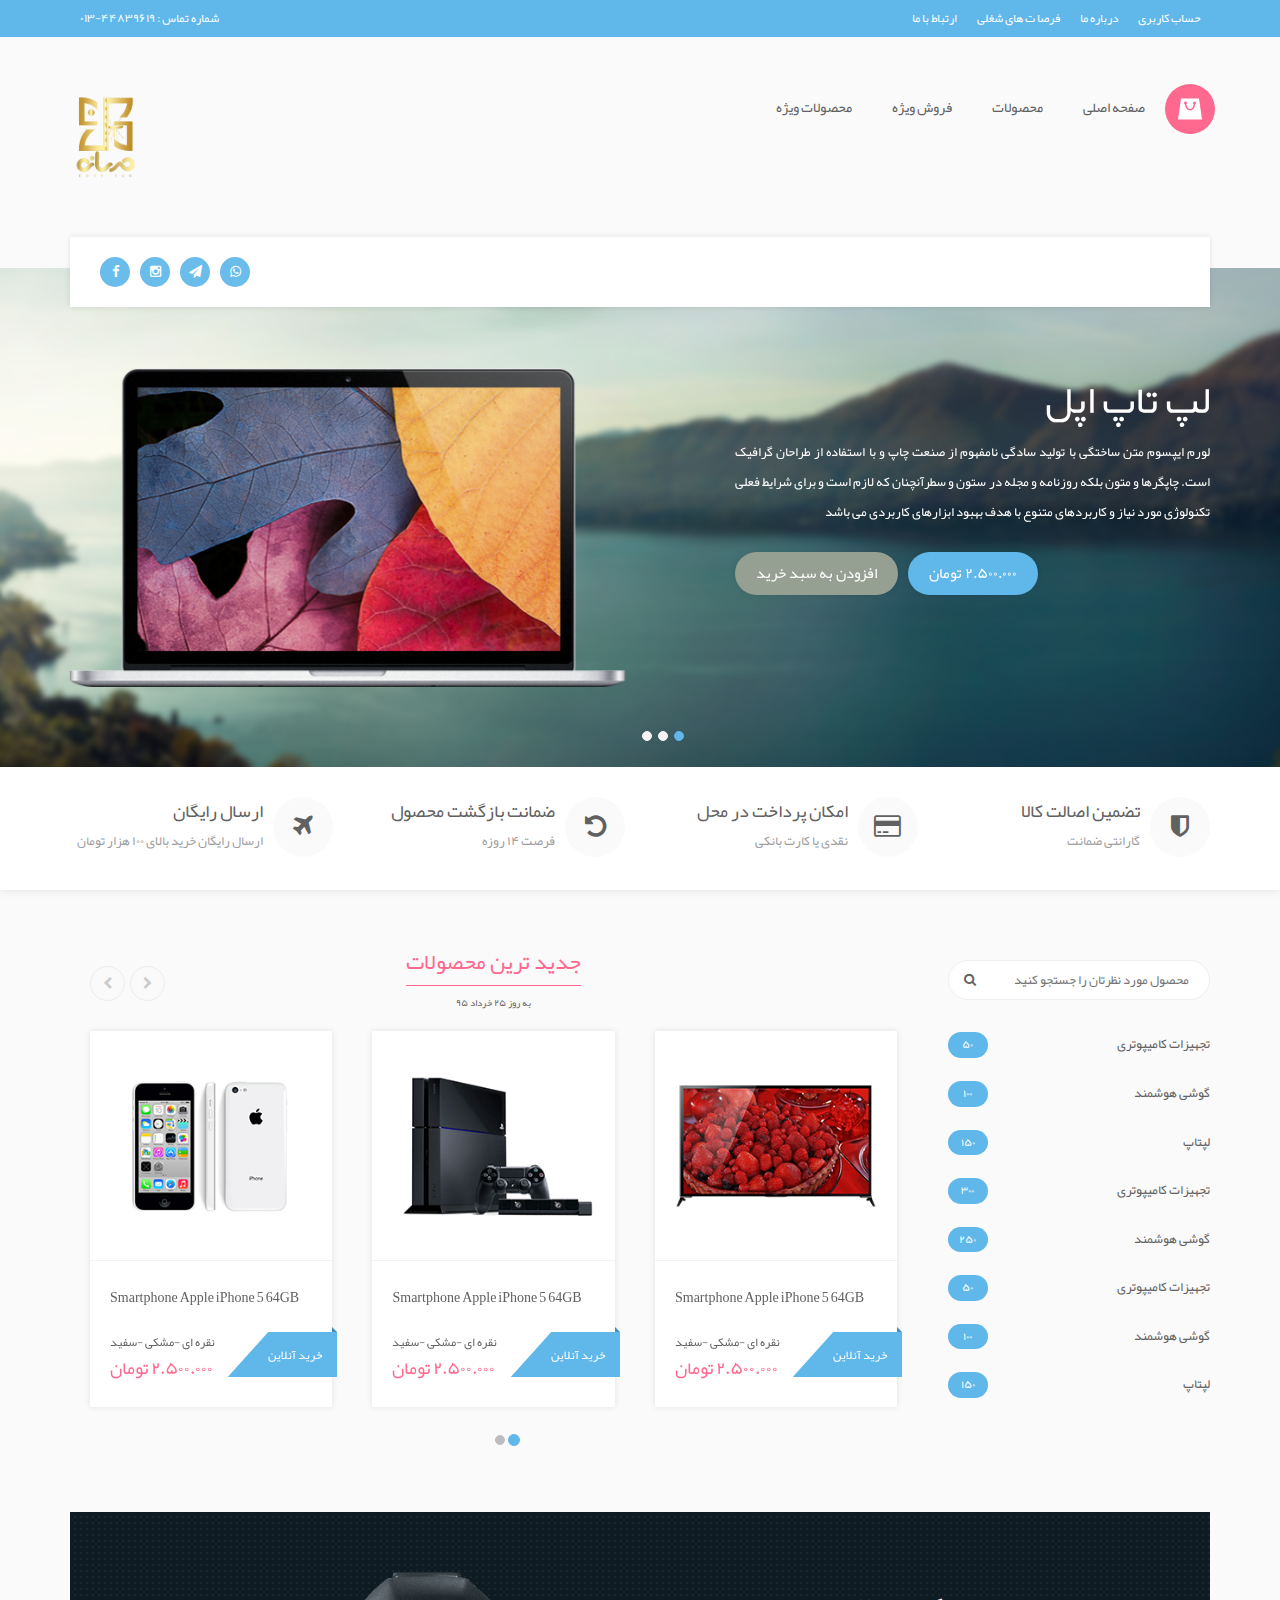
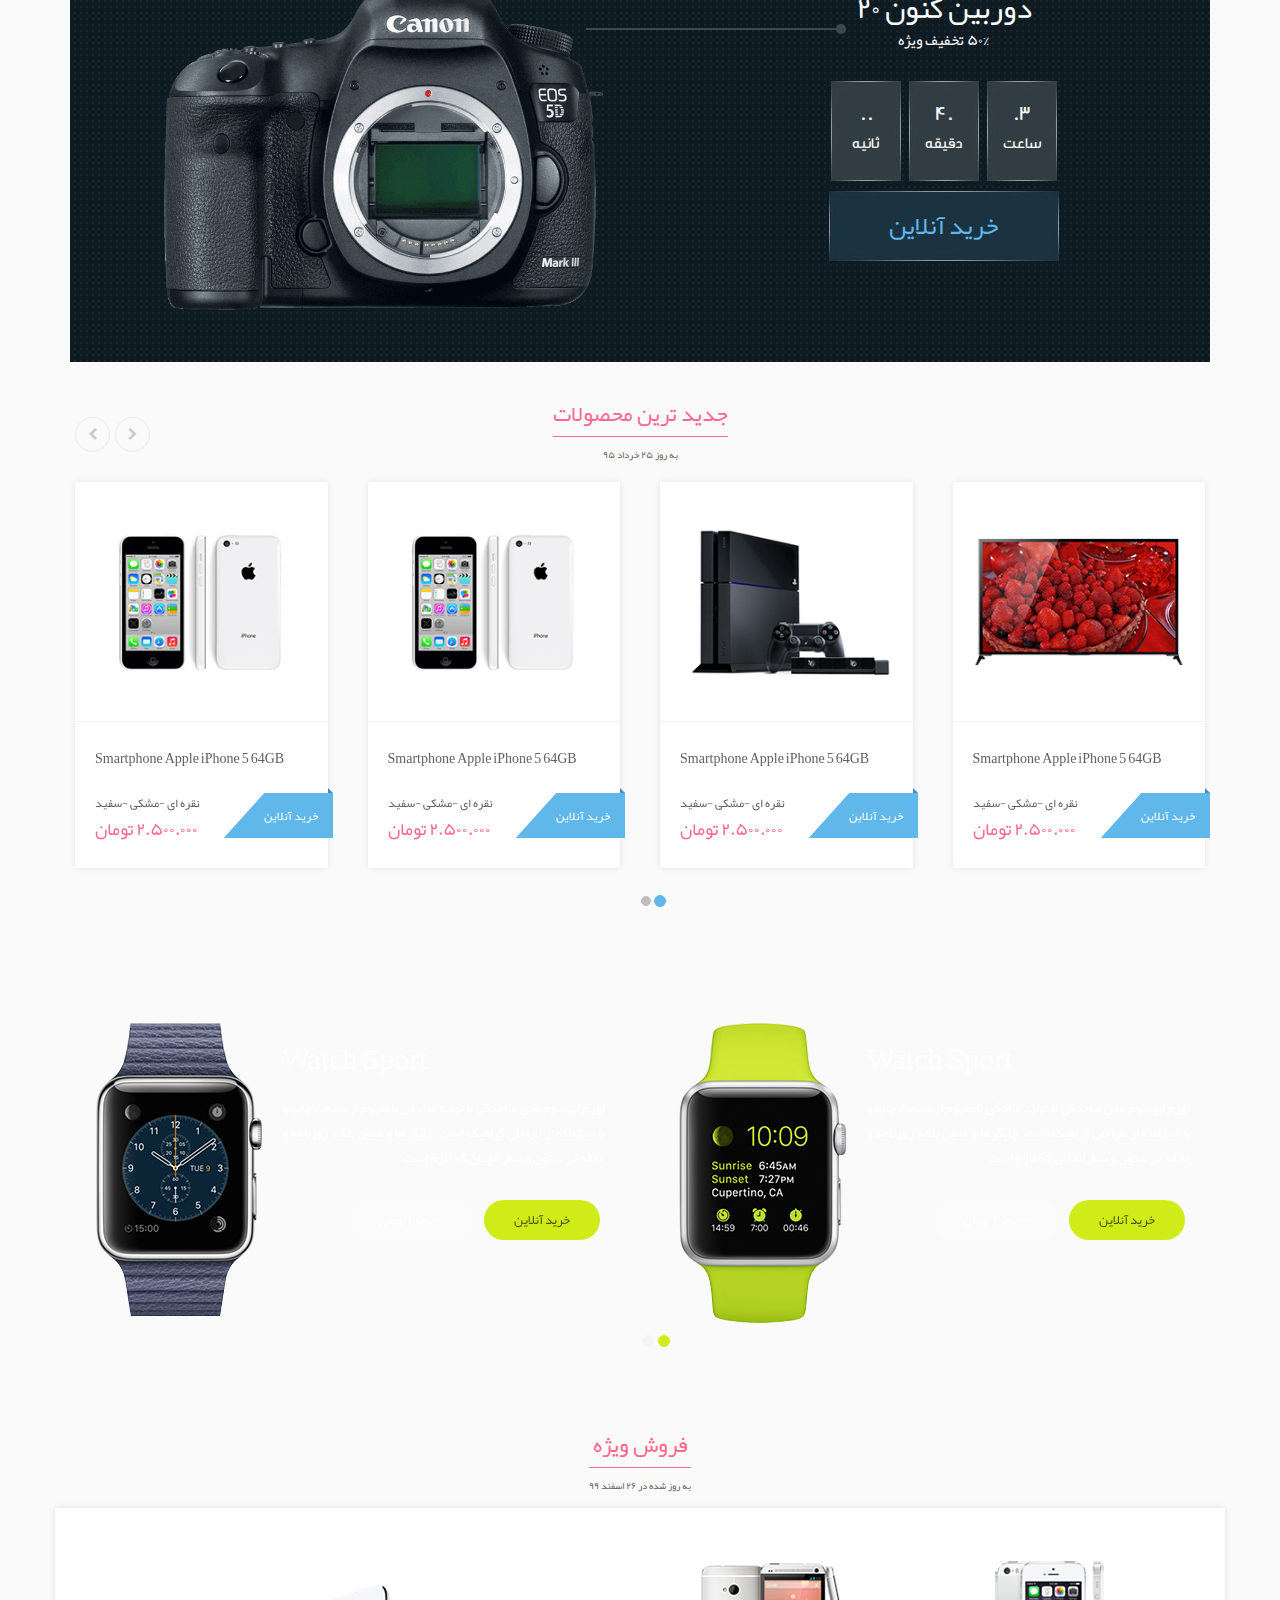
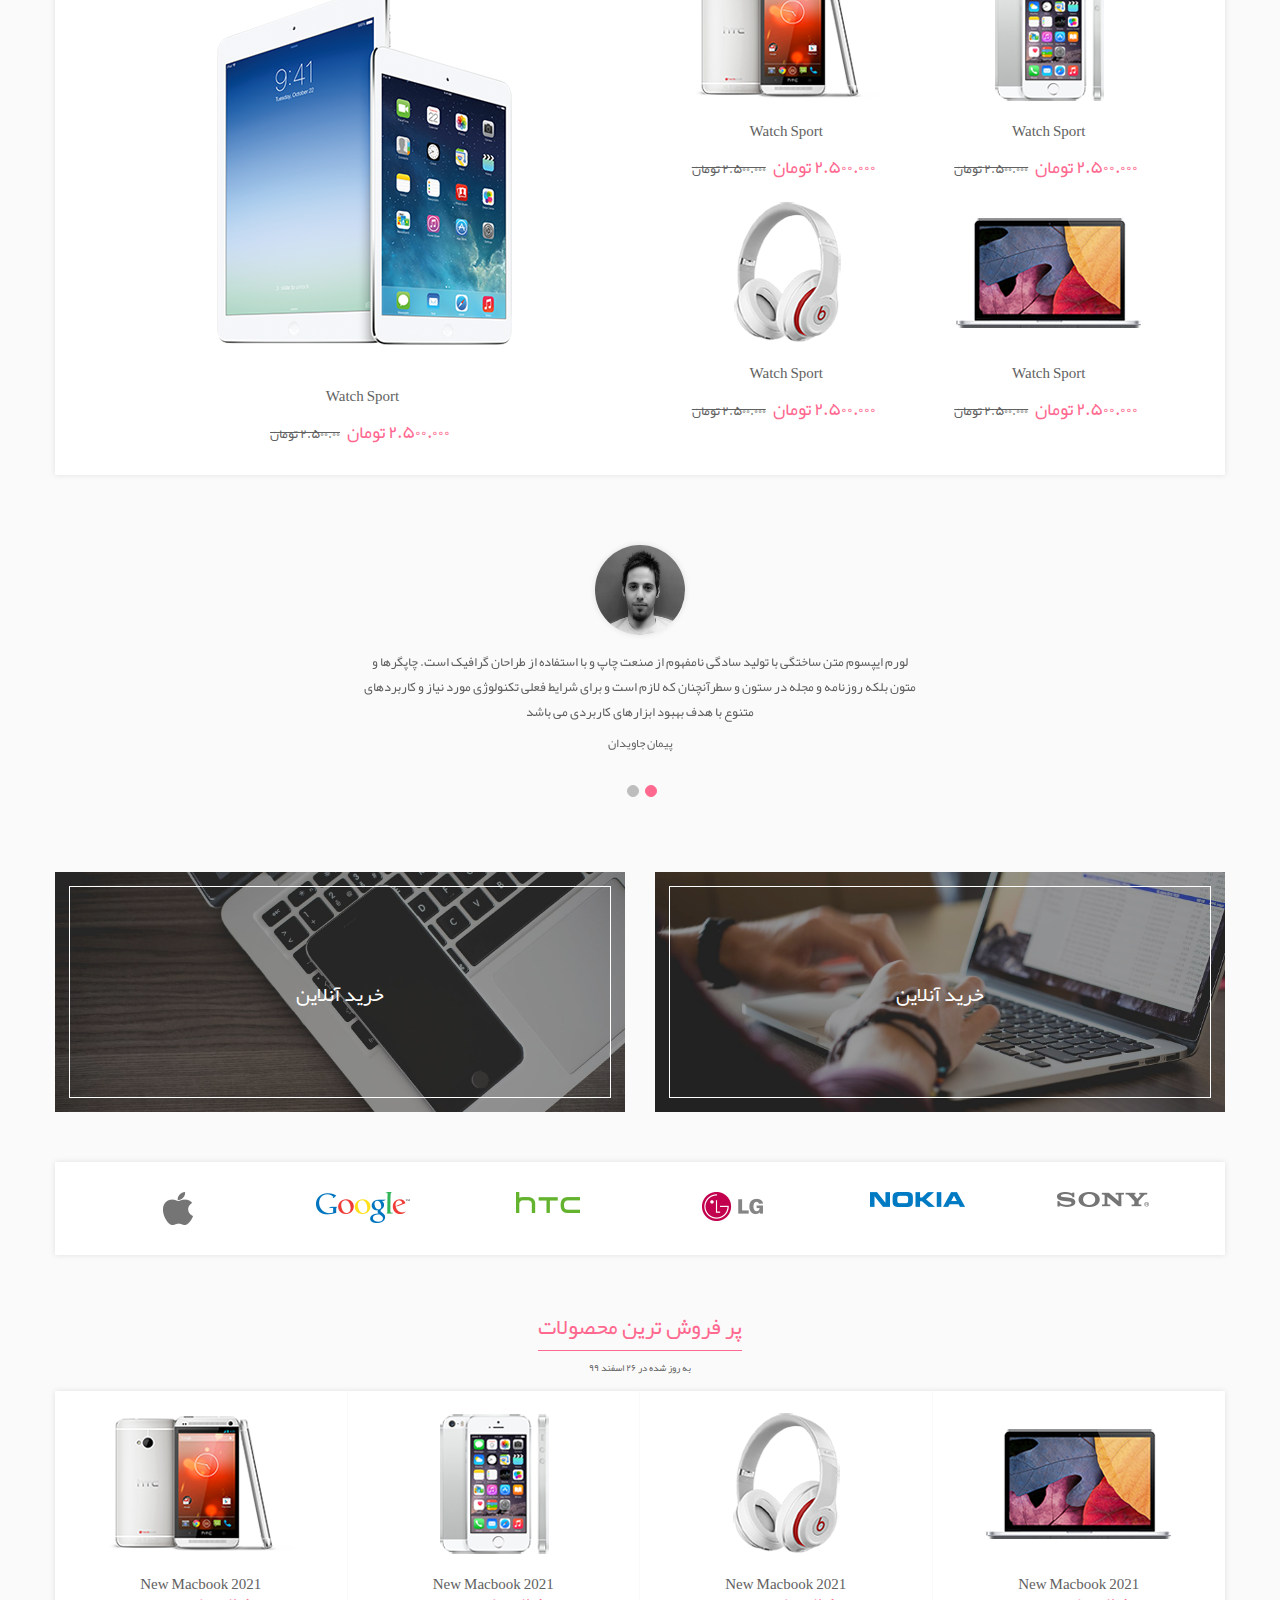
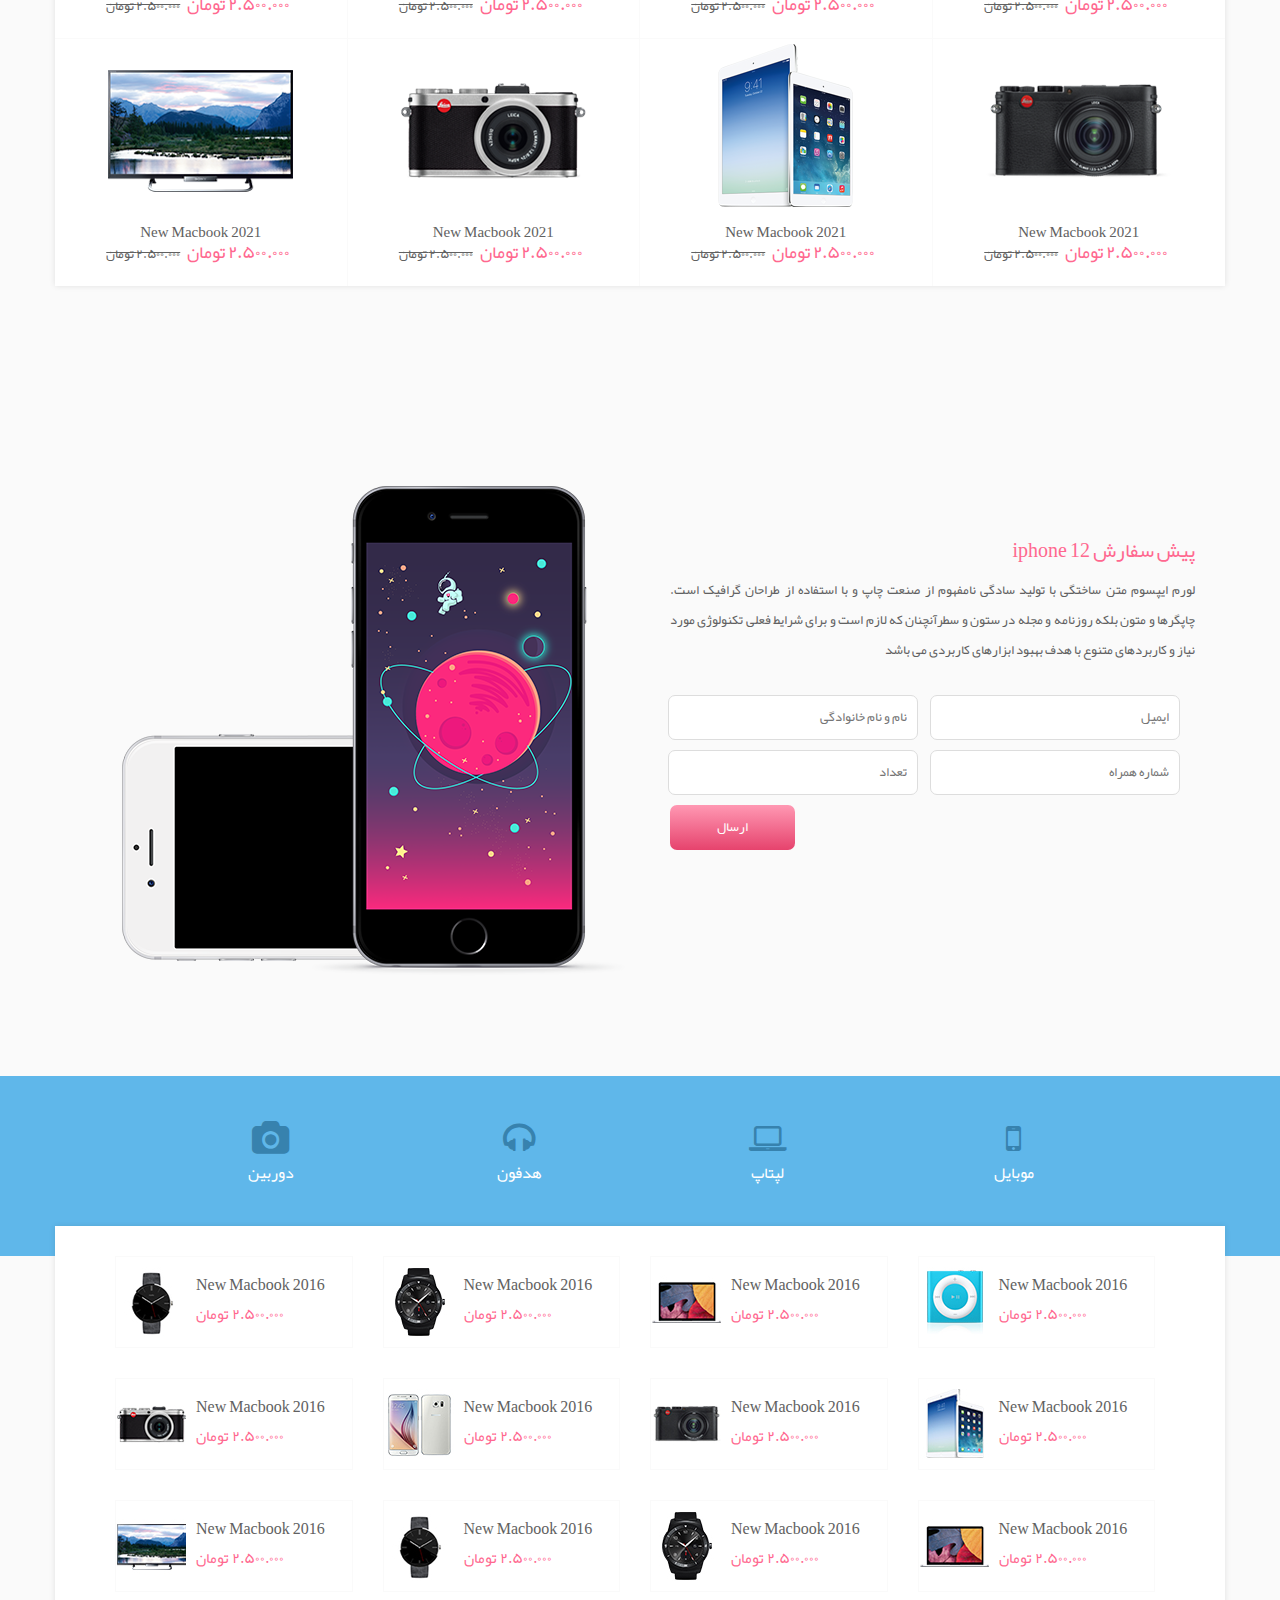
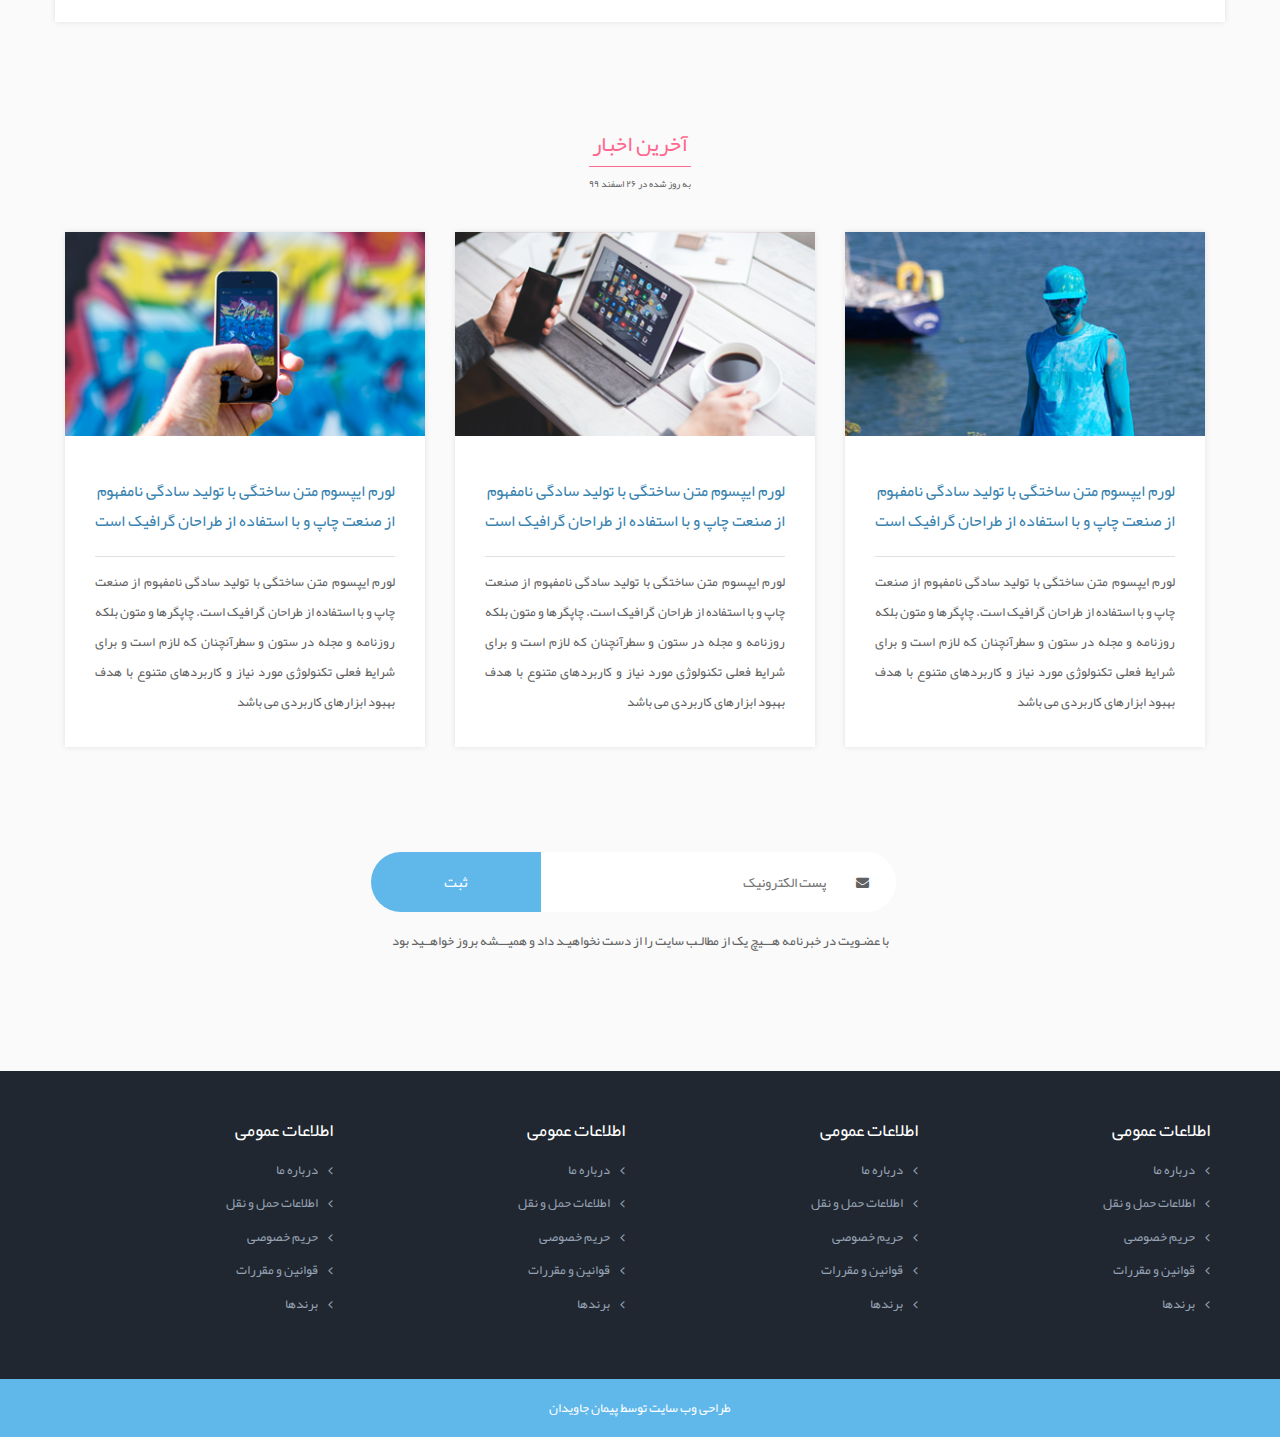
==== index.html @ 88cca3d1 "add footer" ====
<!DOCTYPE html>
<html lang="fa">
<head>
    <meta charset="UTF-8">
    <title>Doorsun Magnet</title>
    <link rel="stylesheet" href="css/bootstrap.min.css">
    <link rel="stylesheet" href="css/font-awesome.min.css">
    <link rel="stylesheet" href="style.css">
</head>
<body>
<header>
    <!-- Header-Top Start-->
    <div class="header-top">
        <div class="container">
            <div class="row">
                <div class="col-md-6">
                    <ul class="pull-left">
                        <li><a href="#"> شماره تماس : ۴۴۸۳۹۶۱۹-۰۱۳</a></li>
                    </ul>
                </div>
                <div class="col-md-6">
                    <ul>
                        <li><a href="#">حساب کاربری</a></li>
                        <li><a href="#">درباره ما</a></li>
                        <li><a href="#">فرصا ت های شغلی</a></li>
                        <li><a href="#">ارتباط با ما</a></li>
                    </ul>
                </div>
            </div>
        </div>
    </div>
    <!-- Header-Top End-->
    <!-- Header-main Start -->
    <div class="clearfix"></div>
    <div class="header-main">
        <div class="container">
            <div class="row">
                <a href="#" class="logo"><img src="images/logo1.png" width="100" alt="logo"></a>
                <nav>
                    <ul>
                        <li><a href="#">صفحه اصلی</a></li>
                        <li><a href="#">محصولات</a>
                            <ul class="shadow-around">
                                <li><a href="#">لپ تاپ و کتابخوان</a></li>
                                <li><a href="#">لوازم اداری</a></li>
                                <li><a href="#">دوربین دیجیتالی</a></li>
                                <li><a href="#">کامپیوتر و تجهیزات اداری</a></li>
                                <li><a href="#">صوتی و تصویری</a></li>
                            </ul>
                        </li>
                        <li><a href="#">فروش ویژه</a></li>
                        <li><a href="#">محصولات ویژه</a></li>
                    </ul>
                    <a href="#" class="open-cart"></a>
                    <div class="table-responsive cart">
                        <table class="table shadow-around">
                            <tbody>
                            <tr class="table-body">
                                <td>
                                    <figure>
                                        <img src="images/cart-img-1.png" alt="">
                                    </figure>
                                </td>
                                <td>
                                    <h6>Macbook 2021</h6>
                                </td>
                                <td>
											<span class="cart-price">
												۲,۵۰۰,۰۰۰ تومان
											</span>
                                </td>
                                <td>
                                    <a href="#"><i class="fa fa-trash-o"></i></a>
                                </td>
                            </tr>
                            <tr class="table-body">
                                <td>
                                    <figure>
                                        <img src="images/cart-img-2.png" alt="">
                                    </figure>
                                </td>
                                <td>
                                    <h6>Macbook 2021</h6>
                                </td>
                                <td>
											<span class="cart-price">
												۲,۵۰۰,۰۰۰ تومان
											</span>
                                </td>
                                <td>
                                    <a href="#"><i class="fa fa-trash-o"></i></a>
                                </td>
                            </tr>
                            <tr class="table-body">
                                <td>قیمت کل : <span class="pink">۲,۵۰۰,۰۰۰ تومان</span></td>
                                <td></td>
                                <td></td>
                                <td><a href="#" class="btn btn-cart">تسویه حساب</a></td>
                            </tr>
                            </tbody>
                        </table>
                    </div>
                </nav>
            </div>
        </div>
    </div>
    <div class="clearfix"></div>
    <!-- Header-main End -->
    <!-- Header-Bottom Start -->
    <div class="container">
        <div class="header-bottom shadow-around">
            <div class="col-md-6">
                <ul class="social">
                    <li><a href="#"><i class="fa fa-facebook"></i></a></li>
                    <li><a href="#"><i class="fa fa-instagram"></i></a></li>
                    <li><a href="#"><i class="fa fa-send"></i></a></li>
                    <li><a href="#"><i class="fa fa-whatsapp"></i></a></li>
                </ul>
            </div>
            <div class="col-md-6"></div>
        </div>
    </div>
    <!-- Header-Bottom End -->
</header>
<div class="clearfix"></div>
<!-- Slider Start -->
<section id="slider">
    <div class="slider">
        <div id="myCarousel" class="carousel slide" data-ride="carousel">
            <ol class="carousel-indicators">
                <li data-target="#myCarousel" data-slide-to="0" class="active"></li>
                <li data-target="#myCarousel" data-slide-to="1"></li>
                <li data-target="#myCarousel" data-slide-to="2"></li>
            </ol>
            <div class="container">
                <div class="row">
                    <div class="carousel-inner" role="listbox">
                        <div class="item active">
                            <div class="col-md-6">
                                <img src="images/slider/home1-slider1.png" class="img-responsive" alt="">
                            </div>
                            <div class="col-md-6">
                                <div class="slide-content">
                                    <h1>لپ تاپ اپل</h1>
                                    <p>لورم ایپسوم متن ساختگی با تولید سادگی نامفهوم از صنعت چاپ و با استفاده از طراحان
                                        گرافیک است. چاپگرها و متون بلکه روزنامه و مجله در ستون و سطرآنچنان که لازم است و
                                        برای شرایط فعلی تکنولوژی مورد نیاز و کاربردهای متنوع با هدف بهبود ابزارهای
                                        کاربردی می باشد</p>
                                    <a href="#" class="btn btn-gray shadow-around">افزودن به سبد خرید</a>
                                    <a href="#" class="btn btn-blue shadow-around">۲.۵۰۰.۰۰۰ تومان</a>
                                </div>
                            </div>
                        </div>
                        <div class="item">
                            <div class="col-md-6">
                                <img src="images/slider/home1-slider2.png" class="img-responsive" alt="">
                            </div>
                            <div class="col-md-6">
                                <div class="slide-content">
                                    <h1>لپ تاپ اپل</h1>
                                    <p>لورم ایپسوم متن ساختگی با تولید سادگی نامفهوم از صنعت چاپ و با استفاده از طراحان
                                        گرافیک است. چاپگرها و متون بلکه روزنامه و مجله در ستون و سطرآنچنان که لازم است و
                                        برای شرایط فعلی تکنولوژی مورد نیاز و کاربردهای متنوع با هدف بهبود ابزارهای
                                        کاربردی می باشد</p>
                                    <a href="#" class="btn btn-gray shadow-around">افزودن به سبد خرید</a>
                                    <a href="#" class="btn btn-blue shadow-around">۲.۵۰۰.۰۰۰ تومان</a>
                                </div>
                            </div>
                        </div>
                        <div class="item">
                            <div class="col-md-6">
                                <img src="images/slider/home1-slider3.png" class="img-responsive" alt="">
                            </div>
                            <div class="col-md-6">
                                <div class="slide-content">
                                    <h1>لپ تاپ اپل</h1>
                                    <p>لورم ایپسوم متن ساختگی با تولید سادگی نامفهوم از صنعت چاپ و با استفاده از طراحان
                                        گرافیک است. چاپگرها و متون بلکه روزنامه و مجله در ستون و سطرآنچنان که لازم است و
                                        برای شرایط فعلی تکنولوژی مورد نیاز و کاربردهای متنوع با هدف بهبود ابزارهای
                                        کاربردی می باشد</p>
                                    <a href="#" class="btn btn-gray shadow-around">افزودن به سبد خرید</a>
                                    <a href="#" class="btn btn-blue shadow-around">۲.۵۰۰.۰۰۰ تومان</a>
                                </div>
                            </div>
                        </div>
                    </div>
                </div>
            </div>
        </div>
    </div>
</section>
<div class="clearfix"></div>
<!-- Slider End -->
<!-- Services Start -->

<section id="services">
    <div class="services shadow-bottom">
        <div class="container">
            <div class="row">
                <div class="col-md-3"><i class="fa fa-plane"></i>
                    <div class="content">
                        <h4>ارسال رایگان</h4>
                        <p>ارسال رایگان خرید بالای ۱۰۰ هزار تومان </p>
                    </div>
                </div>
                <div class="col-md-3"><i class="fa fa-undo"></i>
                    <div class="content">
                        <h4>ضمانت بازگشت محصول</h4>
                        <p>فرصت ۱۴ روزه</p>
                    </div>
                </div>
                <div class="col-md-3"><i class="fa fa-credit-card"></i>
                    <div class="content">
                        <h4>امکان پرداخت در محل</h4>
                        <p>نقدی یا کارت بانکی</p>
                    </div>
                </div>
                <div class="col-md-3"><i class="fa fa-shield"></i>
                    <div class="content">
                        <h4>تضمین اصالت کالا</h4>
                        <p>گارانتی ضمانت</p>
                    </div>
                </div>
            </div>
        </div>
    </div>
</section>
<div class="clearfix"></div>

<!-- Services End -->

<!-- New product Start -->

<section id="new-product">
    <div class="new-product">
        <div class="container">
            <div class="row">
                <div class="col-md-9">
                    <div class="title">
                        <h2>جدید ترین محصولات</h2>
                        <sub>به روز ۲۵ خرداد ۹۵</sub>
                    </div>
                    <div id="myCarousel-second" class="carousel slide" data-ride="carousel">
                        <ol class="carousel-indicators">
                            <li data-target="#myCarousel-second" data-slide-to="0" class="active"></li>
                            <li data-target="#myCarousel-second" data-slide-to="1"></li>
                        </ol>
                        <div class="carousel-inner" role="listbox">
                            <div class="item active">
                                <div class="col-md-4">
                                    <div class="product shadow-around">
                                        <figure>
                                            <a href="#"><img src="images/news-img-1.png" alt="" class="img-responsive"></a>
                                            <figcaption>
                                                <ul>
                                                    <li><a href="#"><i class="fa fa-heart"></i></a></li>
                                                    <li><a href="#"><i class="fa fa-user"></i></a></li>
                                                </ul>
                                            </figcaption>
                                        </figure>
                                        <div class="product-content">
                                            <h2><a href="#">Smartphone Apple iPhone 5 64GB</a></h2>
                                            <div class="color-op">
                                                <ul>
                                                    <li><a href="#"> سفید</a></li>
                                                    <li><a href="#"> مشکی</a></li>
                                                    <li><a href="#"> نقره ای</a></li>
                                                </ul>
                                            </div>
                                            <span class="price">۲.۵۰۰.۰۰۰ تومان</span>
                                            <a href="#" class="product-buy">خرید آنلاین</a>
                                        </div>
                                    </div>
                                </div>
                                <div class="col-md-4">
                                    <div class="product shadow-around">
                                        <figure>
                                            <a href="#"><img src="images/news-img-2.png" alt="" class="img-responsive"></a>
                                            <figcaption>
                                                <ul>
                                                    <li><a href="#"><i class="fa fa-heart"></i></a></li>
                                                    <li><a href="#"><i class="fa fa-user"></i></a></li>
                                                </ul>
                                            </figcaption>
                                        </figure>
                                        <div class="product-content">
                                            <h2><a href="#">Smartphone Apple iPhone 5 64GB</a></h2>
                                            <div class="color-op">
                                                <ul>
                                                    <li><a href="#"> سفید</a></li>
                                                    <li><a href="#"> مشکی</a></li>
                                                    <li><a href="#"> نقره ای</a></li>
                                                </ul>
                                            </div>
                                            <span class="price">۲.۵۰۰.۰۰۰ تومان</span>
                                            <a href="#" class="product-buy">خرید آنلاین</a>
                                        </div>
                                    </div>
                                </div>
                                <div class="col-md-4">
                                    <div class="product shadow-around">
                                        <figure>
                                            <a href="#"><img src="images/news-img-3.png" alt="" class="img-responsive"></a>
                                            <figcaption>
                                                <ul>
                                                    <li><a href="#"><i class="fa fa-heart"></i></a></li>
                                                    <li><a href="#"><i class="fa fa-user"></i></a></li>
                                                </ul>
                                            </figcaption>
                                        </figure>
                                        <div class="product-content">
                                            <h2><a href="#">Smartphone Apple iPhone 5 64GB</a></h2>
                                            <div class="color-op">
                                                <ul>
                                                    <li><a href="#"> سفید</a></li>
                                                    <li><a href="#"> مشکی</a></li>
                                                    <li><a href="#"> نقره ای</a></li>
                                                </ul>
                                            </div>
                                            <span class="price">۲.۵۰۰.۰۰۰ تومان</span>
                                            <a href="#" class="product-buy">خرید آنلاین</a>
                                        </div>
                                    </div>
                                </div>
                            </div>
                            <div class="item">
                                <div class="col-md-4">
                                    <div class="product shadow-around">
                                        <figure>
                                            <a href="#"><img src="images/news-img-1.png" alt="" class="img-responsive"></a>
                                            <figcaption>
                                                <ul>
                                                    <li><a href="#"><i class="fa fa-heart"></i></a></li>
                                                    <li><a href="#"><i class="fa fa-user"></i></a></li>
                                                </ul>
                                            </figcaption>
                                        </figure>
                                        <div class="product-content">
                                            <h2><a href="#">Smartphone Apple iPhone 5 64GB</a></h2>
                                            <div class="color-op">
                                                <ul>
                                                    <li><a href="#"> سفید</a></li>
                                                    <li><a href="#"> مشکی</a></li>
                                                    <li><a href="#"> نقره ای</a></li>
                                                </ul>
                                            </div>
                                            <span class="price">۲.۵۰۰.۰۰۰ تومان</span>
                                            <a href="#" class="product-buy">خرید آنلاین</a>
                                        </div>
                                    </div>
                                </div>
                                <div class="col-md-4">
                                    <div class="product shadow-around">
                                        <figure>
                                            <a href="#"><img src="images/news-img-2.png" alt="" class="img-responsive"></a>
                                            <figcaption>
                                                <ul>
                                                    <li><a href="#"><i class="fa fa-heart"></i></a></li>
                                                    <li><a href="#"><i class="fa fa-user"></i></a></li>
                                                </ul>
                                            </figcaption>
                                        </figure>
                                        <div class="product-content">
                                            <h2><a href="#">Smartphone Apple iPhone 5 64GB</a></h2>
                                            <div class="color-op">
                                                <ul>
                                                    <li><a href="#"> سفید</a></li>
                                                    <li><a href="#"> مشکی</a></li>
                                                    <li><a href="#"> نقره ای</a></li>
                                                </ul>
                                            </div>
                                            <span class="price">۲.۵۰۰.۰۰۰ تومان</span>
                                            <a href="#" class="product-buy">خرید آنلاین</a>
                                        </div>
                                    </div>
                                </div>
                                <div class="col-md-4">
                                    <div class="product shadow-around">
                                        <figure>
                                            <a href="#"><img src="images/news-img-3.png" alt="" class="img-responsive"></a>
                                            <figcaption>
                                                <ul>
                                                    <li><a href="#"><i class="fa fa-heart"></i></a></li>
                                                    <li><a href="#"><i class="fa fa-user"></i></a></li>
                                                </ul>
                                            </figcaption>
                                        </figure>
                                        <div class="product-content">
                                            <h2><a href="#">Smartphone Apple iPhone 5 64GB</a></h2>
                                            <div class="color-op">
                                                <ul>
                                                    <li><a href="#"> سفید</a></li>
                                                    <li><a href="#"> مشکی</a></li>
                                                    <li><a href="#"> نقره ای</a></li>
                                                </ul>
                                            </div>
                                            <span class="price">۲.۵۰۰.۰۰۰ تومان</span>
                                            <a href="#" class="product-buy">خرید آنلاین</a>
                                        </div>
                                    </div>
                                </div>
                            </div>
                        </div>
                        <a class="left carousel-control left-arrow" href="#myCarousel-second" role="button"
                           data-slide="prev">
                            <span class="fa fa-chevron-left" aria-hidden="true"></span>
                            <span class="sr-only">Previous</span>
                        </a>
                        <a class="right carousel-control right-arrow" href="#myCarousel-second" role="button"
                           data-slide="next">
                            <span class="fa fa-chevron-right" aria-hidden="true"></span>
                            <span class="sr-only">Next</span>
                        </a>
                    </div>
                </div>
                <div class="col-md-3">
                    <div class="quick-access">
                        <form action="" class="search-form">
                            <input type="text" placeholder="محصول مورد نظرتان را جستجو کنید">
                            <button type="submit"><i class="fa fa-search"></i></button>
                        </form>
                        <ul>
                            <li><a href="#"><span>۵۰</span> تجهیزات کامیپوتری</a></li>
                            <li><a href="#"><span>۱۰۰</span>گوشی هوشمند</a></li>
                            <li><a href="#"><span>۱۵۰</span>لپتاپ</a></li>
                            <li><a href="#"><span>۳۰۰</span>تجهیزات کامیپوتری</a></li>
                            <li><a href="#"><span>۲۵۰</span>گوشی هوشمند</a></li>
                            <li><a href="#"><span>۵۰</span> تجهیزات کامیپوتری</a></li>
                            <li><a href="#"><span>۱۰۰</span>گوشی هوشمند</a></li>
                            <li><a href="#"><span>۱۵۰</span>لپتاپ</a></li>
                        </ul>
                    </div>
                </div>
            </div>
        </div>
    </div>
</section>
<div class="clearfix"></div>

<!-- New product End -->

<!-- Sale timeout Start -->

<div class="container">
    <section class="sale-timeout">
        <div class="sale-inner">
            <div class="sale-timeout-content">
                <h2>دوربین کنون ۲۰</h2>
                <span>۵۰% تخفیف ویژه</span>
                <div class="sale-timeout-counter" data-minutes-left="220">

                </div>
                <a href="#">خرید آنلاین</a>
            </div>
            <figure>
                <img src="images/camera-full.png" alt="">
            </figure>
        </div>
    </section>
</div>
<div class="clearfix"></div>

<!-- Sale timeout End -->

<!-- New product-second Start -->

<section id="new-product-second">
    <div class="new-product">
        <div class="container">
            <div class="row">
                <div class="title">
                    <h2>جدید ترین محصولات</h2>
                    <sub>به روز ۲۵ خرداد ۹۵</sub>
                </div>
                <div id="myCarousel-third" class="carousel slide" data-ride="carousel">
                    <ol class="carousel-indicators">
                        <li data-target="#myCarousel-third" data-slide-to="0" class="active"></li>
                        <li data-target="#myCarousel-third" data-slide-to="1"></li>
                    </ol>
                    <div class="carousel-inner" role="listbox">
                        <div class="item active">
                            <div class="col-md-3">
                                <div class="product shadow-around">
                                    <figure>
                                        <a href="#"><img src="images/news-img-1.png" alt="" class="img-responsive"></a>
                                        <figcaption>
                                            <ul>
                                                <li><a href="#"><i class="fa fa-heart"></i></a></li>
                                                <li><a href="#"><i class="fa fa-user"></i></a></li>
                                            </ul>
                                        </figcaption>
                                    </figure>
                                    <div class="product-content">
                                        <h2><a href="#">Smartphone Apple iPhone 5 64GB</a></h2>
                                        <div class="color-op">
                                            <ul>
                                                <li><a href="#"> سفید</a></li>
                                                <li><a href="#"> مشکی</a></li>
                                                <li><a href="#"> نقره ای</a></li>
                                            </ul>
                                        </div>
                                        <span class="price">۲.۵۰۰.۰۰۰ تومان</span>
                                        <a href="#" class="product-buy">خرید آنلاین</a>
                                    </div>
                                </div>
                            </div>
                            <div class="col-md-3">
                                <div class="product shadow-around">
                                    <figure>
                                        <a href="#"><img src="images/news-img-1.png" alt="" class="img-responsive"></a>
                                        <figcaption>
                                            <ul>
                                                <li><a href="#"><i class="fa fa-heart"></i></a></li>
                                                <li><a href="#"><i class="fa fa-user"></i></a></li>
                                            </ul>
                                        </figcaption>
                                    </figure>
                                    <div class="product-content">
                                        <h2><a href="#">Smartphone Apple iPhone 5 64GB</a></h2>
                                        <div class="color-op">
                                            <ul>
                                                <li><a href="#"> سفید</a></li>
                                                <li><a href="#"> مشکی</a></li>
                                                <li><a href="#"> نقره ای</a></li>
                                            </ul>
                                        </div>
                                        <span class="price">۲.۵۰۰.۰۰۰ تومان</span>
                                        <a href="#" class="product-buy">خرید آنلاین</a>
                                    </div>
                                </div>
                            </div>
                            <div class="col-md-3">
                                <div class="product shadow-around">
                                    <figure>
                                        <a href="#"><img src="images/news-img-2.png" alt="" class="img-responsive"></a>
                                        <figcaption>
                                            <ul>
                                                <li><a href="#"><i class="fa fa-heart"></i></a></li>
                                                <li><a href="#"><i class="fa fa-user"></i></a></li>
                                            </ul>
                                        </figcaption>
                                    </figure>
                                    <div class="product-content">
                                        <h2><a href="#">Smartphone Apple iPhone 5 64GB</a></h2>
                                        <div class="color-op">
                                            <ul>
                                                <li><a href="#"> سفید</a></li>
                                                <li><a href="#"> مشکی</a></li>
                                                <li><a href="#"> نقره ای</a></li>
                                            </ul>
                                        </div>
                                        <span class="price">۲.۵۰۰.۰۰۰ تومان</span>
                                        <a href="#" class="product-buy">خرید آنلاین</a>
                                    </div>
                                </div>
                            </div>
                            <div class="col-md-3">
                                <div class="product shadow-around">
                                    <figure>
                                        <a href="#"><img src="images/news-img-3.png" alt="" class="img-responsive"></a>
                                        <figcaption>
                                            <ul>
                                                <li><a href="#"><i class="fa fa-heart"></i></a></li>
                                                <li><a href="#"><i class="fa fa-user"></i></a></li>
                                            </ul>
                                        </figcaption>
                                    </figure>
                                    <div class="product-content">
                                        <h2><a href="#">Smartphone Apple iPhone 5 64GB</a></h2>
                                        <div class="color-op">
                                            <ul>
                                                <li><a href="#"> سفید</a></li>
                                                <li><a href="#"> مشکی</a></li>
                                                <li><a href="#"> نقره ای</a></li>
                                            </ul>
                                        </div>
                                        <span class="price">۲.۵۰۰.۰۰۰ تومان</span>
                                        <a href="#" class="product-buy">خرید آنلاین</a>
                                    </div>
                                </div>
                            </div>
                        </div>
                        <div class="item">
                            <div class="col-md-3">
                                <div class="product shadow-around">
                                    <figure>
                                        <a href="#"><img src="images/news-img-1.png" alt="" class="img-responsive"></a>
                                        <figcaption>
                                            <ul>
                                                <li><a href="#"><i class="fa fa-heart"></i></a></li>
                                                <li><a href="#"><i class="fa fa-user"></i></a></li>
                                            </ul>
                                        </figcaption>
                                    </figure>
                                    <div class="product-content">
                                        <h2><a href="#">Smartphone Apple iPhone 5 64GB</a></h2>
                                        <div class="color-op">
                                            <ul>
                                                <li><a href="#"> سفید</a></li>
                                                <li><a href="#"> مشکی</a></li>
                                                <li><a href="#"> نقره ای</a></li>
                                            </ul>
                                        </div>
                                        <span class="price">۲.۵۰۰.۰۰۰ تومان</span>
                                        <a href="#" class="product-buy">خرید آنلاین</a>
                                    </div>
                                </div>
                            </div>
                            <div class="col-md-3">
                                <div class="product shadow-around">
                                    <figure>
                                        <a href="#"><img src="images/news-img-2.png" alt="" class="img-responsive"></a>
                                        <figcaption>
                                            <ul>
                                                <li><a href="#"><i class="fa fa-heart"></i></a></li>
                                                <li><a href="#"><i class="fa fa-user"></i></a></li>
                                            </ul>
                                        </figcaption>
                                    </figure>
                                    <div class="product-content">
                                        <h2><a href="#">Smartphone Apple iPhone 5 64GB</a></h2>
                                        <div class="color-op">
                                            <ul>
                                                <li><a href="#"> سفید</a></li>
                                                <li><a href="#"> مشکی</a></li>
                                                <li><a href="#"> نقره ای</a></li>
                                            </ul>
                                        </div>
                                        <span class="price">۲.۵۰۰.۰۰۰ تومان</span>
                                        <a href="#" class="product-buy">خرید آنلاین</a>
                                    </div>
                                </div>
                            </div>
                            <div class="col-md-3">
                                <div class="product shadow-around">
                                    <figure>
                                        <a href="#"><img src="images/news-img-3.png" alt="" class="img-responsive"></a>
                                        <figcaption>
                                            <ul>
                                                <li><a href="#"><i class="fa fa-heart"></i></a></li>
                                                <li><a href="#"><i class="fa fa-user"></i></a></li>
                                            </ul>
                                        </figcaption>
                                    </figure>
                                    <div class="product-content">
                                        <h2><a href="#">Smartphone Apple iPhone 5 64GB</a></h2>
                                        <div class="color-op">
                                            <ul>
                                                <li><a href="#"> سفید</a></li>
                                                <li><a href="#"> مشکی</a></li>
                                                <li><a href="#"> نقره ای</a></li>
                                            </ul>
                                        </div>
                                        <span class="price">۲.۵۰۰.۰۰۰ تومان</span>
                                        <a href="#" class="product-buy">خرید آنلاین</a>
                                    </div>
                                </div>
                            </div>
                            <div class="col-md-3">
                                <div class="product shadow-around">
                                    <figure>
                                        <a href="#"><img src="images/news-img-3.png" alt="" class="img-responsive"></a>
                                        <figcaption>
                                            <ul>
                                                <li><a href="#"><i class="fa fa-heart"></i></a></li>
                                                <li><a href="#"><i class="fa fa-user"></i></a></li>
                                            </ul>
                                        </figcaption>
                                    </figure>
                                    <div class="product-content">
                                        <h2><a href="#">Smartphone Apple iPhone 5 64GB</a></h2>
                                        <div class="color-op">
                                            <ul>
                                                <li><a href="#"> سفید</a></li>
                                                <li><a href="#"> مشکی</a></li>
                                                <li><a href="#"> نقره ای</a></li>
                                            </ul>
                                        </div>
                                        <span class="price">۲.۵۰۰.۰۰۰ تومان</span>
                                        <a href="#" class="product-buy">خرید آنلاین</a>
                                    </div>
                                </div>
                            </div>
                        </div>
                    </div>
                    <a class="left carousel-control left-arrow" href="#myCarousel-third" role="button"
                       data-slide="prev">
                        <span class="fa fa-chevron-left" aria-hidden="true"></span>
                        <span class="sr-only">Previous</span>
                    </a>
                    <a class="right carousel-control right-arrow" href="#myCarousel-third" role="button"
                       data-slide="next">
                        <span class="fa fa-chevron-right" aria-hidden="true"></span>
                        <span class="sr-only">Next</span>
                    </a>
                </div>
            </div>
        </div>
    </div>
</section>
<div class="clearfix"></div>

<!-- New product-second End -->

<!--Special-offers Start-->

<section class="special-offers">
    <div class="special-offers">
        <div class="container">
            <div class="row">
                <div id="myCarousel-fourth" class="carousel slide" data-ride="carousel">
                    <ol class="carousel-indicators">
                        <li data-target="#myCarousel-fourth" data-slide-to="0" class="active"></li>
                        <li data-target="#myCarousel-fourth" data-slide-to="1"></li>
                    </ol>
                    <div class="carousel-inner" role="listbox">
                        <div class="item active">
                            <div class="col-md-6">
                                <div class="offer">
                                    <div class="col-md-8 no-padding offer-content">
                                        <h2>Watch Sport</h2>
                                        <p>
                                            لورم ایپسوم متن ساختگی با تولید سادگی نامفهوم از صنعت چاپ و با استفاده از
                                            طراحان گرافیک است. چاپگرها و متون بلکه روزنامه و مجله در ستون و سطرآنچنان که
                                            لازم است
                                        </p>
                                        <ul>
                                            <li><a href="#" class="btn-green">خرید آنلاین</a></li>
                                            <li><a href="#" class="btn-white">۲۵۰.۰۰۰ تومان</a></li>
                                        </ul>
                                    </div>
                                    <figure class="col-md-4 no-padding">
                                        <img src="images/slider/watch-1.png" alt="">
                                    </figure>
                                </div>
                            </div>
                            <div class="col-md-6">
                                <div class="offer">
                                    <div class="col-md-8 no-padding offer-content">
                                        <h2>Watch Sport</h2>
                                        <p>
                                            لورم ایپسوم متن ساختگی با تولید سادگی نامفهوم از صنعت چاپ و با استفاده از
                                            طراحان گرافیک است. چاپگرها و متون بلکه روزنامه و مجله در ستون و سطرآنچنان که
                                            لازم است
                                        </p>
                                        <ul>
                                            <li><a href="#" class="btn-green">خرید آنلاین</a></li>
                                            <li><a href="#" class="btn-white">۲۵۰.۰۰۰ تومان</a></li>
                                        </ul>
                                    </div>
                                    <figure class="col-md-4 no-padding">
                                        <img src="images/slider/watch-2.png" alt="">
                                    </figure>
                                </div>
                            </div>
                        </div>
                        <div class="item">
                            <div class="col-md-6">
                                <div class="offer">
                                    <div class="col-md-8 no-padding offer-content">
                                        <h2>Watch Sport</h2>
                                        <p>
                                            لورم ایپسوم متن ساختگی با تولید سادگی نامفهوم از صنعت چاپ و با استفاده از
                                            طراحان گرافیک است. چاپگرها و متون بلکه روزنامه و مجله در ستون و سطرآنچنان که
                                            لازم است
                                        </p>
                                        <ul>
                                            <li><a href="#" class="btn-green">خرید آنلاین</a></li>
                                            <li><a href="#" class="btn-white">۲۵۰.۰۰۰ تومان</a></li>
                                        </ul>
                                    </div>
                                    <figure class="col-md-4 no-padding">
                                        <img src="images/slider/watch-1.png" alt="">
                                    </figure>
                                </div>
                            </div>
                            <div class="col-md-6">
                                <div class="offer">
                                    <div class="col-md-8 no-padding offer-content">
                                        <h2>Watch Sport</h2>
                                        <p>
                                            لورم ایپسوم متن ساختگی با تولید سادگی نامفهوم از صنعت چاپ و با استفاده از
                                            طراحان گرافیک است. چاپگرها و متون بلکه روزنامه و مجله در ستون و سطرآنچنان که
                                            لازم است
                                        </p>
                                        <ul>
                                            <li><a href="#" class="btn-green">خرید آنلاین</a></li>
                                            <li><a href="#" class="btn-white">۲۵۰.۰۰۰ تومان</a></li>
                                        </ul>
                                    </div>
                                    <figure class="col-md-4 no-padding">
                                        <img src="images/slider/watch-2.png" alt="">
                                    </figure>
                                </div>
                            </div>
                        </div>
                    </div>
                </div>
            </div>
        </div>
    </div>
</section>
<div class="clearfix"></div>

<!--Special-offers End-->

<!--Sales Start-->

<section id="sales">
    <div class="container">
        <div class="row">
            <div class="title">
                <h2>فروش ویژه</h2>
                <sub>به روز شده در ۲۶ اسفند ۹۹</sub>
            </div>
            <div class="sales shadow-around">
                <div class="col-md-6">
                    <div class="sales-item">
                        <figure>
                            <img src="images/sales/1.png" alt="">
                        </figure>
                        <figcaption>
                            <a href="#" class="btn btn-blue">خرید آنلاین</a>
                        </figcaption>
                        <h2><a href="#">Watch Sport</a></h2>
                        <span>۲.۵۰۰.۰۰۰ تومان</span>
                        <del>۲.۵۰۰.۰۰ تومان</del>
                    </div>
                </div>
                <div class="col-md-6">
                    <div class="col-md-6 no-padding">
                        <div class="sales-item">
                            <figure>
                                <img src="images/sales/2.png" alt="">
                            </figure>
                            <figcaption>
                                <a href="#" class="btn btn-blue">خرید آنلاین</a>
                            </figcaption>
                            <h2><a href="#">Watch Sport</a></h2>
                            <span>۲.۵۰۰.۰۰۰ تومان</span>
                            <del>۲.۵۰۰.۰۰۰ تومان</del>
                        </div>
                    </div>
                    <div class="col-md-6 no-padding">
                        <div class="sales-item">
                            <figure>
                                <img src="images/sales/3.png" alt="">
                            </figure>
                            <figcaption>
                                <a href="#" class="btn btn-blue">خرید آنلاین</a>
                            </figcaption>
                            <h2><a href="#">Watch Sport</a></h2>
                            <span>۲.۵۰۰.۰۰۰ تومان</span>
                            <del>۲.۵۰۰.۰۰۰ تومان</del>
                        </div>
                    </div>
                    <div class="col-md-6 no-padding">
                        <div class="sales-item">
                            <figure>
                                <img src="images/sales/4.png" alt="">
                            </figure>
                            <figcaption>
                                <a href="#" class="btn btn-blue">خرید آنلاین</a>
                            </figcaption>
                            <h2><a href="#">Watch Sport</a></h2>
                            <span>۲.۵۰۰.۰۰۰ تومان</span>
                            <del>۲.۵۰۰.۰۰۰ تومان</del>
                        </div>
                    </div>
                    <div class="col-md-6 no-padding">
                        <div class="sales-item">
                            <figure>
                                <img src="images/sales/5.png" alt="">
                            </figure>
                            <figcaption>
                                <a href="#" class="btn btn-blue">خرید آنلاین</a>
                            </figcaption>
                            <h2><a href="#">Watch Sport</a></h2>
                            <span>۲.۵۰۰.۰۰۰ تومان</span>
                            <del>۲.۵۰۰.۰۰۰ تومان</del>
                        </div>
                    </div>
                </div>
            </div>
        </div>
    </div>
</section>
<div class="clearfix"></div>

<!--Sales End-->

<!--Customers Start-->

<section id="customers">
    <div class="customers">
        <div class="container">
            <div class="row">
                <div id="myCarousel-fifth" class="carousel slide" data-ride="carousel">
                    <ol class="carousel-indicators">
                        <li data-target="#myCarousel-fifth" data-slide-to="0" class="active"></li>
                        <li data-target="#myCarousel-fifth" data-slide-to="1"></li>
                    </ol>
                    <div class="carousel-inner" role="listbox">
                        <div class="item active">
                            <div class="col-md-6 col-md-offset-3">
                                <div class="customers-item">
                                    <div class="customers-thumb">
                                        <img src="images/peyman.png" alt="" class="shadow-around">
                                    </div>
                                    <div class="customers-content">
                                        <p>
                                            لورم ایپسوم متن ساختگی با تولید سادگی نامفهوم از صنعت چاپ و با استفاده از
                                            طراحان گرافیک است. چاپگرها و متون بلکه روزنامه و مجله در ستون و سطرآنچنان که
                                            لازم است و برای شرایط فعلی تکنولوژی مورد نیاز و کاربردهای متنوع با هدف بهبود
                                            ابزارهای کاربردی می باشد
                                        </p>
                                    </div>
                                    <div class="customers-title">
                                        <span>پیمان جاویدان</span>
                                    </div>
                                </div>
                            </div>
                        </div>
                        <div class="item">
                            <div class="col-md-6 col-md-offset-3">
                                <div class="customers-item">
                                    <div class="customers-thumb">
                                        <img src="images/peyman.png" alt="" class="shadow-around">
                                    </div>
                                    <div class="customers-content">
                                        <p>
                                            لورم ایپسوم متن ساختگی با تولید سادگی نامفهوم از صنعت چاپ و با استفاده از
                                            طراحان گرافیک است. چاپگرها و متون بلکه روزنامه و مجله در ستون و سطرآنچنان که
                                            لازم است و برای شرایط فعلی تکنولوژی مورد نیاز و کاربردهای متنوع با هدف بهبود
                                            ابزارهای کاربردی می باشد
                                        </p>
                                    </div>
                                    <div class="customers-title">
                                        <span>پیمان جاویدان</span>
                                    </div>
                                </div>
                            </div>
                        </div>
                    </div>
                </div>
            </div>
        </div>
    </div>
</section>
<div class="clearfix"></div>
<!--Customers End-->

<!--Ads Start-->

<section id="ads">
    <div class="container">
        <div class="row">
            <div class="col-md-6 no-l-padding">
                <div class="ads-item">
                <a href="#">
                <div class="ads-content">
                    <span>خرید آنلاین</span>
                </div>
                    <img src="images/block/1.jpg" alt="" class="shadow-around">
                </a>
                </div>
            </div>
            <div class="col-md-6 no-r-padding">
                <div class="ads-item">
                    <a href="#">
                        <div class="ads-content">
                            <span>خرید آنلاین</span>
                        </div>
                        <img src="images/block/2.jpg" alt="" class="shadow-around">
                    </a>
                </div>
            </div>
        </div>
    </div>
</section>
<div class="clearfix"></div>
<!--Ads End-->

<!--Support Start-->

<section id="support">
    <div class="container">
        <div class="row">
            <div class="support shadow-around">
                <div class="col-md-2">
                    <a href="#"><img src="images/company/1.png" alt=""></a>
                </div>
                <div class="col-md-2">
                    <a href="#"><img src="images/company/2.png" alt=""></a>
                </div>
                <div class="col-md-2">
                    <a href="#"><img src="images/company/3.png" alt=""></a>
                </div>
                <div class="col-md-2">
                    <a href="#"><img src="images/company/4.png" alt=""></a>
                </div>
                <div class="col-md-2">
                    <a href="#"><img src="images/company/5.png" alt=""></a>
                </div>
                <div class="col-md-2">
                    <a href="#"><img src="images/company/6.png" alt=""></a>
                </div>
            </div>
        </div>
    </div>
</section>
<div class="clearfix"></div>
<!--Support End-->

<!--Best Seller Start-->

<section id="best-seller">
    <div class="container">
        <div class="row">
            <div class="title">
                <h2>پر فروش ترین محصولات</h2>
                <sub>به روز شده در ۲۶ اسفند ۹۹</sub>
            </div>
            <div class="best-seller shadow-around">
                <ul>
                    <li class="col-md-3 no-padding">
                        <div class="best-item">
                            <img src="images/sales/2.png" alt="">
                            <h2><a href="#">New Macbook 2021</a></h2>
                            <span>۲.۵۰۰.۰۰۰ تومان</span>
                            <del>۲.۵۰۰.۰۰۰ تومان</del>
                        </div>
                    </li>
                    <li class="col-md-3 no-padding">
                        <div class="best-item">
                            <img src="images/sales/3.png" alt="">
                            <h2><a href="#">New Macbook 2021</a></h2>
                            <span>۲.۵۰۰.۰۰۰ تومان</span>
                            <del>۲.۵۰۰.۰۰۰ تومان</del>
                        </div>
                    </li>
                    <li class="col-md-3 no-padding">
                        <div class="best-item">
                            <img src="images/sales/4.png" alt="">
                            <h2><a href="#">New Macbook 2021</a></h2>
                            <span>۲.۵۰۰.۰۰۰ تومان</span>
                            <del>۲.۵۰۰.۰۰۰ تومان</del>
                        </div>
                    </li>
                    <li class="col-md-3 no-padding">
                        <div class="best-item">
                            <img src="images/sales/5.png" alt="">
                            <h2><a href="#">New Macbook 2021</a></h2>
                            <span>۲.۵۰۰.۰۰۰ تومان</span>
                            <del>۲.۵۰۰.۰۰۰ تومان</del>
                        </div>
                    </li>
                    <li class="col-md-3 no-padding">
                        <div class="best-item">
                            <img src="images/sales/6.png" alt="">
                            <h2><a href="#">New Macbook 2021</a></h2>
                            <span>۲.۵۰۰.۰۰۰ تومان</span>
                            <del>۲.۵۰۰.۰۰۰ تومان</del>
                        </div>
                    </li>
                    <li class="col-md-3 no-padding">
                        <div class="best-item">
                            <img src="images/sales/7.png" alt="">
                            <h2><a href="#">New Macbook 2021</a></h2>
                            <span>۲.۵۰۰.۰۰۰ تومان</span>
                            <del>۲.۵۰۰.۰۰۰ تومان</del>
                        </div>
                    </li>
                    <li class="col-md-3 no-padding">
                        <div class="best-item">
                            <img src="images/sales/8.png" alt="">
                            <h2><a href="#">New Macbook 2021</a></h2>
                            <span>۲.۵۰۰.۰۰۰ تومان</span>
                            <del>۲.۵۰۰.۰۰۰ تومان</del>
                        </div>
                    </li>
                    <li class="col-md-3 no-padding">
                        <div class="best-item">
                            <img src="images/sales/9.png" alt="">
                            <h2><a href="#">New Macbook 2021</a></h2>
                            <span>۲.۵۰۰.۰۰۰ تومان</span>
                            <del>۲.۵۰۰.۰۰۰ تومان</del>
                        </div>
                    </li>
                </ul>
            </div>
        </div>
    </div>
</section>
<div class="clearfix"></div>
<!--Best Seller End-->


<!--Order Start-->

<section id="pre-order">
    <div class="container">
        <div class="row">
            <div class="pre-order">
                <div class="col-md-6">
                    <img src="images/iphone6.png" alt="">
                </div>
                <div class="col-md-6">
                    <div class="pre-order-content">
                        <div class="col-md-12">
                            <div class="pre-order-title">
                                پیش سفارش iphone 12
                            </div>
                            <p>
                                لورم ایپسوم متن ساختگی با تولید سادگی
                                نامفهوم از صنعت چاپ و با استفاده از طراحان
                                گرافیک است. چاپگرها و متون بلکه روزنامه و
                                مجله در ستون و سطرآنچنان که لازم است و برای
                                شرایط فعلی تکنولوژی مورد نیاز و کاربردهای
                                متنوع با هدف بهبود ابزارهای کاربردی می باشد
                            </p>
                            <form action="">
                                <p class="col-md-6">
                                    <input type="text" placeholder="نام و نام خانوادگی">
                                </p>
                                <p class="col-md-6">
                                    <input type="text" placeholder="ایمیل">
                                </p>
                                <p class="col-md-6">
                                    <input type="text" placeholder="تعداد">
                                </p>
                                <p class="col-md-6">
                                    <input type="text" placeholder="شماره همراه">
                                </p>
                                <p>
                                    <input type="submit" value="ارسال">
                                </p>
                            </form>
                        </div>
                    </div>
                </div>
            </div>
        </div>
    </div>
</section>
<div class="clearfix"></div>
<!--Order End-->

<!--Tab Slider Start-->

<section id="tab-slider">
    <div class="tab-slider">
        <div class="container">
            <div class="row">
                <ul class="nav nav-tabs">
                    <li class="active"><a href="#cat1" data-toggle="tab"><i class="fa fa-mobile"></i> موبایل</a></li>
                    <li><a href="#cat2" data-toggle="tab"><i class="fa fa-laptop"></i> لپتاپ</a></li>
                    <li><a href="#cat3" data-toggle="tab"><i class="fa fa-headphones"></i> هدفون</a></li>
                    <li><a href="#cat4" data-toggle="tab"><i class="fa fa-camera"></i> دوربین</a></li>
                </ul>
                <div class="tab-content shadow-around">
                    <div id="cat1" class="tab-pane fade in active">
                        <div class="col-md-3">
                            <div class="tab-item">
                                <figure>
                                    <img src="images/tab/1.jpg" alt="">
                                </figure>
                                <div class="tab-item-content">
                                    <h6>New Macbook 2016</h6>
                                    <span>۲.۵۰۰.۰۰۰ تومان</span>
                                </div>
                            </div>
                        </div>
                        <div class="col-md-3">
                            <div class="tab-item">
                                <figure>
                                    <img src="images/tab/2.jpg" alt="">
                                </figure>
                                <div class="tab-item-content">
                                    <h6>New Macbook 2016</h6>
                                    <span>۲.۵۰۰.۰۰۰ تومان</span>
                                </div>
                            </div>
                        </div>
                        <div class="col-md-3">
                            <div class="tab-item">
                                <figure>
                                    <img src="images/tab/3.jpg" alt="">
                                </figure>
                                <div class="tab-item-content">
                                    <h6>New Macbook 2016</h6>
                                    <span>۲.۵۰۰.۰۰۰ تومان</span>
                                </div>
                            </div>
                        </div>
                        <div class="col-md-3">
                            <div class="tab-item">
                                <figure>
                                    <img src="images/tab/4.jpg" alt="">
                                </figure>
                                <div class="tab-item-content">
                                    <h6>New Macbook 2016</h6>
                                    <span>۲.۵۰۰.۰۰۰ تومان</span>
                                </div>
                            </div>
                        </div>
                        <div class="col-md-3">
                            <div class="tab-item">
                                <figure>
                                    <img src="images/tab/5.jpg" alt="">
                                </figure>
                                <div class="tab-item-content">
                                    <h6>New Macbook 2016</h6>
                                    <span>۲.۵۰۰.۰۰۰ تومان</span>
                                </div>
                            </div>
                        </div>
                        <div class="col-md-3">
                            <div class="tab-item">
                                <figure>
                                    <img src="images/tab/6.jpg" alt="">
                                </figure>
                                <div class="tab-item-content">
                                    <h6>New Macbook 2016</h6>
                                    <span>۲.۵۰۰.۰۰۰ تومان</span>
                                </div>
                            </div>
                        </div>
                        <div class="col-md-3">
                            <div class="tab-item">
                                <figure>
                                    <img src="images/tab/7.jpg" alt="">
                                </figure>
                                <div class="tab-item-content">
                                    <h6>New Macbook 2016</h6>
                                    <span>۲.۵۰۰.۰۰۰ تومان</span>
                                </div>
                            </div>
                        </div>
                        <div class="col-md-3">
                            <div class="tab-item">
                                <figure>
                                    <img src="images/tab/8.jpg" alt="">
                                </figure>
                                <div class="tab-item-content">
                                    <h6>New Macbook 2016</h6>
                                    <span>۲.۵۰۰.۰۰۰ تومان</span>
                                </div>
                            </div>
                        </div>
                        <div class="col-md-3">
                            <div class="tab-item">
                                <figure>
                                    <img src="images/tab/9.jpg" alt="">
                                </figure>
                                <div class="tab-item-content">
                                    <h6>New Macbook 2016</h6>
                                    <span>۲.۵۰۰.۰۰۰ تومان</span>
                                </div>
                            </div>
                        </div>
                        <div class="col-md-3">
                            <div class="tab-item">
                                <figure>
                                    <img src="images/tab/1.jpg" alt="">
                                </figure>
                                <div class="tab-item-content">
                                    <h6>New Macbook 2016</h6>
                                    <span>۲.۵۰۰.۰۰۰ تومان</span>
                                </div>
                            </div>
                        </div>
                        <div class="col-md-3">
                            <div class="tab-item">
                                <figure>
                                    <img src="images/tab/2.jpg" alt="">
                                </figure>
                                <div class="tab-item-content">
                                    <h6>New Macbook 2016</h6>
                                    <span>۲.۵۰۰.۰۰۰ تومان</span>
                                </div>
                            </div>
                        </div>
                        <div class="col-md-3">
                            <div class="tab-item">
                                <figure>
                                    <img src="images/tab/3.jpg" alt="">
                                </figure>
                                <div class="tab-item-content">
                                    <h6>New Macbook 2016</h6>
                                    <span>۲.۵۰۰.۰۰۰ تومان</span>
                                </div>
                            </div>
                        </div>
                    </div>
                    <div id="cat2" class="tab-pane fade">
                        2
                    </div>
                    <div id="cat3" class="tab-pane fade">
                        <div class="col-md-3">
                            <div class="tab-item">
                                <figure>
                                    <img src="images/tab/1.jpg" alt="">
                                </figure>
                                <div class="tab-item-content">
                                    <h6>New Macbook 2016</h6>
                                    <span>۲.۵۰۰.۰۰۰ تومان</span>
                                </div>
                            </div>
                        </div>
                        <div class="col-md-3">
                            <div class="tab-item">
                                <figure>
                                    <img src="images/tab/2.jpg" alt="">
                                </figure>
                                <div class="tab-item-content">
                                    <h6>New Macbook 2016</h6>
                                    <span>۲.۵۰۰.۰۰۰ تومان</span>
                                </div>
                            </div>
                        </div>
                        <div class="col-md-3">
                            <div class="tab-item">
                                <figure>
                                    <img src="images/tab/3.jpg" alt="">
                                </figure>
                                <div class="tab-item-content">
                                    <h6>New Macbook 2016</h6>
                                    <span>۲.۵۰۰.۰۰۰ تومان</span>
                                </div>
                            </div>
                        </div>
                        <div class="col-md-3">
                            <div class="tab-item">
                                <figure>
                                    <img src="images/tab/4.jpg" alt="">
                                </figure>
                                <div class="tab-item-content">
                                    <h6>New Macbook 2016</h6>
                                    <span>۲.۵۰۰.۰۰۰ تومان</span>
                                </div>
                            </div>
                        </div>
                        <div class="col-md-3">
                            <div class="tab-item">
                                <figure>
                                    <img src="images/tab/5.jpg" alt="">
                                </figure>
                                <div class="tab-item-content">
                                    <h6>New Macbook 2016</h6>
                                    <span>۲.۵۰۰.۰۰۰ تومان</span>
                                </div>
                            </div>
                        </div>
                        <div class="col-md-3">
                            <div class="tab-item">
                                <figure>
                                    <img src="images/tab/6.jpg" alt="">
                                </figure>
                                <div class="tab-item-content">
                                    <h6>New Macbook 2016</h6>
                                    <span>۲.۵۰۰.۰۰۰ تومان</span>
                                </div>
                            </div>
                        </div>
                        <div class="col-md-3">
                            <div class="tab-item">
                                <figure>
                                    <img src="images/tab/7.jpg" alt="">
                                </figure>
                                <div class="tab-item-content">
                                    <h6>New Macbook 2016</h6>
                                    <span>۲.۵۰۰.۰۰۰ تومان</span>
                                </div>
                            </div>
                        </div>
                        <div class="col-md-3">
                            <div class="tab-item">
                                <figure>
                                    <img src="images/tab/8.jpg" alt="">
                                </figure>
                                <div class="tab-item-content">
                                    <h6>New Macbook 2016</h6>
                                    <span>۲.۵۰۰.۰۰۰ تومان</span>
                                </div>
                            </div>
                        </div>
                        <div class="col-md-3">
                            <div class="tab-item">
                                <figure>
                                    <img src="images/tab/9.jpg" alt="">
                                </figure>
                                <div class="tab-item-content">
                                    <h6>New Macbook 2016</h6>
                                    <span>۲.۵۰۰.۰۰۰ تومان</span>
                                </div>
                            </div>
                        </div>
                        <div class="col-md-3">
                            <div class="tab-item">
                                <figure>
                                    <img src="images/tab/1.jpg" alt="">
                                </figure>
                                <div class="tab-item-content">
                                    <h6>New Macbook 2016</h6>
                                    <span>۲.۵۰۰.۰۰۰ تومان</span>
                                </div>
                            </div>
                        </div>
                        <div class="col-md-3">
                            <div class="tab-item">
                                <figure>
                                    <img src="images/tab/2.jpg" alt="">
                                </figure>
                                <div class="tab-item-content">
                                    <h6>New Macbook 2016</h6>
                                    <span>۲.۵۰۰.۰۰۰ تومان</span>
                                </div>
                            </div>
                        </div>
                        <div class="col-md-3">
                            <div class="tab-item">
                                <figure>
                                    <img src="images/tab/3.jpg" alt="">
                                </figure>
                                <div class="tab-item-content">
                                    <h6>New Macbook 2016</h6>
                                    <span>۲.۵۰۰.۰۰۰ تومان</span>
                                </div>
                            </div>
                        </div>
                    </div>
                    <div id="cat4" class="tab-pane fade">
                        4
                    </div>
                </div>
            </div>
        </div>
    </div>
</section>
<div class="clearfix"></div>

<!--Tab Slider End-->

<!--Blog Start-->

<section id="blog">
    <div class="container">
        <div class="row">
            <div class="title">
                <h2>آخرین اخبار</h2>
                <sub>به روز شده در ۲۶ اسفند ۹۹</sub>
            </div>
            <div class="blog">
                <div class="col-md-4">
                    <article class="shadow-around">
                        <figure><img src="images/blog/1.png" alt=""></figure>
                        <div class="blog-content">
                            <header>
                                <h2><a href="#">لورم ایپسوم متن ساختگی با تولید سادگی نامفهوم از صنعت چاپ و با استفاده از طراحان گرافیک است</a></h2>
                            </header>
                            <p>
                                لورم ایپسوم متن ساختگی با تولید سادگی نامفهوم از صنعت چاپ و با استفاده از طراحان گرافیک است. چاپگرها و متون بلکه روزنامه و مجله در ستون و سطرآنچنان که لازم است و برای شرایط فعلی تکنولوژی مورد نیاز و کاربردهای متنوع با هدف بهبود ابزارهای کاربردی می باشد
                            </p>
                        </div>
                    </article>
                </div>
                <div class="col-md-4">
                    <article class="shadow-around">
                        <figure><img src="images/blog/3.png" alt=""></figure>
                        <div class="blog-content">
                            <header>
                                <h2><a href="#">لورم ایپسوم متن ساختگی با تولید سادگی نامفهوم از صنعت چاپ و با استفاده از طراحان گرافیک است</a></h2>
                            </header>
                            <p>
                                لورم ایپسوم متن ساختگی با تولید سادگی نامفهوم از صنعت چاپ و با استفاده از طراحان گرافیک است. چاپگرها و متون بلکه روزنامه و مجله در ستون و سطرآنچنان که لازم است و برای شرایط فعلی تکنولوژی مورد نیاز و کاربردهای متنوع با هدف بهبود ابزارهای کاربردی می باشد
                            </p>
                        </div>
                    </article>
                </div>
                <div class="col-md-4">
                    <article class="shadow-around">
                        <figure><img src="images/blog/2.jpg" alt=""></figure>
                        <div class="blog-content">
                            <header>
                                <h2><a href="#">لورم ایپسوم متن ساختگی با تولید سادگی نامفهوم از صنعت چاپ و با استفاده از طراحان گرافیک است</a></h2>
                            </header>
                            <p>
                                لورم ایپسوم متن ساختگی با تولید سادگی نامفهوم از صنعت چاپ و با استفاده از طراحان گرافیک است. چاپگرها و متون بلکه روزنامه و مجله در ستون و سطرآنچنان که لازم است و برای شرایط فعلی تکنولوژی مورد نیاز و کاربردهای متنوع با هدف بهبود ابزارهای کاربردی می باشد
                            </p>
                        </div>
                    </article>
                </div>
            </div>
        </div>
    </div>
</section>
<div class="clearfix"></div>
<!--Blog End-->


<!--Newsletter Start-->

<div id="newsletter">
    <div class="newsletter text-center">
        <form action="">
            <i class="fa fa-envelope"></i>
            <input type="text" placeholder="پست الکترونیک">
            <input type="submit" value="ثبت">
        </form>
        <p>با عضـویت در خبرنامه هـــیچ یک از مطالـب سایت را از دست نخواهیـد داد و همیـــشه بروز خواهــید بود</p>
    </div>
</div>
<div class="clearfix"></div>
<!--Newsletter End-->

<!--Footer Start-->

<footer>
    <div class="footer-content">
        <div class="container">
            <div class="row">
                <div class="col-md-3">
                    <h4>اطلاعات عمومی</h4>
                    <ul>
                        <li><a href="#">درباره ما</a></li>
                        <li><a href="#">اطلاعات حمل و نقل</a></li>
                        <li><a href="#">حریم خصوصی</a></li>
                        <li><a href="#">قوانین و مقررات</a></li>
                        <li><a href="#">برندها</a></li>
                    </ul>
                </div>
                <div class="col-md-3">
                    <h4>اطلاعات عمومی</h4>
                    <ul>
                        <li><a href="#">درباره ما</a></li>
                        <li><a href="#">اطلاعات حمل و نقل</a></li>
                        <li><a href="#">حریم خصوصی</a></li>
                        <li><a href="#">قوانین و مقررات</a></li>
                        <li><a href="#">برندها</a></li>
                    </ul>
                </div>
                <div class="col-md-3">
                    <h4>اطلاعات عمومی</h4>
                    <ul>
                        <li><a href="#">درباره ما</a></li>
                        <li><a href="#">اطلاعات حمل و نقل</a></li>
                        <li><a href="#">حریم خصوصی</a></li>
                        <li><a href="#">قوانین و مقررات</a></li>
                        <li><a href="#">برندها</a></li>
                    </ul>
                </div>
                <div class="col-md-3">
                    <h4>اطلاعات عمومی</h4>
                    <ul>
                        <li><a href="#">درباره ما</a></li>
                        <li><a href="#">اطلاعات حمل و نقل</a></li>
                        <li><a href="#">حریم خصوصی</a></li>
                        <li><a href="#">قوانین و مقررات</a></li>
                        <li><a href="#">برندها</a></li>
                    </ul>
                </div>
            </div>
        </div>
    </div>
    <div class="footer-bottom">
        <p>طراحی وب سایت توسط پیمان جاویدان</p>
    </div>
</footer>

<!--Footer End-->

<script src="js/jquery-1.12.2.min.js"></script>
<script src="js/jquery.simple.timer.js"></script>
<script src="js/index.js"></script>
<script src="js/bootstrap.min.js"></script>
</body>
</html>
---- style.css ----
@font-face{
    font-family: 'Peyman';
    src: url('fonts/WebYekan.woff') format('woff');
}

@font-face {
    font-family: 'dinar';
    src: url(fonts/dinar.woff) format("woff");
}

body{
    direction: rtl;
    font-family: 'Peyman','Myriad Pro','Tahoma';
    font-size: 13px;
    background: #fafafa;
    color:#616161;
}

:focus {
    outline: 0;
}


a,a:hover,a:active,a:focus,a:visited {
    color: #616161;
    text-decoration: none;
    transition: all .2s ease-in-out;
    -webkit-transition: all .2s ease-in-out;
    -moz-transition: all .2s ease-in-out;
    -o-transition: all .2s ease-in-out;
}



ul{
    margin: 0;
    padding: 0;
}
li{
    list-style: none;
}

img{
    max-width: 100%;
}

.shadow-around{
    box-shadow: 0 0 6px rgba(0,0,0,.1);
    -webkit-box-shadow: 0 0 6px rgba(0,0,0,.1);
    -moz-box-shadow: 0 0 6px rgba(0,0,0,.1);
    -o-box-shadow: 0 0 6px rgba(0,0,0,.1);
}

.shadow-bottom{
    -webkit-box-shadow: 0 0 10px rgba(0,0,0,.1);
    -moz-box-shadow: 0 0 10px rgba(0,0,0,.1);
    -o-box-shadow: 0 0 10px rgba(0,0,0,.1);
}

.title{
    display: table;
    margin: 0 auto;
    text-align: center;
    color: #ff688f;
}

.title h2{
    margin: 0;
    padding: 10px 0;
    font-size: 22px;
    border-bottom: 1px solid #ff688f;
}

.title sub{
    display: block;
    padding: 15px 0 25px;
    color: #616161;
}

.carousel-indicators{
    width: auto;
    margin: 0 auto;
    padding: 0;
}

.no-padding{
    padding: 0;
}

.no-l-padding{
    padding-left: 0;
}

.no-r-padding{
    padding-right: 0;
}

.btn-gray{
    border-radius: 300px;
    background: #96a092;
    color: #fff;
}

.btn-gray:hover{
    background: #5fb7ea;
    color: #fff;
}

.btn-blue{
    border-radius: 300px;
    background: #5fb7ea;
    color: #fff;
}

.btn-blue:hover{
    background: #ff688f;
    color: #fff;
}

.btn-green{
    min-width: 110px;
    padding: 7px 30px;
    border-radius: 300px;
    background: #cfec19;
    color: #485400;
}

.btn-green:hover{
    background: #cfec19;
    color: #485400;
}

.btn-white{
    min-width: 110px;
    padding: 7px 30px;
    border-radius: 300px;
    background: rgba(255,255,255,.3);
    color: #fff;
}

.btn-white:hover{
    color: #fff;
}

/* Header-Top Start */

.header-top{
    background: #5fb7ea;
}
.header-top ul li{
    float: right;
    display:inline-block;
}

.header-top ul li a{
    display: block;
    padding: 10px;
    font-size: 12px;
    color:#fff;
}

.header-top ul li a:hover{
    color:#476678;
}

/* Header-Top End */

/* Header-Main Star */
.header-main{
    padding: 50px 0;
}

.header-main .logo{
    float: left;
}

.header-main nav{
    position: relative;
}

.header-main ul{
    padding-right: 60px;
    z-index: 1000;
}

.header-main ul li{
    float: right;
    display:inline-block;
    position: relative;
}

.header-main ul li a{
    display: block;
    padding: 10px 20px 20px;
    font-size: 14px;
    color:#616161;
}

.header-main ul li ul{
    width: 250px;
    margin: 20px 0 0;
    padding: 0;
    opacity: 0;
    top: 100%;
    right: 0;
    visibility:hidden;
    position: absolute;
    background: #fff;
    -webkit-transition: all .2s ease-in-out;
    -moz-transition: all .2s ease-in-out;
    -o-transition: all .2s ease-in-out;
    /*-webkit-box-shadow: -1px 2px 3px rgba(0,0,0,.2);*/
    /*-moz-box-shadow: -1px 2px 3px rgba(0,0,0,.2);*/
    /*-o-box-shadow: -1px 2px 3px rgba(0,0,0,.2);*/

}

.header-main ul li ul::before{
    content: "";
    position: absolute;
    top: -10px;
    right: 15px;
    width: 10px;
    height: 10px;
    border-left: 10px solid transparent;
    border-right: 10px solid transparent;
    border-bottom: 10px solid #fff;
}

.header-main ul li:hover ul{
    margin: 0;
    opacity: 1;
    visibility:visible;
}

.header-main ul li ul li{
    width: 100%;
    float:none;
    display: block;
}

.header-main ul li ul li a{
    padding: 15px;
}

.header-main ul li ul li a:hover{
    background: #ff688f;
    color: #fff;
}

.header-main .open-cart{
    width: 50px;
    height: 50px;
    display: block;
    position: absolute;
    top: -3px;
    right: 10px;
    border-radius: 50%;
    background: #ff688f url("images/basic/cart.png")  no-repeat center center;
}

.header-main .cart{
    width: 800px;
    position: absolute;
    top: 60px;
    right: 0;
    overflow: visible;
    background: #fff;
    text-align: center;
    display: none;
    z-index: 100;
}

.header-main .active-cart{
    background: #ff688f url("images/basic/close.png") no-repeat center center;
}

.header-main .cart table{
    margin: 0;
}

.header-main .cart tr,.header-main .cart td{
    border-top: 0;
    border-bottom: 1px solid #eee;
    padding: 20px 5px;
    vertical-align: middle;
}

.header-main .cart h6{
    font-size: 14px;
    margin: 0;
}

.header-main .cart .cart-price{
    display: block;
    padding: 0 15px;
    font-size: 18px;
}

.header-main .cart a{
    color: #616161;
}

.header-main .cart .fa{
    font-size: 18px;
}

.header-main .cart .fa:hover{
    color: #ff688f;
}

.header-main .btn-cart{
    display: inline-block;
    font-size: 14px;
    padding: 10px 20px;
    background: #e8e8e8;
}

.header-main .cart .pink{
    color: #ff688f;
    font-size: 16px;
}

.header-main .btn-cart:hover{
    background: #ff688f;
    color: #fff;
}

/* Header-Main End */

/* Header-Bottom Start */

.header-bottom{
    width: 100%;
    display: inline-block;
    position: relative;
    padding: 20px 10px;
    background: #fff;
    z-index: 10;
}

.header-bottom .social{
    float: left;

}

.header-bottom .social li{
    float: left;
    display: inline-block;
}

.header-bottom .social li a{
    width: 30px;
    height: 30px;
    line-height: 30px;
    display: block;
    margin: 0 5px;
    background: #6abceb;
    color: #fff;
    border-radius: 50%;
    text-align: center;
}

.header-bottom .social li a:hover{
    background: #ff688f;
}

/* Header-Bottom End */

/*Slider Start*/

.slider{
    width: 100%;
    position: relative;
    margin: -45px 0 0;
    padding: 100px 0 80px;
    background: url("images/slider/home-slider.png");
    background-size: cover;
    background-position: center center;
    color: #fff;
}

.slider .slide-content{
    padding: 10px 0 0 80px;
}

.slider h1{
    margin: 0;
    margin-bottom: 15px;
    font-size: 40px;
    font-weight: 400;
    text-align: right;
}

.slider p{
    line-height: 30px;
    text-align: justify;
}

.slider .btn{
    float: left;
    padding: 10px 20px;
    font-size: 15px;
    margin: 15px 10px 0 0;
    color: #fff;
}

.slider .carousel-indicators{
    bottom: -60px;
    margin: 0 auto;
    padding: 0;
    width: auto;
}

.slider .carousel-indicators li{
    width: 10px;
    height: 10px;
    margin: 0 2px;
    background: #f4f4f4;
    border-color: #f4f4f4;
}

.slider .carousel-indicators .active{
    background: #5fb7ea;
    border-color: #5fb7ea;
}

/*Slider End*/

/*Services Start*/

.services {
    width: 100%;
    padding: 30px 0;
    background: #fff;
    margin-bottom: 50px;
}

.services .fa{
    width: 60px;
    height: 60px;
    float: right;
    margin-left: 10px;
    padding: 15px;
    font-size: 25px;
    border-radius: 50%;
    line-height: 30px;
    background: #fafafa;
    color: #616161;
    text-align: center;
}

.services .content{
    padding: 5px 0 0;
}

.services .content h4{
    margin-top: 0;
}

.services p{
    color: #9e9e9e;
}

/*Services End*/

/*New product Start*/

.new-product {
    margin-bottom: 100px;
}

.new-product .product {
    position: relative;
    background: #fff;
    margin: 5px;
    border-radius: 2px;
}

.new-product .product figure {
    border-bottom: 1px solid #f0f2f5;
    position: relative;
    height: auto;
    text-align: center;
}

.new-product .product figcaption {
    width: 100%;
    height: 100%;
    top: 0;
    left: 0;
    right: 0;
    position: absolute;
    background: rgba(255,255,255,.6);
    opacity: 0;
    visibility: hidden;
    transition: all .2s ease-in-out;
    -webkit-transition: all .2s ease-in-out;
    -moz-transition: all .2s ease-in-out;
    -o-transition: all .2s ease-in-out;
}

.new-product .product figure:hover figcaption {
    opacity: 1;
    visibility: visible;
}

.new-product .product figcaption ul {
    position: absolute;
    top: 45%;
    left: 0;
    right: 0;
}

.new-product .product figcaption ul li {
    display: inline-block;
}

.new-product .product figcaption ul li a {
    width: 40px;
    height: 40px;
    display: block;
    border-radius: 5px;
    color: #fff;
    line-height: 40px;
    background: #ff688f;
}

.new-product .product figcaption ul li a:hover {
    background: #5fb7ea;
}

.new-product .product .product-content {
    width: 100%;
    padding: 10px 20px 20px;
    font-size: 12px;
    text-align: left;
}

.new-product .product .product-content h2 {
    margin: 0;
    padding: 5px 0 20px;
    font-weight: 400;
}

.new-product .product .product-content h2 a {
    font-size: 14px;
}

.new-product .product .product-content .color-op {
    width: 100%;
    float: left;
    padding: 5px 0;
}

.new-product .product .product-content .color-op ul li {
    float: left;
}

.new-product .product .product-content .color-op ul li + li:after {
    content: " - ";
}

.new-product .product .product-content .price {
    color: #ff688f;
    font-size: 18px;
    padding: 5px 0;
    display: block;
    text-align: left;
}

.new-product .product .product-content a.product-buy {
    height: 45px;
    display: block;
    padding: 15px 15px 0 0;
    position: absolute;
    bottom: 30px;
    right: -5px;
    background: #5fb7ea;
    font-size: 12px;
    color: #fff;
    z-index: 10;
}

.new-product .product .product-content a.product-buy:before {
    content: "";
    position: absolute;
    width: 100%;
    height: 100%;
    top: 0;
    left: -20px;
    transform: skew(-42deg,0deg);
    -webkit-transform: skew(-42deg,0deg);
    -moz-transform: skew(-42deg,0deg);
    -o-transform: skew(-42deg,0deg);
    z-index: -1;
    background: inherit;
}

.new-product .product .product-content a.product-buy:after {
    content: "";
    width: 0;
    height: 0;
    position: absolute;
    top: -5px;
    right: 0;
    border-top: 5px solid transparent;
    border-bottom: 5px solid transparent;
    border-left: 5px solid #418fbc;
    z-index: -2;
}


.new-product .carousel-indicators{
    width: auto;
    margin: 0 auto;
    padding: 0;
    bottom: -40px;
}

.new-product .carousel-indicators li{
    background: #bdbdbd;
    border-color: #bdbdbd
}

.new-product .carousel-indicators li.active{
    background: #5fb7ea;
    border-color: #5fb7ea
}

.new-product .carousel-control.left,.new-product .carousel-control.right{
    background: transparent;
}

.new-product .carousel-control{
    top: -60px;
    left: 0;
    text-shadow:none;
}

.new-product .carousel-control.right{
    left: 20px;
    right: auto;
}

.new-product .left-arrow,.new-product .right-arrow{
    width: 35px;
    height: 35px;
    line-height: 35px;
    margin: 0 0 0 20px;
    border: 1px solid #dfdfdf;
    color: #9e9e9e;
    border-radius: 50%;
    font-size: 13px;
    text-align: center;
}

.new-product .right-arrow{
    margin: 0 0 0 40px;
}

/*New product End*/

/*Quick access Start*/

.quick-access {
    margin: 20px 0 0;
}

.quick-access ul {
    margin-top: 20px;
}

.quick-access ul li {
    width: 100%;
    position: relative;
    display: inline-block;
}

.quick-access ul li a {
    display: block;
    padding: 15px 0;
    font-size: 13px;
}

.quick-access ul li span {
    min-width: 40px;
    padding: 5px;
    position: absolute;
    top: 12px;
    left: 0;
    background: #5fb7ea;
    text-align: center;
    color: #fff;
    border-radius: 300px;
    font-size: 11px;
}

.quick-access ul li a:hover span {
    background: #ff688f;
}

.quick-access .search-form {
    position: relative;
}

.quick-access .search-form input[type="text"] {
    width: 100%;
    height: 40px;
    padding: 0 20px;
    background: #fff;
    border: 1px solid #eee;
    border-radius: 20px;
}

.quick-access .search-form button {
    width: 35px;
    height: 35px;
    position: absolute;
    bottom: 3px;
    left: 5px;
    border-radius: 20px;
    border: 0;
    background: transparent;
}


/*Quick access End*/

/*Sale timeout Start*/

.sale-timeout{
    width: 100%;
    height: 450px;
    margin-bottom: 30px;
    padding: 60px 0;
    position: relative;
    background: #0e1b23;
}

.sale-timeout:after{
    content: "";
    width: 100%;
    height: 100%;
    position: absolute;
    top: 0;
    left: 0;
    background: url("images/pattern.png");

}

.sale-timeout .sale-inner{
    position: relative;
    z-index: 100;
}

.sale-timeout .sale-inner figure{
    width: 55%;
    float: right;
    text-align: center;
}

.sale-timeout .sale-inner figure img{
    max-width: 70%;
}

.sale-timeout .sale-inner .sale-timeout-content{
    width: 45%;
    float: right;
    padding: 20px 20px 0 0;
    color: #fff;
    text-align: center;
}

.sale-timeout .sale-inner .sale-timeout-content h2{
    display: inline-block;
    margin: 0;
    padding: 0 20px 5px;
    position: relative;
    font-size: 30px;
}

.sale-timeout .sale-inner .sale-timeout-content h2:after{
    content: "";
    width: 10px;
    height: 10px;
    position: absolute;
    bottom: -4px;
    left: 0;
    border-radius: 50%;
    background: #3e494f;
}

.sale-timeout .sale-inner .sale-timeout-content h2:before{
    content: "";
    width: 250px;
    position: absolute;
    bottom: 0;
    right: 100%;
    border: 1px solid #3e494f;
}

.sale-timeout .sale-inner .sale-timeout-content span{
    display: block;
    font-size: 15px;
}

.sale-timeout .sale-inner .sale-timeout-content a{
    width: 230px;
    height: 70px;
    display: inline-block;
    margin-top: 10px;
    line-height: 70px;
    font-size: 25px;
    background: url("images/btn-bg.jpg") #1a3241;
    color: #5fb7ea;
}

.sale-timeout .sale-inner .sale-timeout-content .sale-timeout-counter{
    width: auto;
    display: table;
    margin: 30px auto 0;
}

.sale-timeout .sale-inner .sale-timeout-content .sale-timeout-counter > div{
    width: 70px;
    height: 100px;
    float: right;
    background: url(images/timer-bg.jpg);
    margin: 0 4px;
    padding: 17px 0;
    line-height: 30px;
    font-size: 20px;
    font-family: 'dinar'
}

.sale-timeout .sale-inner .sale-timeout-content .sale-timeout-counter div:last-child{
    display: none;
}
/*Sale timeout End*/

/*Special-offers Start*/

.special-offers{
    width: 100%;
    background: url("images/watch-bg.jpg");
    background-size: cover;
    background-attachment: fixed;
    margin-bottom: 50px;
}


.special-offers .offer{
    width: 100%;
    float: right;
    padding: 50px 20px;
    color: #fff;
}

.special-offers .offer .offer-content{
    float: right;
}


.special-offers .offer .offer-content h2{
    padding-left: 20px;
    text-align: left;
}

.special-offers .offer .offer-content p{
    padding: 10px 0 10px 20px;
    line-height: 25px;
    text-align: justify;
}

.special-offers .offer .offer-content ul{
    float: right;
    padding: 20px 0 0;
}

.special-offers .offer .offer-content ul li{
    float: right;
    padding: 0 5px;
}

.special-offers .offer figure{
    float: left;
}

.special-offers .carousel-indicators li{
    width: 12px;
    height: 12px;
    margin: 0 2px;
    border-color: #f4f4f4;
    background: #f4f4f4;
}

.special-offers .carousel-indicators .active{
    margin: 0 2px;
    border-color: #cfec19;
    background: #cfec19;
}

.special-offers .carousel-indicators{
    width: auto;
    display: table;
    margin: 0 auto;
    padding: 0;
}

/*Special-offers End*/

/*Sales Start*/

.sales{
    width: 100%;
    float: right;
    padding: 30px;
    background: #fff;
    text-align: center;
}

.sales .sales-item h2{
    position: relative;
    margin: 0 auto 15px;
    font-size: 15px;
    color: #616161;
    font-weight: normal;
}

.sales .sales-item{
    position: relative;
}

.sales .sales-item figcaption{
    width: 100%;
    height: 100%;
    position: absolute;
    top: 0;
    right: 0;
    left: 0;
    margin: 0 auto;
    background: rgba(255,255,255,.4);
    opacity: 0;
    visibility: hidden;
}

.sales .sales-item:hover figcaption{
    opacity: 1;
    visibility: visible;
}

.sales .sales-item figcaption a{
    width: 120px;
    margin: 0 auto;
    position: absolute;
    top: 50%;
    right: 0;
    left: 0;
    line-height: 25px;
    border-radius: 5px;
}

.sales .sales-item span{
    position: relative;
    padding: 0 5px;
    font-size: 18px;
    color: #ff688f;
}

.sales .sales-item .btn{
    color: #fff;
}


/*Sales End*/

/*Customers Start*/

.customers-item {
    padding: 70px 0;
    text-align: center;
}

.customers-item .customers-thumb img {
    width: 90px;
    height: 90px;
    border-radius: 50%;
}

.customers-item .customers-content {
    padding: 15px 0 0;
    line-height: 25px;
    text-align: center;
}

.customers-item .customers-title {
    font-size: 12px;
}

.customers .carousel-indicators {
    margin-left: -15px;
}

.customers .carousel-indicators li {
    width: 12px;
    height: 12px;
    margin: 0 2px;
    background: #bdbdbd;
    border-color: #bdbdbd;
}

.customers .carousel-indicators .active {
    margin: 0 2px;
    background: #ff688f;
    border-color: #ff688f;
}

/*Customers End*/

/*Ads Start*/

.ads-item{
    height: 240px;
    position: relative;
    overflow: hidden;
    margin: 50px auto;
}

.ads-item .ads-content{
    width: 100%;
    height: 100%;
    position: absolute;
    top: 0;
    left: 0;
    background: rgba(0,0,0,.4);
    outline: 1px solid #fff;
    outline-offset: -15px;
}

.ads-item .ads-content span{
    position: absolute;
    top: 45%;
    left: 0;
    right: 0;
    margin: 0 auto;
    font-size: 20px;
    color: #fff;
    text-align: center;
}

.ads-item:hover .ads-content{
    outline: 1px solid #5fb7ea;
}

.ads-item:hover span{
    color: #5fb7ea;
}

/*Ads End*/

/*Support Start*/

.support{
    width: 100%;
    float: right;
    padding: 30px;
    background: #fff;
    text-align: center;
    margin-bottom: 50px;
}


/*Support End*/

/*Best Seller Start*/

.best-seller{
    width: 100%;
    float: right;
    background: #fff;
    text-align: center;
    margin-bottom: 200px;
}

.best-seller .best-item{
    padding-bottom: 20px;
    border-right: 1px solid #fafafa;
    border-bottom: 1px solid #fafafa;
}

.best-seller li:nth-child(5) .best-item,.best-seller li:nth-child(6) .best-item,.best-seller li:nth-child(7) .best-item,.best-seller li:nth-child(8) .best-item{
    border-bottom: 0;
}

.best-seller li:nth-child(4) .best-item,.best-seller li:nth-child(8) .best-item{
    border-right: 0;
}

.best-seller .best-item h2{
    position: relative;
    margin: 0 auto;
    font-size: 15px;
    color: #616161;
    font-weight: normal;
}

.best-seller .best-item span{
    position: relative;
    padding: 0 5px;
    font-size: 18px;
    color: #ff688f;
}

/*Best Seller End*/


/*Order Start*/

.pre-order{
    width: 100%;
    float: right;
    margin-bottom: 100px;
}

.pre-order .pre-order-content{
    width: 100%;
    float: right;
    padding: 50px 0 0;
}

.pre-order .pre-order-content .pre-order-title{
    padding: 0 0 10px;
    font-size: 20px;
    color: #ff688f;
}

.pre-order .pre-order-content p{
    line-height: 30px;
    text-align: justify;
    color: #616161;
}

.pre-order .pre-order-content form{
    width: 100%;
    float: right;
    padding: 20px 0 0;
}

.pre-order .pre-order-content input{
    width: 250px;
    height: 45px;
    padding: 5px 10px;
    border-radius: 7px;
    background: #fff;
    border: 1px solid #ddd;
    transition: all .2s ease-in-out;
    -webkit-transition: all .2s ease-in-out;
    -moz-transition: all .2s ease-in-out;
    -o-transition: all .2s ease-in-out;
}

.pre-order .pre-order-content input:focus{
    border-color: #ff688f;
}

.pre-order .pre-order-content input[type="submit"],.pre-order .pre-order-content button{
    width: 125px;
    height: 45px;
    float: left;
    border: 0;
    color: #fff;
    border-radius: 7px;
    background-color: #fff;
    background-image: -webkit-linear-gradient(bottom,#e6436d,#ff98b3);
    background-image: -moz-linear-gradient(bottom,#e6436d,#ff98b3);
    background-image: -o-linear-gradient(bottom,#e6436d,#ff98b3);
    background-image: -ms-linear-gradient(bottom,#e6436d,#ff98b3);
    background-image: linear-gradient(to top,#e6436d,#ff98b3);
}

/*Order End*/

/*Tab Slider Start*/

.tab-slider {
    width: 100%;
    height: 300px;
    position: relative;
}

.tab-slider:before {
    content: "";
    width: 100%;
    height: 60%;
    position: absolute;
    top: 0;
    left: 0;
    background: #5fb7ea;
}

.tab-slider .nav-tabs {
    display: table;
    margin: 0 auto;
    border: 0;
}

.tab-slider .nav-tabs li {
    float: right;
    margin: 0;
    text-align: center;
}

.tab-slider .nav-tabs li.active,.tab-slider .nav-tabs li:hover,.nav-tabs>li.active>a,.nav-tabs>li.active>a:focus,.nav-tabs>li.active>a:hover {
    background: transparent;
    border-color: transparent;
    color: #fff;
}

.tab-slider .nav-tabs li a,.tab-slider .nav-tabs li a:active,.tab-slider .nav-tabs li a:focus {
    display: block;
    margin: 0;
    padding: 40px 100px;
    font-size: 16px;
    color: #fff;
    background: transparent;
    border-color: transparent;
}

.tab-slider .nav-tabs li a .fa {
    display: block;
    padding: 5px;
    font-size: 35px;
    color: #3782ae;
}

.tab-slider .tab-content {
    width: 100%;
    float: right;
    position: relative;
    margin-bottom: 100px;
    padding: 15px 50px;
    background: #fff;
}

.tab-slider .tab-content .tab-item {
    width: 100%;
    float: right;
    position: relative;
    padding: 10px 0;
    margin: 15px 5px;
    border: 1px solid #fafafa;
}

.tab-slider .tab-content .tab-item figure {
    float: left;
    padding-right: 10px;
}

.tab-slider .tab-content .tab-item .tab-item-content {
    float: left;
    text-align: left;
}

.tab-slider .tab-content .tab-item .tab-item-content h6 {
    margin: 0;
    padding: 10px 0;
    font-size: 16px;
}

.tab-slider .tab-content .tab-item .tab-item-content span {
    position: relative;
    padding: 0;
    font-size: 15px;
    color: #ff688f;
}


/*Tab Slider End*/

/*Blog Start*/

.blog {
    width: 100%;
    float: right;
    margin-bottom: 100px;
}

.blog article {
    width: 100%;
    background: #fff;
    margin: 25px 5px 5px;
    line-height: 25px;
}

.blog article .blog-content {
    padding: 20px 30px;
}

.blog article .blog-content header {
    margin-bottom: 10px;
    padding-bottom: 10px;
    border-bottom: 1px solid #e0e0e0;
}

.blog article .blog-content header h2 {
    font-size: 16px;
    line-height: 30px;
}

.blog article .blog-content header h2 a {
    color: #3782ae;
}

.blog article .blog-content p {
    line-height: 30px;
    text-align: justify;
}

/*Blog End*/

/*Newsletter Start*/


.newsletter {
    margin-bottom: 100px;
    position: relative;
}

.newsletter form {
    display: table;
    margin: 0 auto;
    position: relative;
}

.newsletter i {
    position: relative;
    top: 0;
    right: 40px;
}

.newsletter input[type="text"] {
    height: 60px;
    padding: 0 70px 0 300px;
    font-size: 14px;
    background: #fff;
    border-radius: 300px;
    border: 0;
    color: #ff688f;
}

.newsletter input[type="submit"],.newsletter button {
    width: 170px;
    height: 60px;
    position: absolute;
    top: 0;
    left: 0;
    font-size: 15px;
    background: #5fb7ea;
    color: #fff;
    border-radius: 30px 0 0 30px;
    border: 0;
    transition: all .2s ease-in-out;
    -webkit-transition: all .2s ease-in-out;
    -moz-transition: all .2s ease-in-out;
    -o-transition: all .2s ease-in-out;
}

.newsletter input[type="submit"]:hover,.newsletter button:hover {
    background: #ff688f;
}

.newsletter p {
    padding: 20px 0;
}

/*Newsletter End*/

/*Footer Start*/

.footer-content {
    width: 100%;
    float: right;
    padding: 50px 0;
    background: #202731;
    color: #96a2b3;
}

.footer-content h4 {
    margin: 0;
    color: #fff;
}

.footer-content ul {
    margin: 20px auto 0;
}

.footer-content ul li {
    display: block;
    margin-bottom: 15px;
    padding-right: 15px;
    position: relative;
}

.footer-content ul li:before {
    content: "\f104";
    font-family: "FontAwesome";
    position: absolute;
    width: 5px;
    height: 2px;
    top: 1px;
    right: 0;
}

.footer-content ul li a {
    color: #96a2b3;
}

.footer-content ul li a:hover {
    color: #ff688f;
}

.footer-bottom {
    width: 100%;
    float: right;
    padding: 20px 0;
    background: #5fb7ea;
    color: #fff;
    text-align: center;
}

.footer-bottom p {
    margin: 0;
}



/*Footer End*/
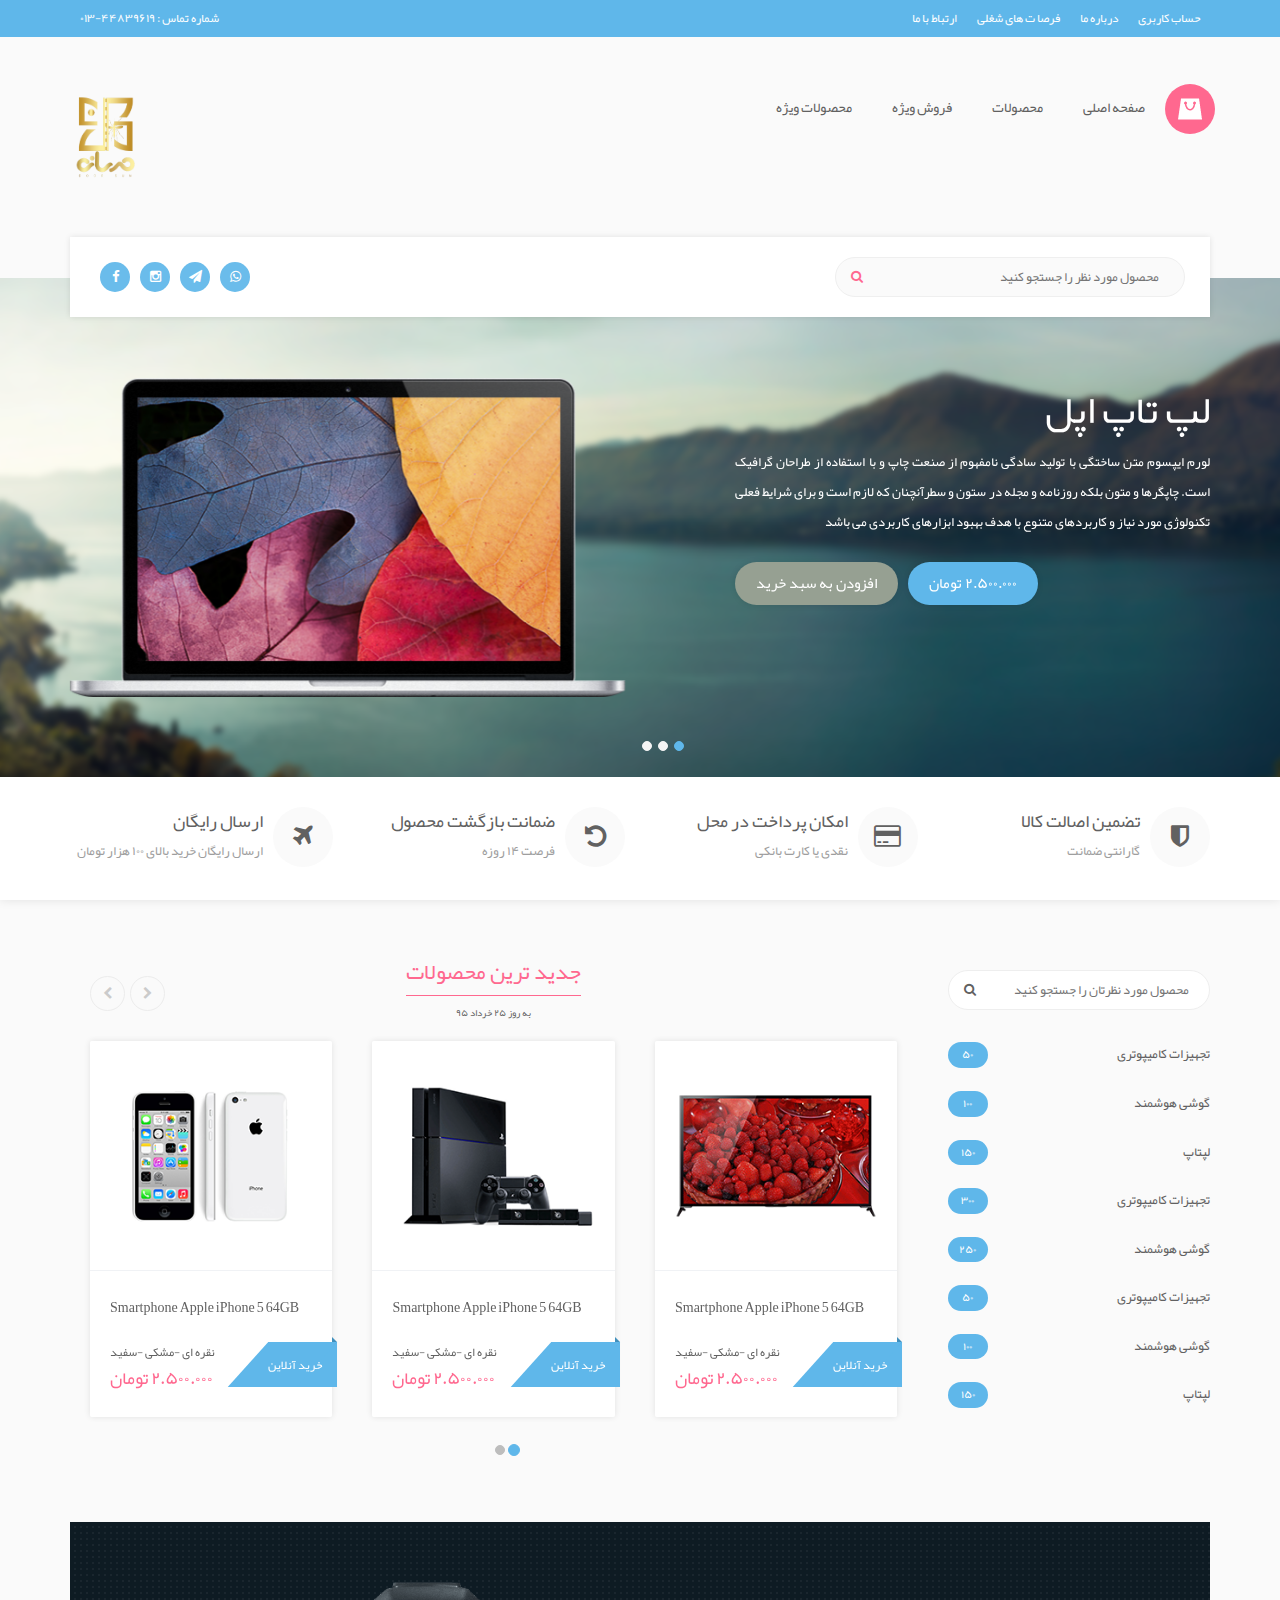
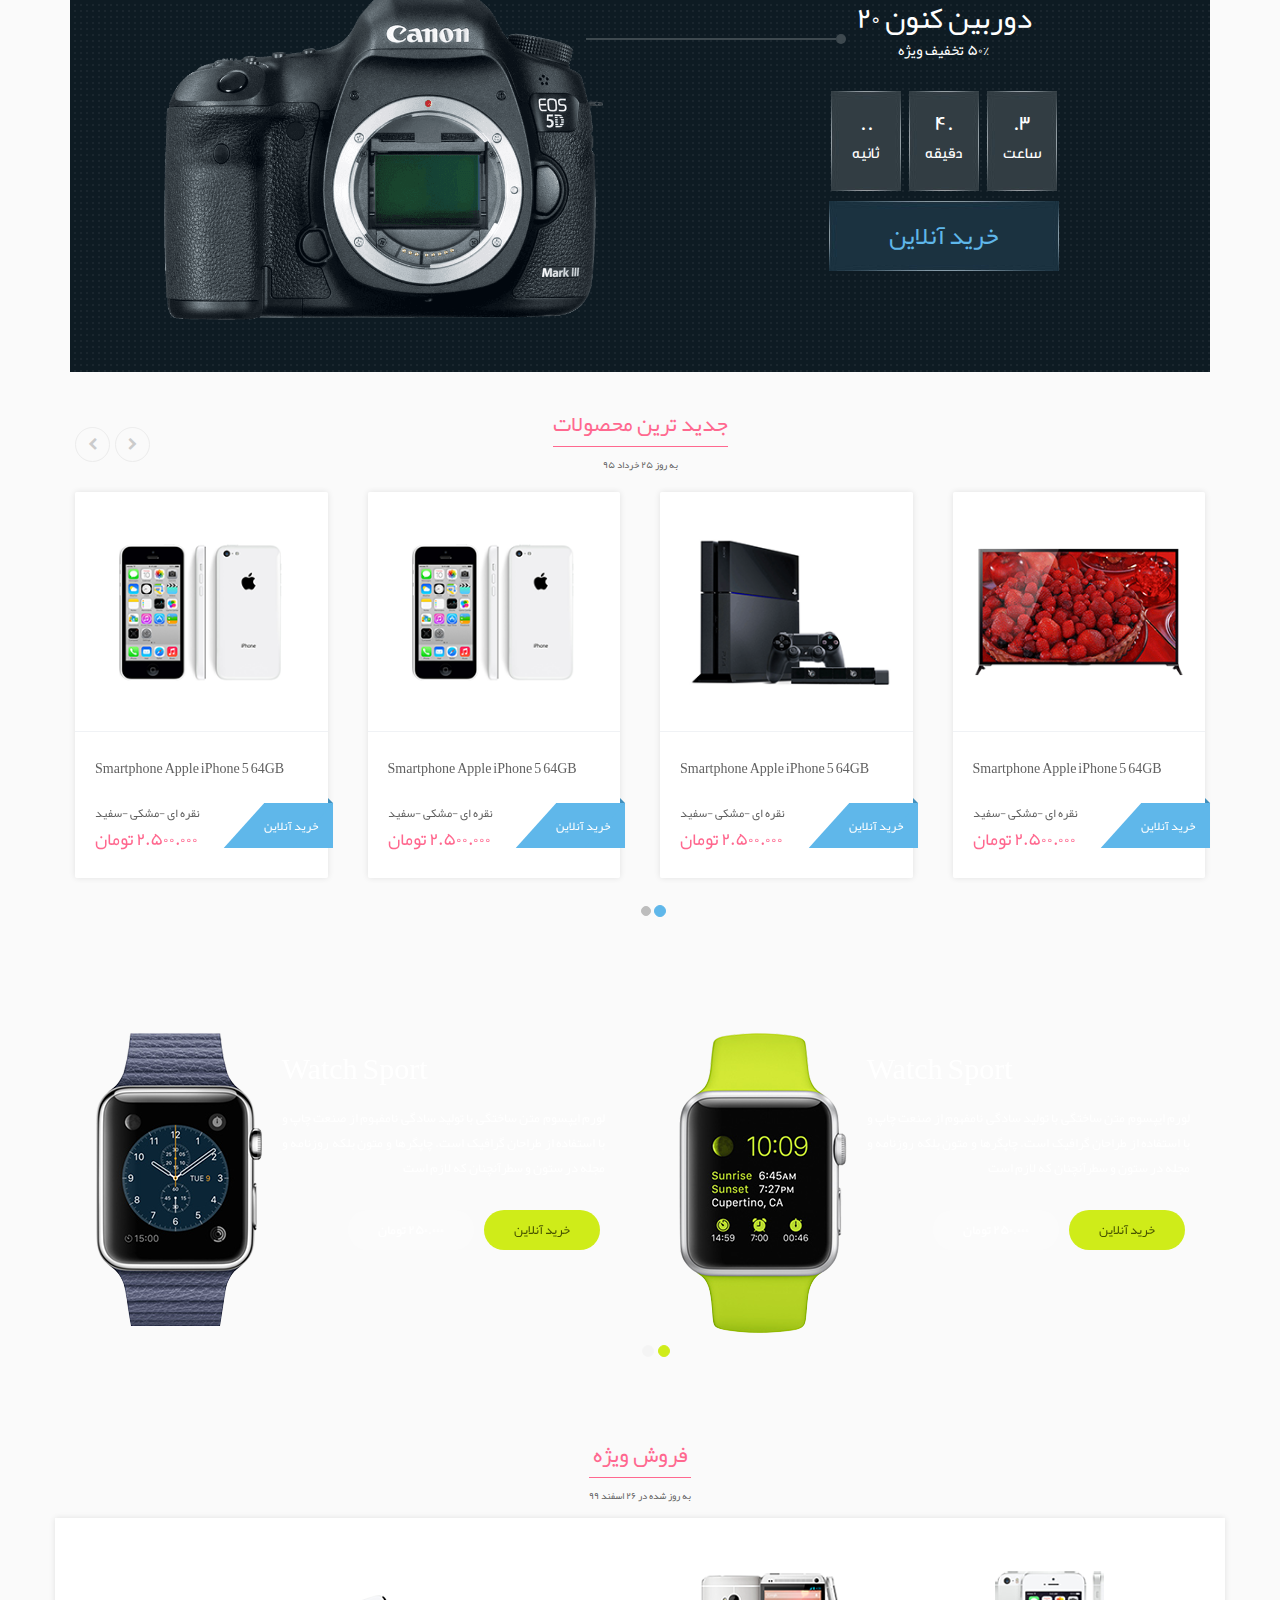
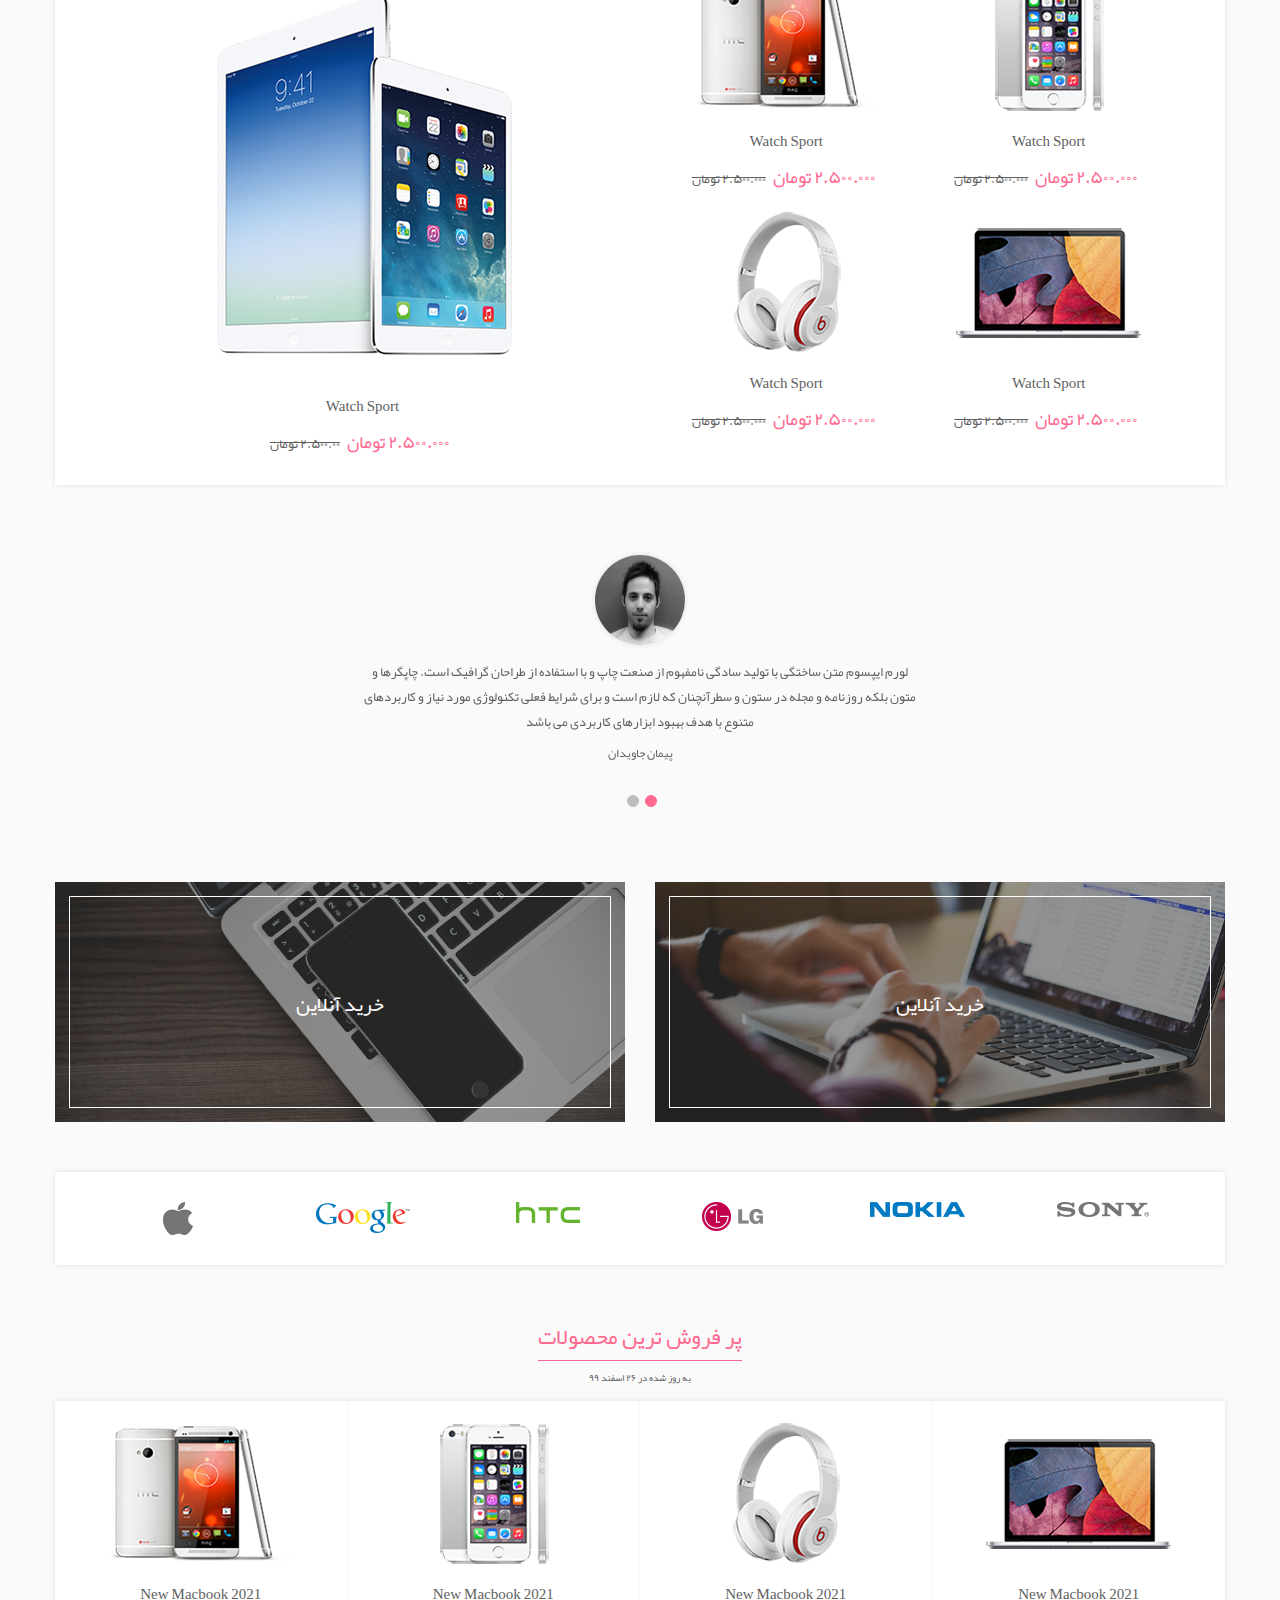
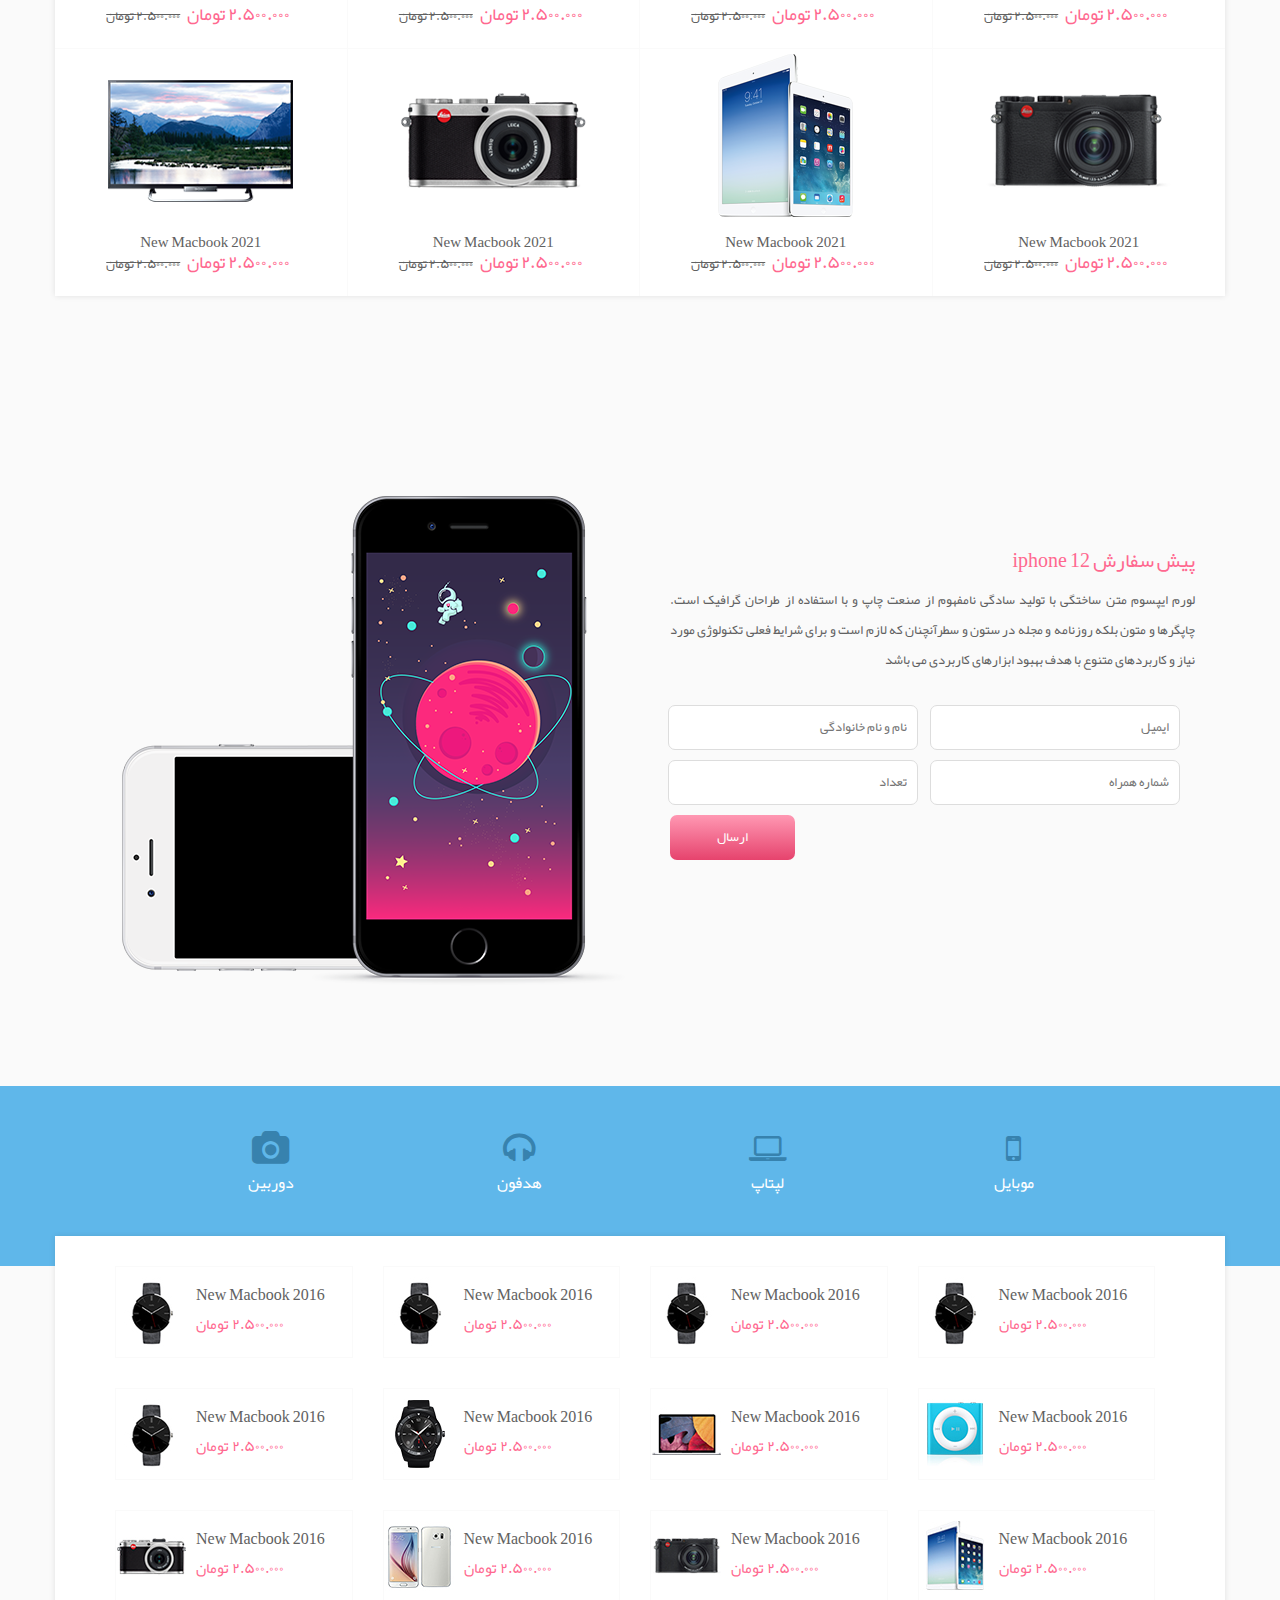
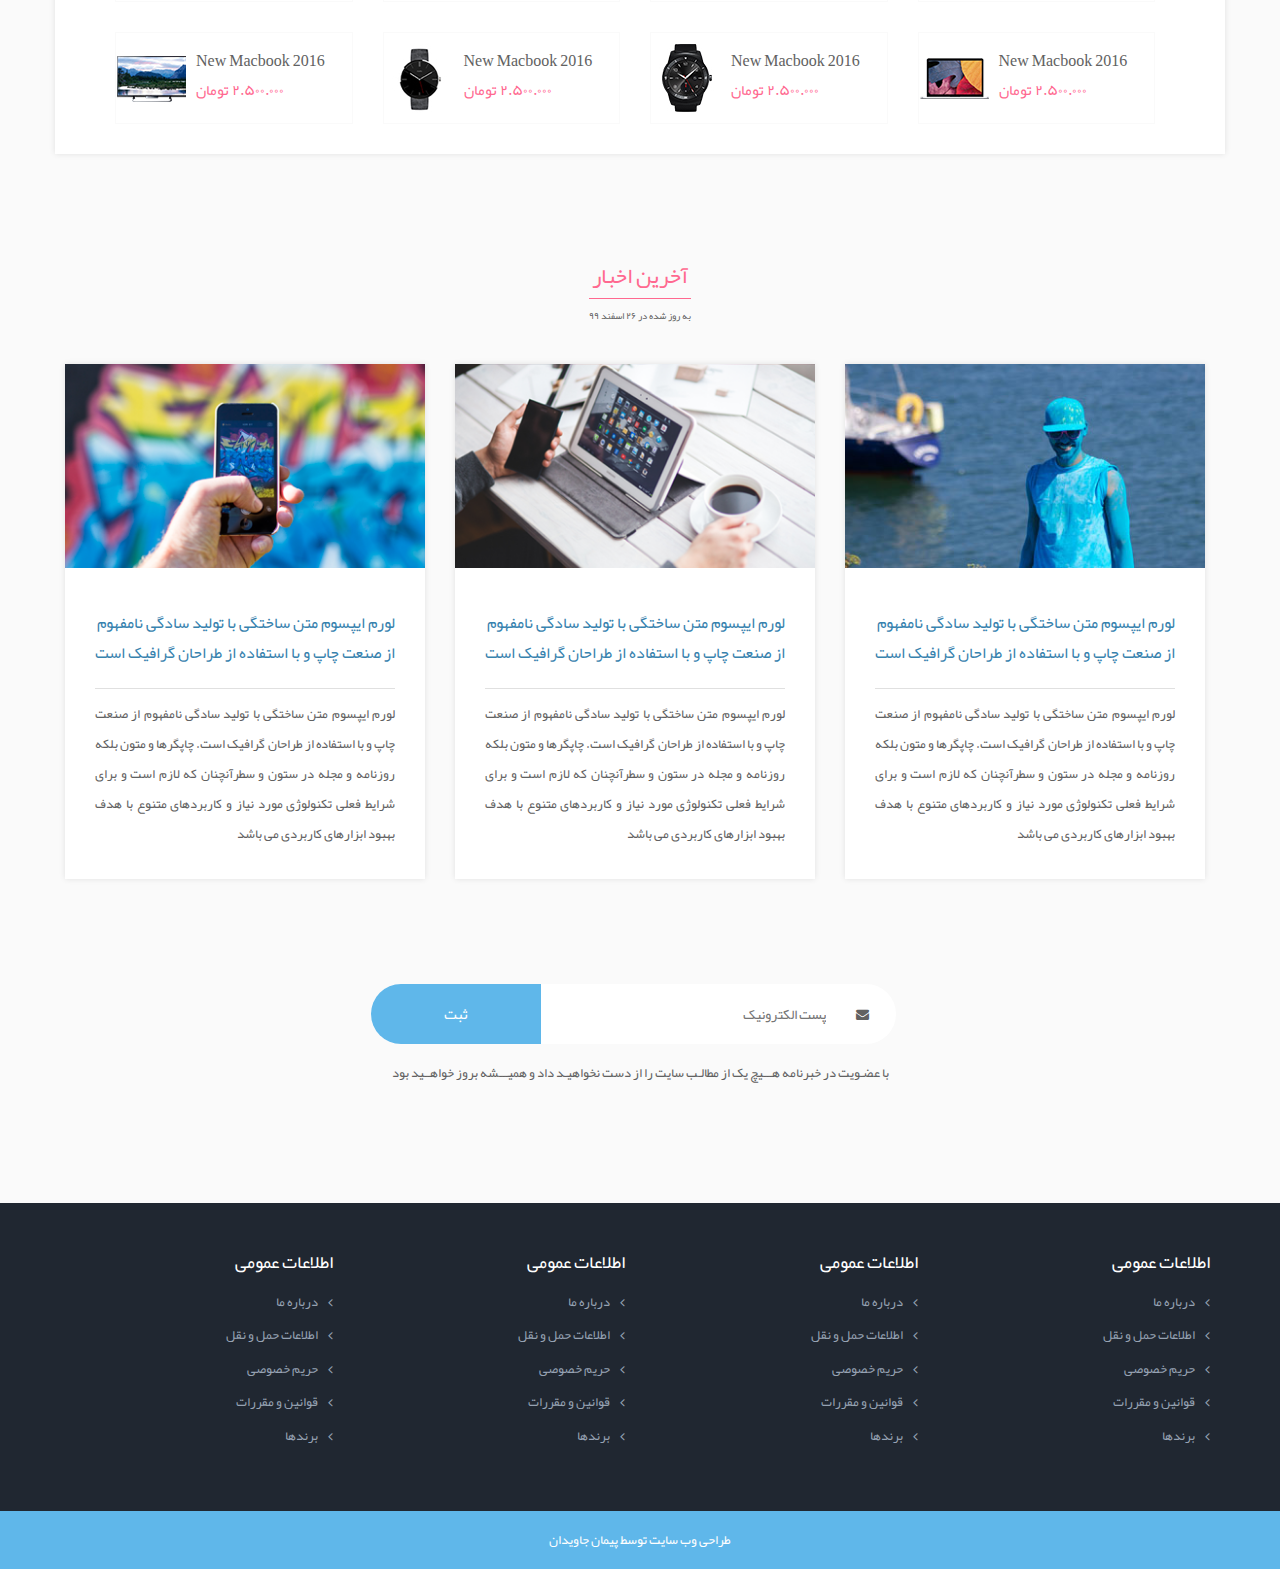
==== commit 10a8cb7b: "fix main page" ====
--- a/index.html
+++ b/index.html
@@ -117,7 +117,14 @@
                     <li><a href="#"><i class="fa fa-whatsapp"></i></a></li>
                 </ul>
             </div>
-            <div class="col-md-6"></div>
+            <div class="col-md-6">
+                <div class="search">
+                    <form action="">
+                        <input type="text" placeholder="محصول مورد نظر را جستجو کنید">
+                        <button><i class="fa fa-search"></i></button>
+                    </form>
+                </div>
+            </div>
         </div>
     </div>
     <!-- Header-Bottom End -->
@@ -957,12 +964,12 @@
         <div class="row">
             <div class="col-md-6 no-l-padding">
                 <div class="ads-item">
-                <a href="#">
-                <div class="ads-content">
-                    <span>خرید آنلاین</span>
-                </div>
-                    <img src="images/block/1.jpg" alt="" class="shadow-around">
-                </a>
+                    <a href="#">
+                        <div class="ads-content">
+                            <span>خرید آنلاین</span>
+                        </div>
+                        <img src="images/block/1.jpg" alt="" class="shadow-around">
+                    </a>
                 </div>
             </div>
             <div class="col-md-6 no-r-padding">
@@ -1174,6 +1181,50 @@
                         <div class="col-md-3">
                             <div class="tab-item">
                                 <figure>
+                                    <img src="images/tab/1.jpg" alt="">
+                                </figure>
+                                <div class="tab-item-content">
+                                    <h6>New Macbook 2016</h6>
+                                    <span>۲.۵۰۰.۰۰۰ تومان</span>
+                                </div>
+                            </div>
+                        </div>
+                        <div class="col-md-3">
+                            <div class="tab-item">
+                                <figure>
+                                    <img src="images/tab/1.jpg" alt="">
+                                </figure>
+                                <div class="tab-item-content">
+                                    <h6>New Macbook 2016</h6>
+                                    <span>۲.۵۰۰.۰۰۰ تومان</span>
+                                </div>
+                            </div>
+                        </div>
+                        <div class="col-md-3">
+                            <div class="tab-item">
+                                <figure>
+                                    <img src="images/tab/1.jpg" alt="">
+                                </figure>
+                                <div class="tab-item-content">
+                                    <h6>New Macbook 2016</h6>
+                                    <span>۲.۵۰۰.۰۰۰ تومان</span>
+                                </div>
+                            </div>
+                        </div>
+                        <div class="col-md-3">
+                            <div class="tab-item">
+                                <figure>
+                                    <img src="images/tab/1.jpg" alt="">
+                                </figure>
+                                <div class="tab-item-content">
+                                    <h6>New Macbook 2016</h6>
+                                    <span>۲.۵۰۰.۰۰۰ تومان</span>
+                                </div>
+                            </div>
+                        </div>
+                        <div class="col-md-3">
+                            <div class="tab-item">
+                                <figure>
                                     <img src="images/tab/2.jpg" alt="">
                                 </figure>
                                 <div class="tab-item-content">
@@ -1294,7 +1345,182 @@
                         </div>
                     </div>
                     <div id="cat2" class="tab-pane fade">
-                        2
+                        <div class="col-md-3">
+                            <div class="tab-item">
+                                <figure>
+                                    <img src="images/tab/1.jpg" alt="">
+                                </figure>
+                                <div class="tab-item-content">
+                                    <h6>New Macbook 2016</h6>
+                                    <span>۲.۵۰۰.۰۰۰ تومان</span>
+                                </div>
+                            </div>
+                        </div>
+                        <div class="col-md-3">
+                            <div class="tab-item">
+                                <figure>
+                                    <img src="images/tab/1.jpg" alt="">
+                                </figure>
+                                <div class="tab-item-content">
+                                    <h6>New Macbook 2016</h6>
+                                    <span>۲.۵۰۰.۰۰۰ تومان</span>
+                                </div>
+                            </div>
+                        </div>
+                        <div class="col-md-3">
+                            <div class="tab-item">
+                                <figure>
+                                    <img src="images/tab/1.jpg" alt="">
+                                </figure>
+                                <div class="tab-item-content">
+                                    <h6>New Macbook 2016</h6>
+                                    <span>۲.۵۰۰.۰۰۰ تومان</span>
+                                </div>
+                            </div>
+                        </div>
+                        <div class="col-md-3">
+                            <div class="tab-item">
+                                <figure>
+                                    <img src="images/tab/1.jpg" alt="">
+                                </figure>
+                                <div class="tab-item-content">
+                                    <h6>New Macbook 2016</h6>
+                                    <span>۲.۵۰۰.۰۰۰ تومان</span>
+                                </div>
+                            </div>
+                        </div>
+                        <div class="col-md-3">
+                            <div class="tab-item">
+                                <figure>
+                                    <img src="images/tab/1.jpg" alt="">
+                                </figure>
+                                <div class="tab-item-content">
+                                    <h6>New Macbook 2016</h6>
+                                    <span>۲.۵۰۰.۰۰۰ تومان</span>
+                                </div>
+                            </div>
+                        </div>
+                        <div class="col-md-3">
+                            <div class="tab-item">
+                                <figure>
+                                    <img src="images/tab/2.jpg" alt="">
+                                </figure>
+                                <div class="tab-item-content">
+                                    <h6>New Macbook 2016</h6>
+                                    <span>۲.۵۰۰.۰۰۰ تومان</span>
+                                </div>
+                            </div>
+                        </div>
+                        <div class="col-md-3">
+                            <div class="tab-item">
+                                <figure>
+                                    <img src="images/tab/3.jpg" alt="">
+                                </figure>
+                                <div class="tab-item-content">
+                                    <h6>New Macbook 2016</h6>
+                                    <span>۲.۵۰۰.۰۰۰ تومان</span>
+                                </div>
+                            </div>
+                        </div>
+                        <div class="col-md-3">
+                            <div class="tab-item">
+                                <figure>
+                                    <img src="images/tab/4.jpg" alt="">
+                                </figure>
+                                <div class="tab-item-content">
+                                    <h6>New Macbook 2016</h6>
+                                    <span>۲.۵۰۰.۰۰۰ تومان</span>
+                                </div>
+                            </div>
+                        </div>
+                        <div class="col-md-3">
+                            <div class="tab-item">
+                                <figure>
+                                    <img src="images/tab/5.jpg" alt="">
+                                </figure>
+                                <div class="tab-item-content">
+                                    <h6>New Macbook 2016</h6>
+                                    <span>۲.۵۰۰.۰۰۰ تومان</span>
+                                </div>
+                            </div>
+                        </div>
+                        <div class="col-md-3">
+                            <div class="tab-item">
+                                <figure>
+                                    <img src="images/tab/6.jpg" alt="">
+                                </figure>
+                                <div class="tab-item-content">
+                                    <h6>New Macbook 2016</h6>
+                                    <span>۲.۵۰۰.۰۰۰ تومان</span>
+                                </div>
+                            </div>
+                        </div>
+                        <div class="col-md-3">
+                            <div class="tab-item">
+                                <figure>
+                                    <img src="images/tab/7.jpg" alt="">
+                                </figure>
+                                <div class="tab-item-content">
+                                    <h6>New Macbook 2016</h6>
+                                    <span>۲.۵۰۰.۰۰۰ تومان</span>
+                                </div>
+                            </div>
+                        </div>
+                        <div class="col-md-3">
+                            <div class="tab-item">
+                                <figure>
+                                    <img src="images/tab/8.jpg" alt="">
+                                </figure>
+                                <div class="tab-item-content">
+                                    <h6>New Macbook 2016</h6>
+                                    <span>۲.۵۰۰.۰۰۰ تومان</span>
+                                </div>
+                            </div>
+                        </div>
+                        <div class="col-md-3">
+                            <div class="tab-item">
+                                <figure>
+                                    <img src="images/tab/9.jpg" alt="">
+                                </figure>
+                                <div class="tab-item-content">
+                                    <h6>New Macbook 2016</h6>
+                                    <span>۲.۵۰۰.۰۰۰ تومان</span>
+                                </div>
+                            </div>
+                        </div>
+                        <div class="col-md-3">
+                            <div class="tab-item">
+                                <figure>
+                                    <img src="images/tab/1.jpg" alt="">
+                                </figure>
+                                <div class="tab-item-content">
+                                    <h6>New Macbook 2016</h6>
+                                    <span>۲.۵۰۰.۰۰۰ تومان</span>
+                                </div>
+                            </div>
+                        </div>
+                        <div class="col-md-3">
+                            <div class="tab-item">
+                                <figure>
+                                    <img src="images/tab/2.jpg" alt="">
+                                </figure>
+                                <div class="tab-item-content">
+                                    <h6>New Macbook 2016</h6>
+                                    <span>۲.۵۰۰.۰۰۰ تومان</span>
+                                </div>
+                            </div>
+                        </div>
+                        <div class="col-md-3">
+                            <div class="tab-item">
+                                <figure>
+                                    <img src="images/tab/3.jpg" alt="">
+                                </figure>
+                                <div class="tab-item-content">
+                                    <h6>New Macbook 2016</h6>
+                                    <span>۲.۵۰۰.۰۰۰ تومان</span>
+                                </div>
+                            </div>
+                        </div>
                     </div>
                     <div id="cat3" class="tab-pane fade">
                         <div class="col-md-3">
@@ -1311,6 +1537,50 @@
                         <div class="col-md-3">
                             <div class="tab-item">
                                 <figure>
+                                    <img src="images/tab/1.jpg" alt="">
+                                </figure>
+                                <div class="tab-item-content">
+                                    <h6>New Macbook 2016</h6>
+                                    <span>۲.۵۰۰.۰۰۰ تومان</span>
+                                </div>
+                            </div>
+                        </div>
+                        <div class="col-md-3">
+                            <div class="tab-item">
+                                <figure>
+                                    <img src="images/tab/1.jpg" alt="">
+                                </figure>
+                                <div class="tab-item-content">
+                                    <h6>New Macbook 2016</h6>
+                                    <span>۲.۵۰۰.۰۰۰ تومان</span>
+                                </div>
+                            </div>
+                        </div>
+                        <div class="col-md-3">
+                            <div class="tab-item">
+                                <figure>
+                                    <img src="images/tab/1.jpg" alt="">
+                                </figure>
+                                <div class="tab-item-content">
+                                    <h6>New Macbook 2016</h6>
+                                    <span>۲.۵۰۰.۰۰۰ تومان</span>
+                                </div>
+                            </div>
+                        </div>
+                        <div class="col-md-3">
+                            <div class="tab-item">
+                                <figure>
+                                    <img src="images/tab/1.jpg" alt="">
+                                </figure>
+                                <div class="tab-item-content">
+                                    <h6>New Macbook 2016</h6>
+                                    <span>۲.۵۰۰.۰۰۰ تومان</span>
+                                </div>
+                            </div>
+                        </div>
+                        <div class="col-md-3">
+                            <div class="tab-item">
+                                <figure>
                                     <img src="images/tab/2.jpg" alt="">
                                 </figure>
                                 <div class="tab-item-content">
@@ -1431,7 +1701,182 @@
                         </div>
                     </div>
                     <div id="cat4" class="tab-pane fade">
-                        4
+                        <div class="col-md-3">
+                            <div class="tab-item">
+                                <figure>
+                                    <img src="images/tab/1.jpg" alt="">
+                                </figure>
+                                <div class="tab-item-content">
+                                    <h6>New Macbook 2016</h6>
+                                    <span>۲.۵۰۰.۰۰۰ تومان</span>
+                                </div>
+                            </div>
+                        </div>
+                        <div class="col-md-3">
+                            <div class="tab-item">
+                                <figure>
+                                    <img src="images/tab/1.jpg" alt="">
+                                </figure>
+                                <div class="tab-item-content">
+                                    <h6>New Macbook 2016</h6>
+                                    <span>۲.۵۰۰.۰۰۰ تومان</span>
+                                </div>
+                            </div>
+                        </div>
+                        <div class="col-md-3">
+                            <div class="tab-item">
+                                <figure>
+                                    <img src="images/tab/1.jpg" alt="">
+                                </figure>
+                                <div class="tab-item-content">
+                                    <h6>New Macbook 2016</h6>
+                                    <span>۲.۵۰۰.۰۰۰ تومان</span>
+                                </div>
+                            </div>
+                        </div>
+                        <div class="col-md-3">
+                            <div class="tab-item">
+                                <figure>
+                                    <img src="images/tab/1.jpg" alt="">
+                                </figure>
+                                <div class="tab-item-content">
+                                    <h6>New Macbook 2016</h6>
+                                    <span>۲.۵۰۰.۰۰۰ تومان</span>
+                                </div>
+                            </div>
+                        </div>
+                        <div class="col-md-3">
+                            <div class="tab-item">
+                                <figure>
+                                    <img src="images/tab/1.jpg" alt="">
+                                </figure>
+                                <div class="tab-item-content">
+                                    <h6>New Macbook 2016</h6>
+                                    <span>۲.۵۰۰.۰۰۰ تومان</span>
+                                </div>
+                            </div>
+                        </div>
+                        <div class="col-md-3">
+                            <div class="tab-item">
+                                <figure>
+                                    <img src="images/tab/2.jpg" alt="">
+                                </figure>
+                                <div class="tab-item-content">
+                                    <h6>New Macbook 2016</h6>
+                                    <span>۲.۵۰۰.۰۰۰ تومان</span>
+                                </div>
+                            </div>
+                        </div>
+                        <div class="col-md-3">
+                            <div class="tab-item">
+                                <figure>
+                                    <img src="images/tab/3.jpg" alt="">
+                                </figure>
+                                <div class="tab-item-content">
+                                    <h6>New Macbook 2016</h6>
+                                    <span>۲.۵۰۰.۰۰۰ تومان</span>
+                                </div>
+                            </div>
+                        </div>
+                        <div class="col-md-3">
+                            <div class="tab-item">
+                                <figure>
+                                    <img src="images/tab/4.jpg" alt="">
+                                </figure>
+                                <div class="tab-item-content">
+                                    <h6>New Macbook 2016</h6>
+                                    <span>۲.۵۰۰.۰۰۰ تومان</span>
+                                </div>
+                            </div>
+                        </div>
+                        <div class="col-md-3">
+                            <div class="tab-item">
+                                <figure>
+                                    <img src="images/tab/5.jpg" alt="">
+                                </figure>
+                                <div class="tab-item-content">
+                                    <h6>New Macbook 2016</h6>
+                                    <span>۲.۵۰۰.۰۰۰ تومان</span>
+                                </div>
+                            </div>
+                        </div>
+                        <div class="col-md-3">
+                            <div class="tab-item">
+                                <figure>
+                                    <img src="images/tab/6.jpg" alt="">
+                                </figure>
+                                <div class="tab-item-content">
+                                    <h6>New Macbook 2016</h6>
+                                    <span>۲.۵۰۰.۰۰۰ تومان</span>
+                                </div>
+                            </div>
+                        </div>
+                        <div class="col-md-3">
+                            <div class="tab-item">
+                                <figure>
+                                    <img src="images/tab/7.jpg" alt="">
+                                </figure>
+                                <div class="tab-item-content">
+                                    <h6>New Macbook 2016</h6>
+                                    <span>۲.۵۰۰.۰۰۰ تومان</span>
+                                </div>
+                            </div>
+                        </div>
+                        <div class="col-md-3">
+                            <div class="tab-item">
+                                <figure>
+                                    <img src="images/tab/8.jpg" alt="">
+                                </figure>
+                                <div class="tab-item-content">
+                                    <h6>New Macbook 2016</h6>
+                                    <span>۲.۵۰۰.۰۰۰ تومان</span>
+                                </div>
+                            </div>
+                        </div>
+                        <div class="col-md-3">
+                            <div class="tab-item">
+                                <figure>
+                                    <img src="images/tab/9.jpg" alt="">
+                                </figure>
+                                <div class="tab-item-content">
+                                    <h6>New Macbook 2016</h6>
+                                    <span>۲.۵۰۰.۰۰۰ تومان</span>
+                                </div>
+                            </div>
+                        </div>
+                        <div class="col-md-3">
+                            <div class="tab-item">
+                                <figure>
+                                    <img src="images/tab/1.jpg" alt="">
+                                </figure>
+                                <div class="tab-item-content">
+                                    <h6>New Macbook 2016</h6>
+                                    <span>۲.۵۰۰.۰۰۰ تومان</span>
+                                </div>
+                            </div>
+                        </div>
+                        <div class="col-md-3">
+                            <div class="tab-item">
+                                <figure>
+                                    <img src="images/tab/2.jpg" alt="">
+                                </figure>
+                                <div class="tab-item-content">
+                                    <h6>New Macbook 2016</h6>
+                                    <span>۲.۵۰۰.۰۰۰ تومان</span>
+                                </div>
+                            </div>
+                        </div>
+                        <div class="col-md-3">
+                            <div class="tab-item">
+                                <figure>
+                                    <img src="images/tab/3.jpg" alt="">
+                                </figure>
+                                <div class="tab-item-content">
+                                    <h6>New Macbook 2016</h6>
+                                    <span>۲.۵۰۰.۰۰۰ تومان</span>
+                                </div>
+                            </div>
+                        </div>
                     </div>
                 </div>
             </div>
@@ -1457,10 +1902,13 @@
                         <figure><img src="images/blog/1.png" alt=""></figure>
                         <div class="blog-content">
                             <header>
-                                <h2><a href="#">لورم ایپسوم متن ساختگی با تولید سادگی نامفهوم از صنعت چاپ و با استفاده از طراحان گرافیک است</a></h2>
+                                <h2><a href="#">لورم ایپسوم متن ساختگی با تولید سادگی نامفهوم از صنعت چاپ و با استفاده
+                                    از طراحان گرافیک است</a></h2>
                             </header>
                             <p>
-                                لورم ایپسوم متن ساختگی با تولید سادگی نامفهوم از صنعت چاپ و با استفاده از طراحان گرافیک است. چاپگرها و متون بلکه روزنامه و مجله در ستون و سطرآنچنان که لازم است و برای شرایط فعلی تکنولوژی مورد نیاز و کاربردهای متنوع با هدف بهبود ابزارهای کاربردی می باشد
+                                لورم ایپسوم متن ساختگی با تولید سادگی نامفهوم از صنعت چاپ و با استفاده از طراحان گرافیک
+                                است. چاپگرها و متون بلکه روزنامه و مجله در ستون و سطرآنچنان که لازم است و برای شرایط
+                                فعلی تکنولوژی مورد نیاز و کاربردهای متنوع با هدف بهبود ابزارهای کاربردی می باشد
                             </p>
                         </div>
                     </article>
@@ -1470,10 +1918,13 @@
                         <figure><img src="images/blog/3.png" alt=""></figure>
                         <div class="blog-content">
                             <header>
-                                <h2><a href="#">لورم ایپسوم متن ساختگی با تولید سادگی نامفهوم از صنعت چاپ و با استفاده از طراحان گرافیک است</a></h2>
+                                <h2><a href="#">لورم ایپسوم متن ساختگی با تولید سادگی نامفهوم از صنعت چاپ و با استفاده
+                                    از طراحان گرافیک است</a></h2>
                             </header>
                             <p>
-                                لورم ایپسوم متن ساختگی با تولید سادگی نامفهوم از صنعت چاپ و با استفاده از طراحان گرافیک است. چاپگرها و متون بلکه روزنامه و مجله در ستون و سطرآنچنان که لازم است و برای شرایط فعلی تکنولوژی مورد نیاز و کاربردهای متنوع با هدف بهبود ابزارهای کاربردی می باشد
+                                لورم ایپسوم متن ساختگی با تولید سادگی نامفهوم از صنعت چاپ و با استفاده از طراحان گرافیک
+                                است. چاپگرها و متون بلکه روزنامه و مجله در ستون و سطرآنچنان که لازم است و برای شرایط
+                                فعلی تکنولوژی مورد نیاز و کاربردهای متنوع با هدف بهبود ابزارهای کاربردی می باشد
                             </p>
                         </div>
                     </article>
@@ -1483,10 +1934,13 @@
                         <figure><img src="images/blog/2.jpg" alt=""></figure>
                         <div class="blog-content">
                             <header>
-                                <h2><a href="#">لورم ایپسوم متن ساختگی با تولید سادگی نامفهوم از صنعت چاپ و با استفاده از طراحان گرافیک است</a></h2>
+                                <h2><a href="#">لورم ایپسوم متن ساختگی با تولید سادگی نامفهوم از صنعت چاپ و با استفاده
+                                    از طراحان گرافیک است</a></h2>
                             </header>
                             <p>
-                                لورم ایپسوم متن ساختگی با تولید سادگی نامفهوم از صنعت چاپ و با استفاده از طراحان گرافیک است. چاپگرها و متون بلکه روزنامه و مجله در ستون و سطرآنچنان که لازم است و برای شرایط فعلی تکنولوژی مورد نیاز و کاربردهای متنوع با هدف بهبود ابزارهای کاربردی می باشد
+                                لورم ایپسوم متن ساختگی با تولید سادگی نامفهوم از صنعت چاپ و با استفاده از طراحان گرافیک
+                                است. چاپگرها و متون بلکه روزنامه و مجله در ستون و سطرآنچنان که لازم است و برای شرایط
+                                فعلی تکنولوژی مورد نیاز و کاربردهای متنوع با هدف بهبود ابزارهای کاربردی می باشد
                             </p>
                         </div>
                     </article>
--- a/style.css
+++ b/style.css
@@ -194,6 +194,10 @@
     padding: 10px 20px 20px;
     font-size: 14px;
     color:#616161;
+}
+
+.header-main ul li a:hover{
+    color: #ff688f;
 }
 
 .header-main ul li ul{
@@ -354,7 +358,7 @@
     height: 30px;
     line-height: 30px;
     display: block;
-    margin: 0 5px;
+    margin: 5px;
     background: #6abceb;
     color: #fff;
     border-radius: 50%;
@@ -363,6 +367,31 @@
 
 .header-bottom .social li a:hover{
     background: #ff688f;
+}
+
+.header-bottom .search{
+    width: 350px;
+    float: right;
+    position: relative;
+}
+
+.header-bottom .search input[type="text"],.header-bottom .search input[type="search"]{
+    width: 100%;
+    height: 40px;
+    padding: 0 25px 0 45px;
+    background: #fafafa;
+    border: 1px solid #efefef;
+    line-height: 40px;
+    border-radius: 300px;
+}
+
+.header-bottom .search button{
+    position: absolute;
+    top: 10px;
+    left: 10px;
+    background: transparent;
+    border: 0;
+    color: #ff688f;
 }
 
 /* Header-Bottom End */
@@ -1211,7 +1240,7 @@
     text-align: center;
 }
 
-.tab-slider .nav-tabs li.active,.tab-slider .nav-tabs li:hover,.nav-tabs>li.active>a,.nav-tabs>li.active>a:focus,.nav-tabs>li.active>a:hover {
+.tab-slider .nav-tabs li.active,.tab-slider .nav-tabs li:hover,.tab-slider .nav-tabs>li.active>a,.tab-slider .nav-tabs>li.active>a:focus,.tab-slider .nav-tabs>li.active>a:hover {
     background: transparent;
     border-color: transparent;
     color: #fff;
@@ -1435,6 +1464,8 @@
 
 
 
+
+
 /*Footer End*/
 
 
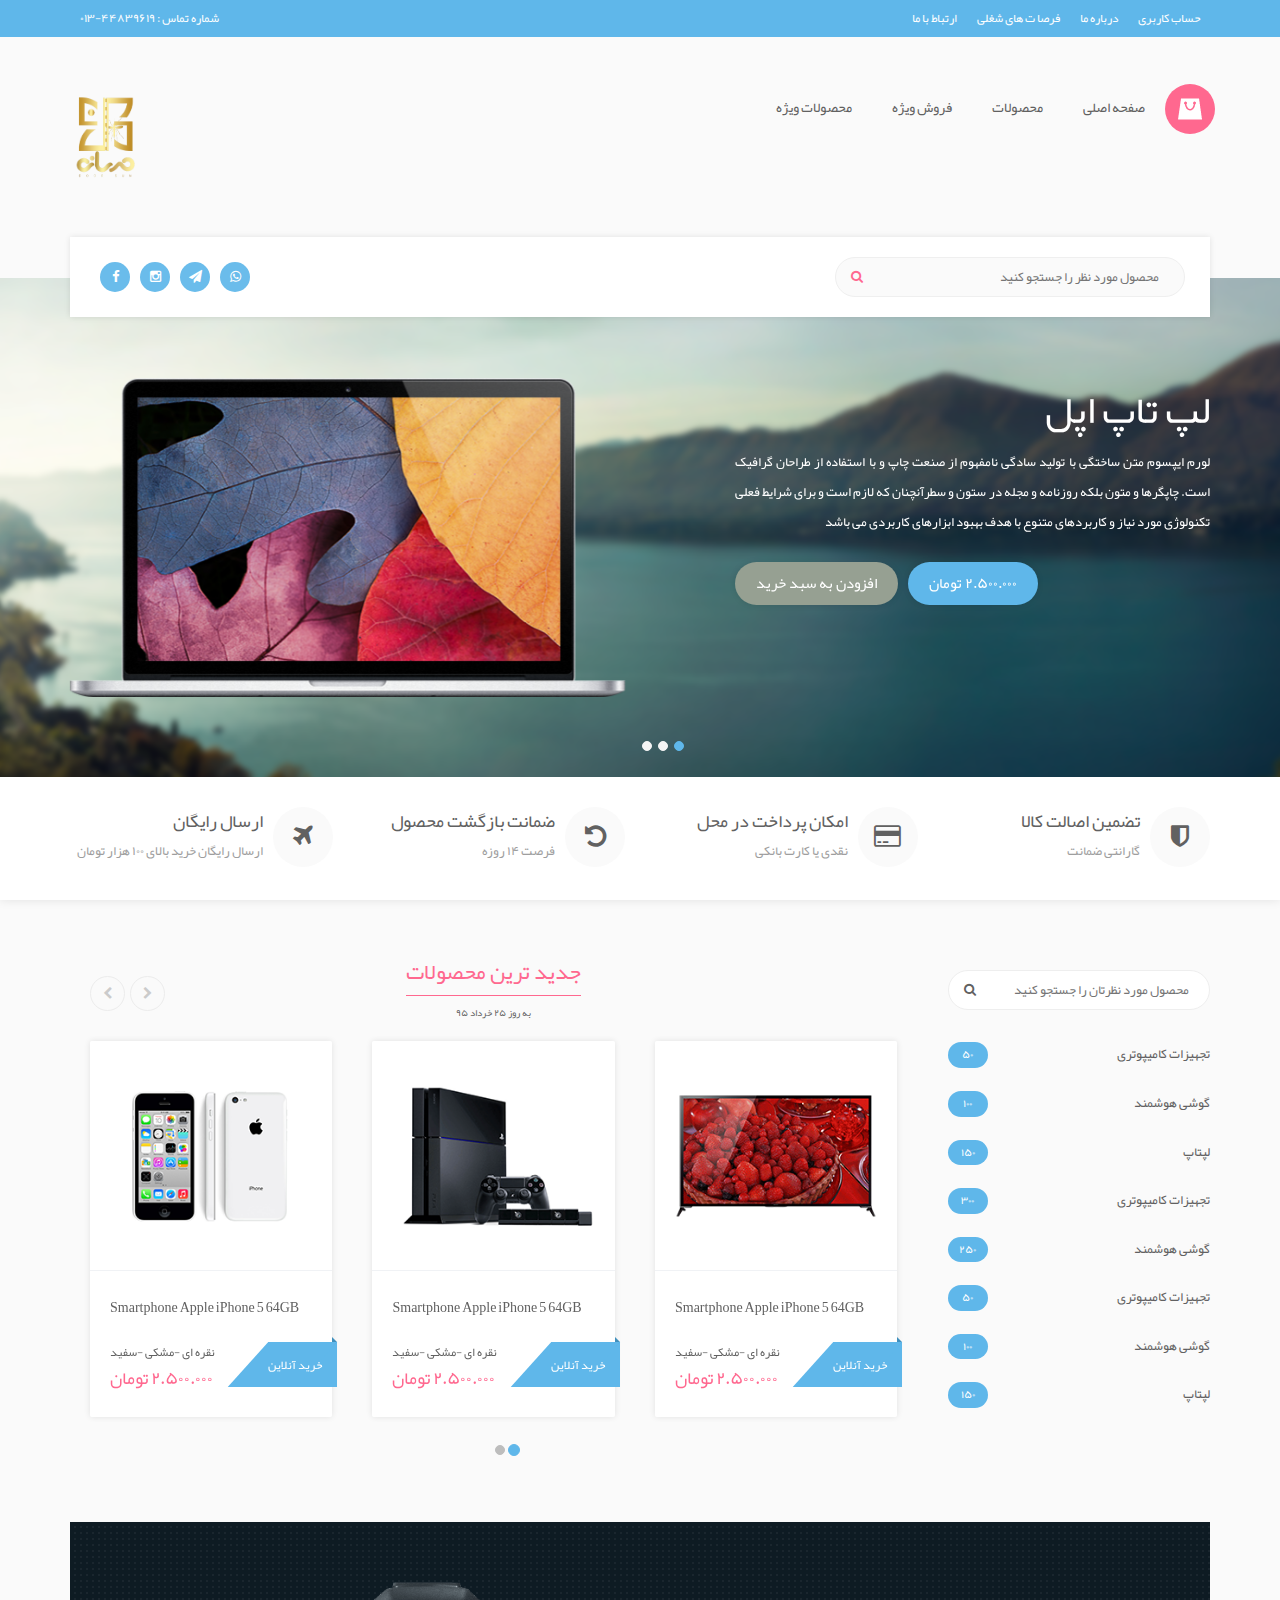
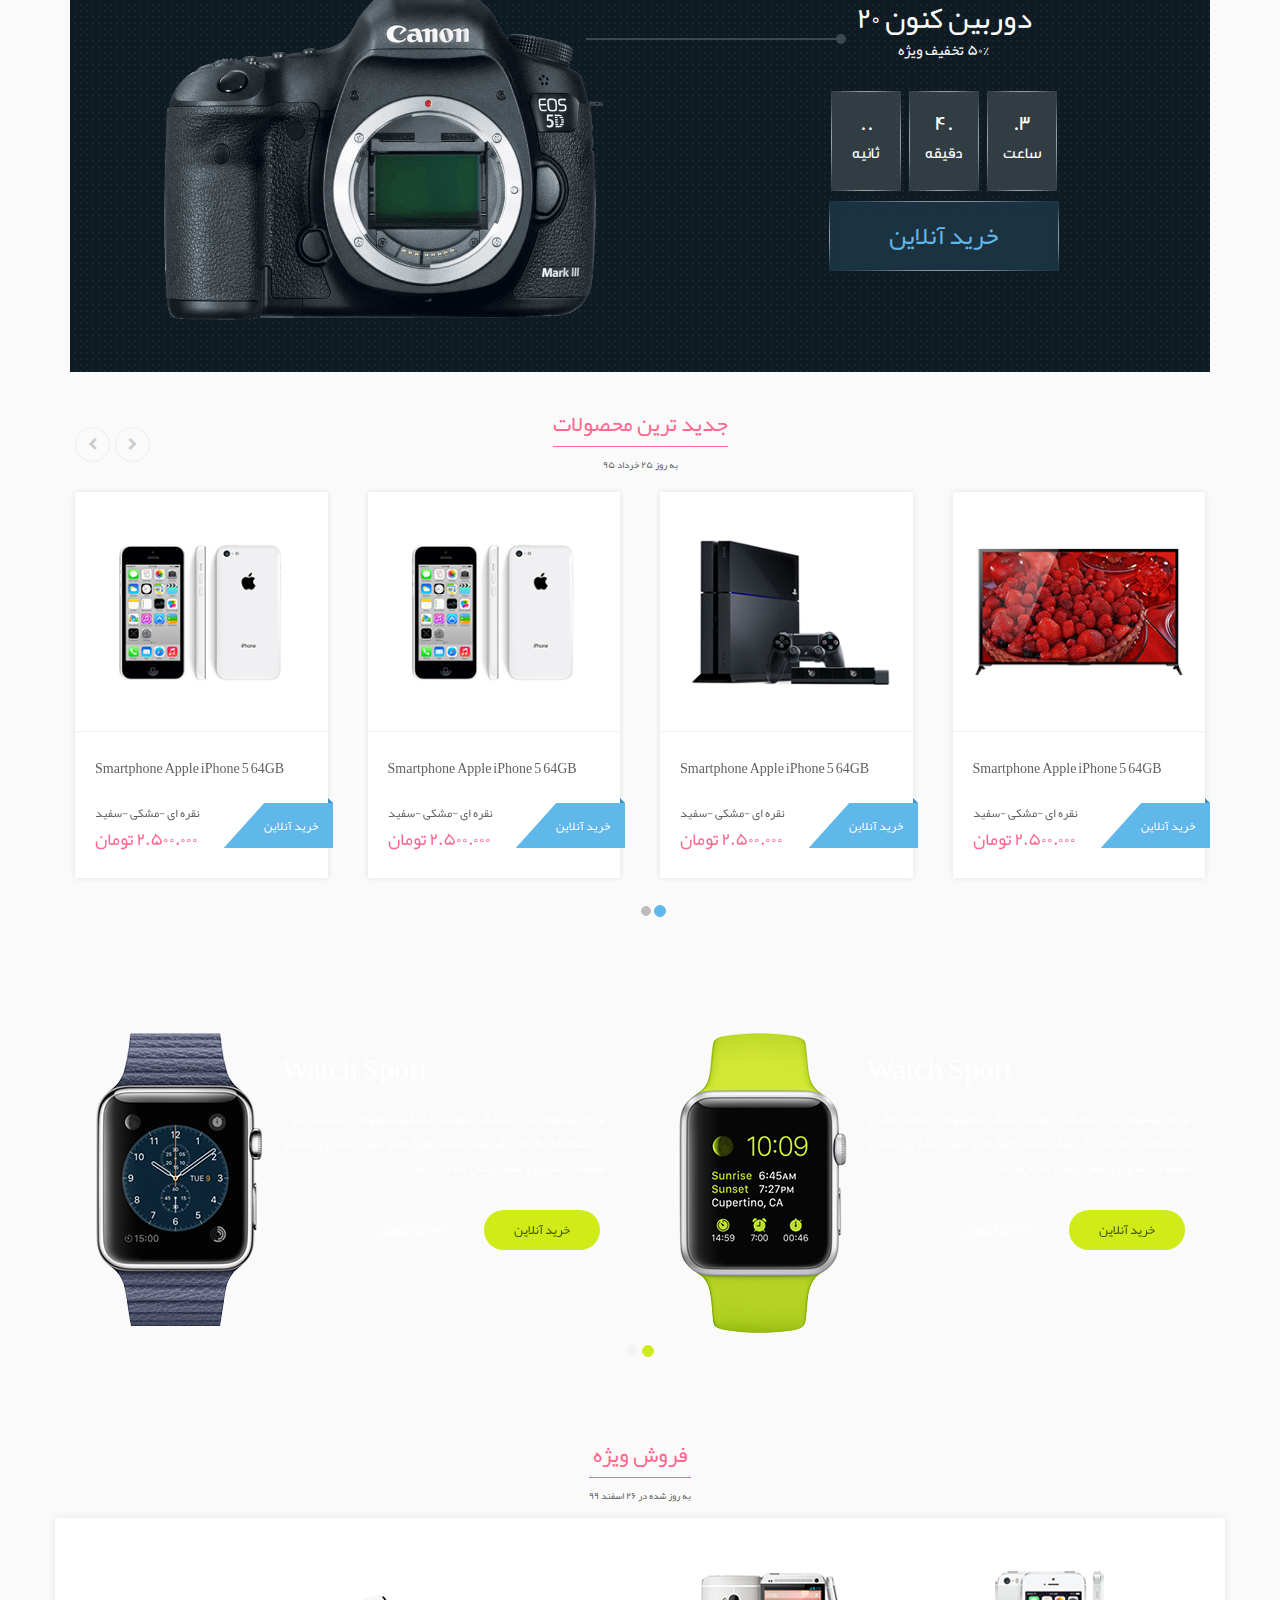
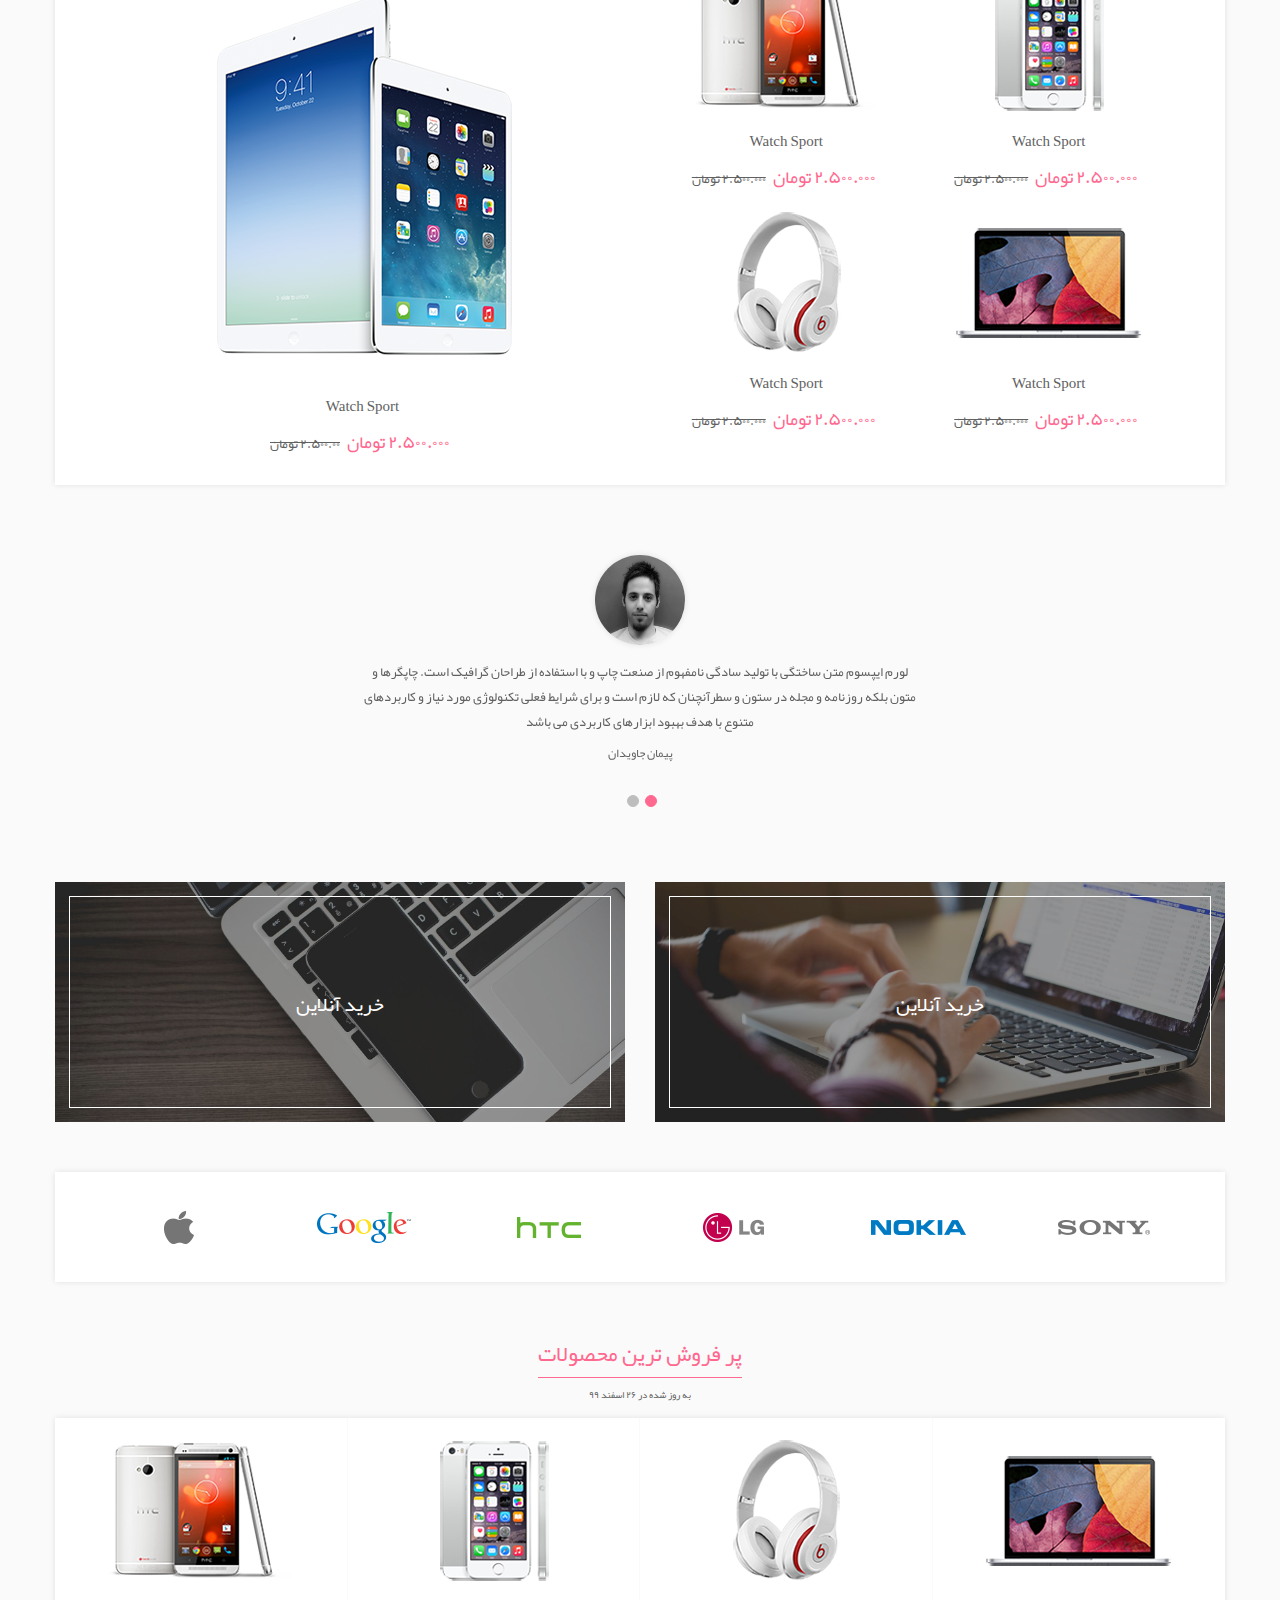
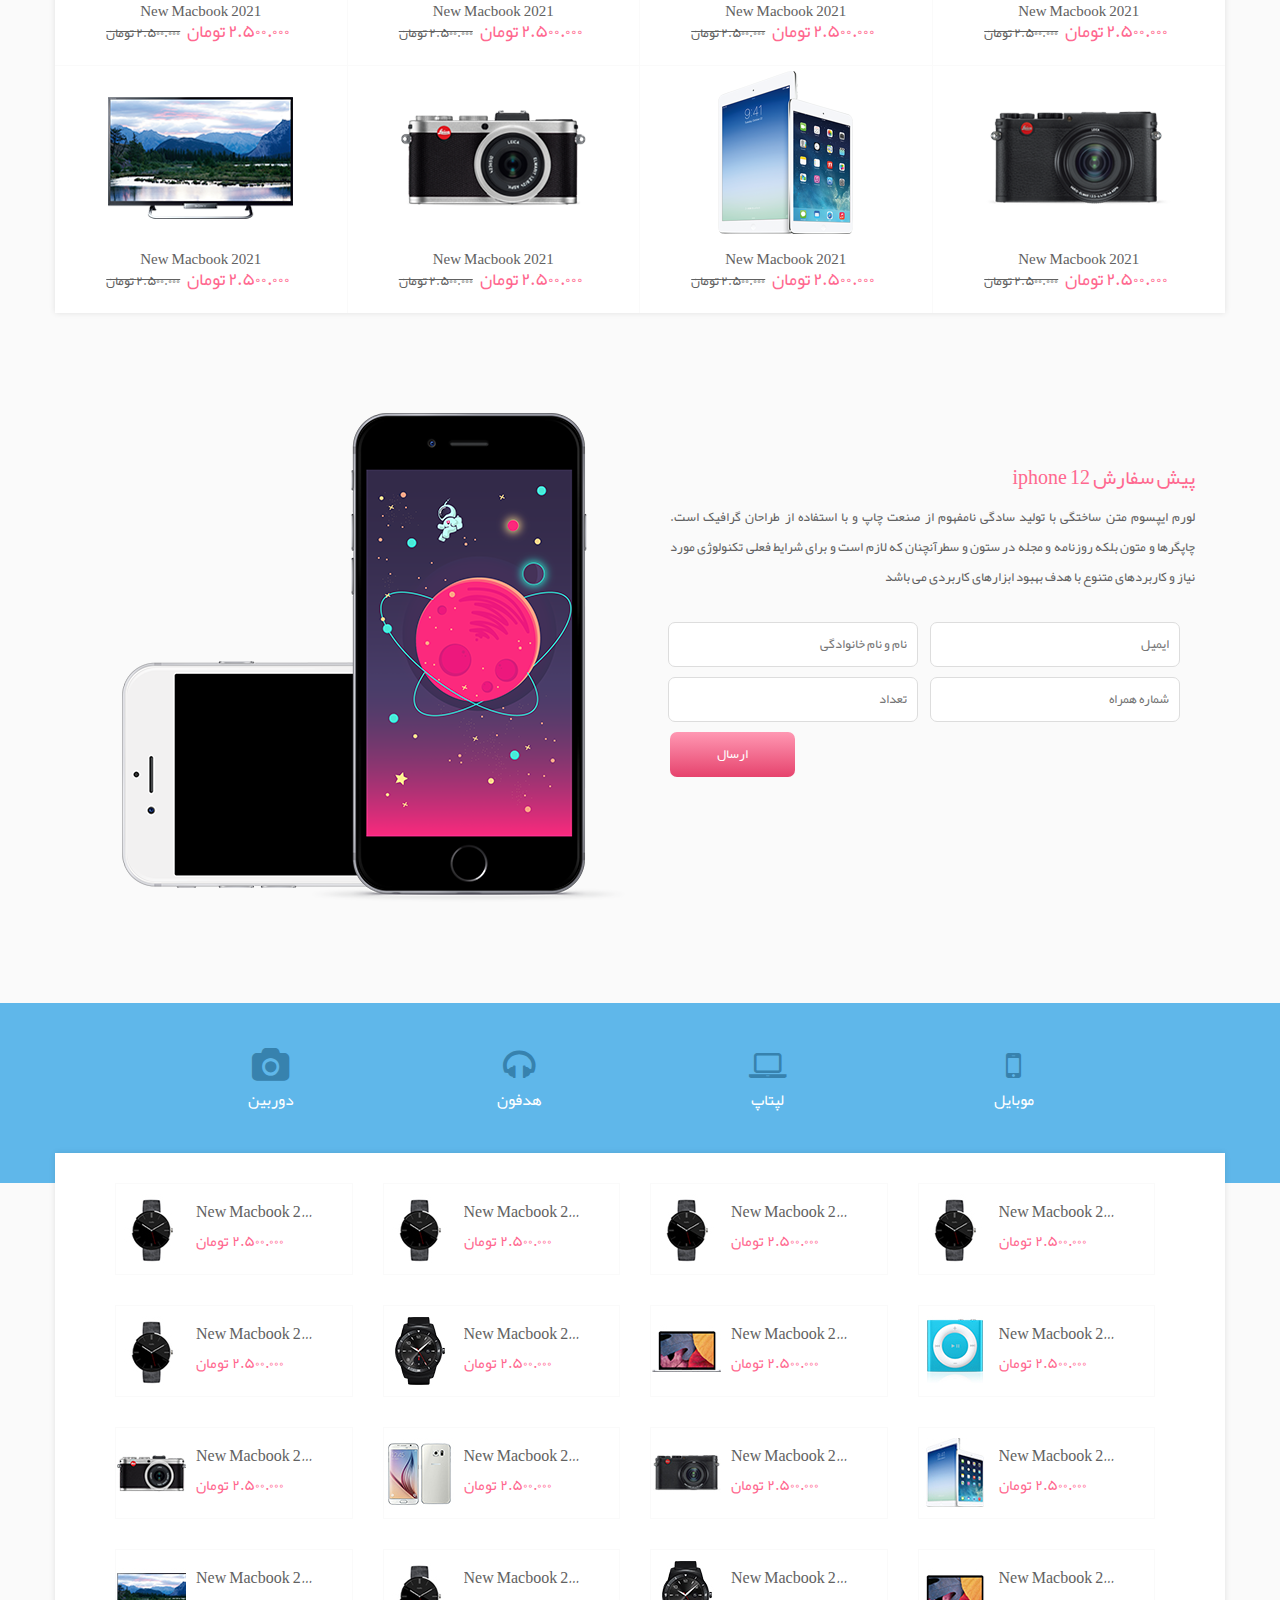
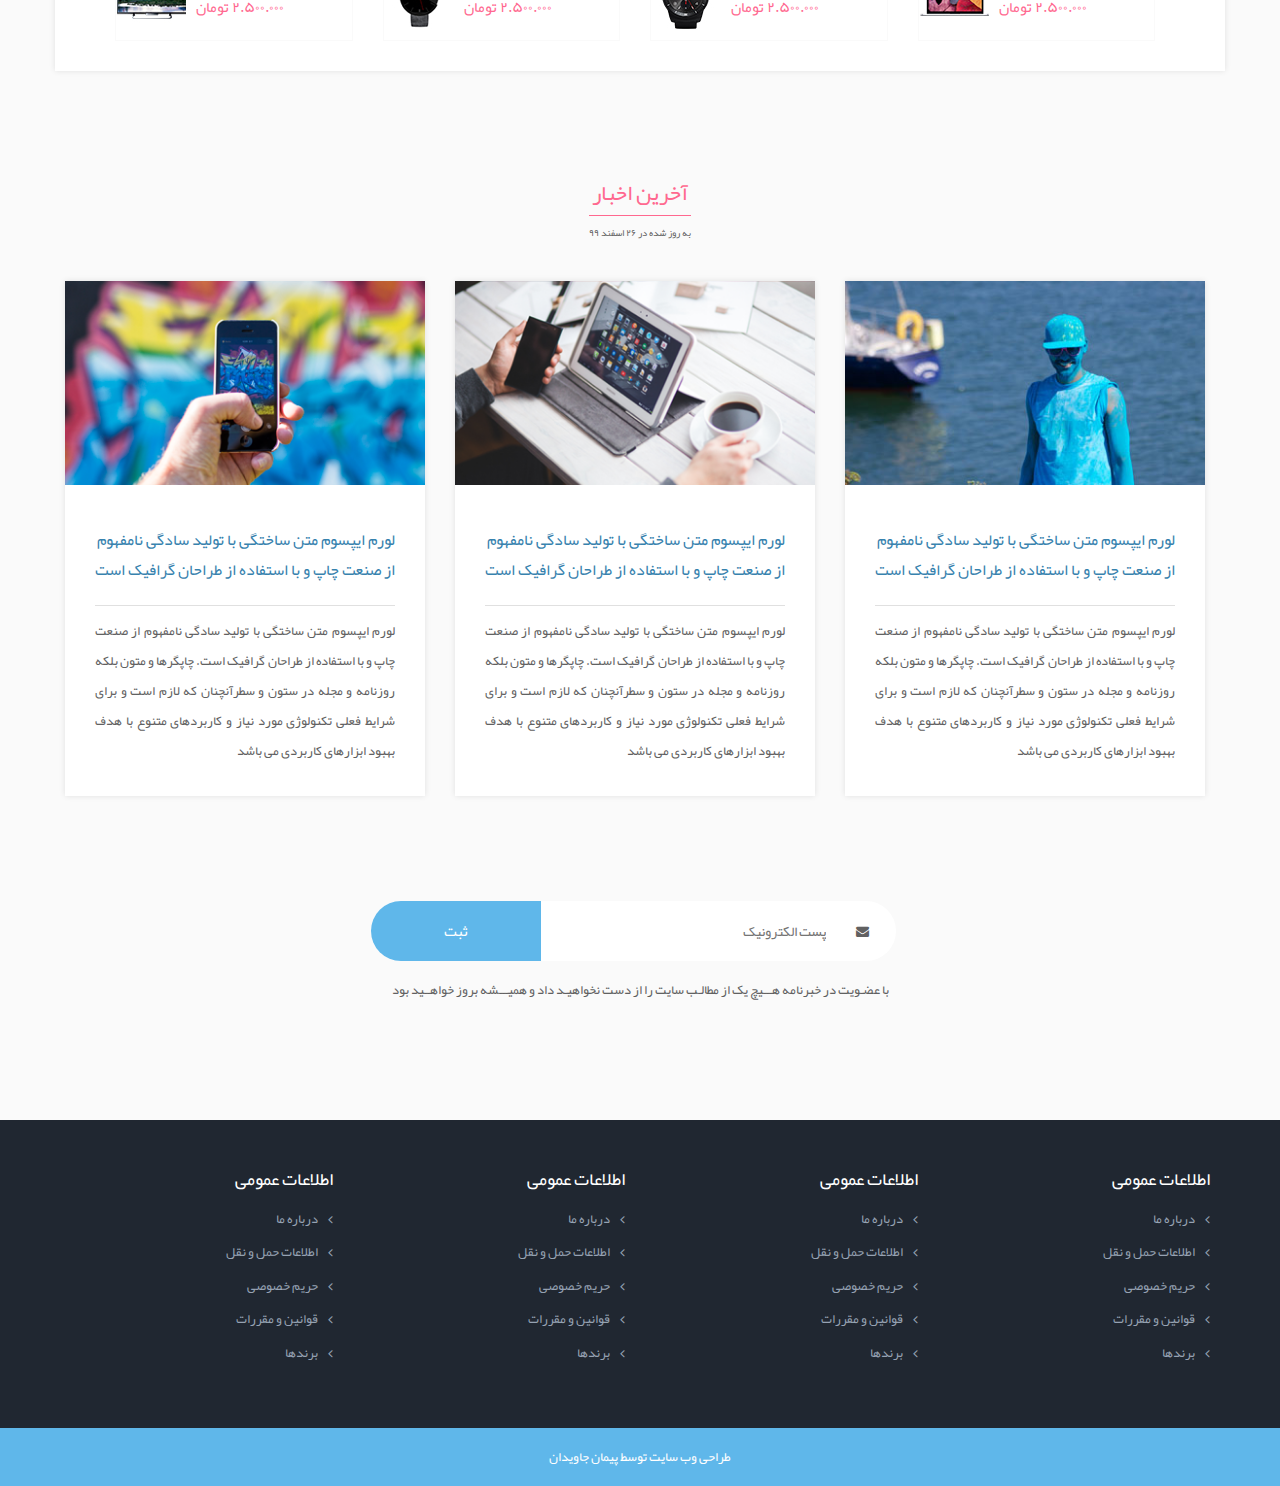
==== commit d8015a56: "responsive 4" ====
--- a/index.html
+++ b/index.html
@@ -6,6 +6,7 @@
     <link rel="stylesheet" href="css/bootstrap.min.css">
     <link rel="stylesheet" href="css/font-awesome.min.css">
     <link rel="stylesheet" href="style.css">
+    <link rel="stylesheet" href="css/responsive.css">
 </head>
 <body>
 <header>
@@ -254,7 +255,7 @@
                         </ol>
                         <div class="carousel-inner" role="listbox">
                             <div class="item active">
-                                <div class="col-md-4">
+                                <div class="col-md-4 col-sm-4">
                                     <div class="product shadow-around">
                                         <figure>
                                             <a href="#"><img src="images/news-img-1.png" alt="" class="img-responsive"></a>
@@ -279,7 +280,7 @@
                                         </div>
                                     </div>
                                 </div>
-                                <div class="col-md-4">
+                                <div class="col-md-4 col-sm-4">
                                     <div class="product shadow-around">
                                         <figure>
                                             <a href="#"><img src="images/news-img-2.png" alt="" class="img-responsive"></a>
@@ -304,7 +305,7 @@
                                         </div>
                                     </div>
                                 </div>
-                                <div class="col-md-4">
+                                <div class="col-md-4 col-sm-4">
                                     <div class="product shadow-around">
                                         <figure>
                                             <a href="#"><img src="images/news-img-3.png" alt="" class="img-responsive"></a>
@@ -331,7 +332,7 @@
                                 </div>
                             </div>
                             <div class="item">
-                                <div class="col-md-4">
+                                <div class="col-md-4 col-sm-4">
                                     <div class="product shadow-around">
                                         <figure>
                                             <a href="#"><img src="images/news-img-1.png" alt="" class="img-responsive"></a>
@@ -356,7 +357,7 @@
                                         </div>
                                     </div>
                                 </div>
-                                <div class="col-md-4">
+                                <div class="col-md-4 col-sm-4">
                                     <div class="product shadow-around">
                                         <figure>
                                             <a href="#"><img src="images/news-img-2.png" alt="" class="img-responsive"></a>
@@ -381,7 +382,7 @@
                                         </div>
                                     </div>
                                 </div>
-                                <div class="col-md-4">
+                                <div class="col-md-4 col-sm-4">
                                     <div class="product shadow-around">
                                         <figure>
                                             <a href="#"><img src="images/news-img-3.png" alt="" class="img-responsive"></a>
@@ -1167,62 +1168,62 @@
                 </ul>
                 <div class="tab-content shadow-around">
                     <div id="cat1" class="tab-pane fade in active">
-                        <div class="col-md-3">
-                            <div class="tab-item">
-                                <figure>
-                                    <img src="images/tab/1.jpg" alt="">
-                                </figure>
-                                <div class="tab-item-content">
-                                    <h6>New Macbook 2016</h6>
-                                    <span>۲.۵۰۰.۰۰۰ تومان</span>
-                                </div>
-                            </div>
-                        </div>
-                        <div class="col-md-3">
-                            <div class="tab-item">
-                                <figure>
-                                    <img src="images/tab/1.jpg" alt="">
-                                </figure>
-                                <div class="tab-item-content">
-                                    <h6>New Macbook 2016</h6>
-                                    <span>۲.۵۰۰.۰۰۰ تومان</span>
-                                </div>
-                            </div>
-                        </div>
-                        <div class="col-md-3">
-                            <div class="tab-item">
-                                <figure>
-                                    <img src="images/tab/1.jpg" alt="">
-                                </figure>
-                                <div class="tab-item-content">
-                                    <h6>New Macbook 2016</h6>
-                                    <span>۲.۵۰۰.۰۰۰ تومان</span>
-                                </div>
-                            </div>
-                        </div>
-                        <div class="col-md-3">
-                            <div class="tab-item">
-                                <figure>
-                                    <img src="images/tab/1.jpg" alt="">
-                                </figure>
-                                <div class="tab-item-content">
-                                    <h6>New Macbook 2016</h6>
-                                    <span>۲.۵۰۰.۰۰۰ تومان</span>
-                                </div>
-                            </div>
-                        </div>
-                        <div class="col-md-3">
-                            <div class="tab-item">
-                                <figure>
-                                    <img src="images/tab/1.jpg" alt="">
-                                </figure>
-                                <div class="tab-item-content">
-                                    <h6>New Macbook 2016</h6>
-                                    <span>۲.۵۰۰.۰۰۰ تومان</span>
-                                </div>
-                            </div>
-                        </div>
-                        <div class="col-md-3">
+                        <div class="col-md-3 col-sm-4 col-xs-6">
+                            <div class="tab-item">
+                                <figure>
+                                    <img src="images/tab/1.jpg" alt="">
+                                </figure>
+                                <div class="tab-item-content">
+                                    <h6>New Macbook 2016</h6>
+                                    <span>۲.۵۰۰.۰۰۰ تومان</span>
+                                </div>
+                            </div>
+                        </div>
+                        <div class="col-md-3 col-sm-4 col-xs-6">
+                            <div class="tab-item">
+                                <figure>
+                                    <img src="images/tab/1.jpg" alt="">
+                                </figure>
+                                <div class="tab-item-content">
+                                    <h6>New Macbook 2016</h6>
+                                    <span>۲.۵۰۰.۰۰۰ تومان</span>
+                                </div>
+                            </div>
+                        </div>
+                        <div class="col-md-3 col-sm-4 col-xs-6">
+                            <div class="tab-item">
+                                <figure>
+                                    <img src="images/tab/1.jpg" alt="">
+                                </figure>
+                                <div class="tab-item-content">
+                                    <h6>New Macbook 2016</h6>
+                                    <span>۲.۵۰۰.۰۰۰ تومان</span>
+                                </div>
+                            </div>
+                        </div>
+                        <div class="col-md-3 col-sm-4 col-xs-6">
+                            <div class="tab-item">
+                                <figure>
+                                    <img src="images/tab/1.jpg" alt="">
+                                </figure>
+                                <div class="tab-item-content">
+                                    <h6>New Macbook 2016</h6>
+                                    <span>۲.۵۰۰.۰۰۰ تومان</span>
+                                </div>
+                            </div>
+                        </div>
+                        <div class="col-md-3 col-sm-4 col-xs-6">
+                            <div class="tab-item">
+                                <figure>
+                                    <img src="images/tab/1.jpg" alt="">
+                                </figure>
+                                <div class="tab-item-content">
+                                    <h6>New Macbook 2016</h6>
+                                    <span>۲.۵۰۰.۰۰۰ تومان</span>
+                                </div>
+                            </div>
+                        </div>
+                        <div class="col-md-3 col-sm-4 col-xs-6">
                             <div class="tab-item">
                                 <figure>
                                     <img src="images/tab/2.jpg" alt="">
@@ -1233,7 +1234,7 @@
                                 </div>
                             </div>
                         </div>
-                        <div class="col-md-3">
+                        <div class="col-md-3 col-sm-4 col-xs-6">
                             <div class="tab-item">
                                 <figure>
                                     <img src="images/tab/3.jpg" alt="">
@@ -1244,7 +1245,7 @@
                                 </div>
                             </div>
                         </div>
-                        <div class="col-md-3">
+                        <div class="col-md-3 col-sm-4 col-xs-6">
                             <div class="tab-item">
                                 <figure>
                                     <img src="images/tab/4.jpg" alt="">
@@ -1255,7 +1256,7 @@
                                 </div>
                             </div>
                         </div>
-                        <div class="col-md-3">
+                        <div class="col-md-3 col-sm-4 col-xs-6">
                             <div class="tab-item">
                                 <figure>
                                     <img src="images/tab/5.jpg" alt="">
@@ -1266,7 +1267,7 @@
                                 </div>
                             </div>
                         </div>
-                        <div class="col-md-3">
+                        <div class="col-md-3 col-sm-4 col-xs-6">
                             <div class="tab-item">
                                 <figure>
                                     <img src="images/tab/6.jpg" alt="">
@@ -1277,7 +1278,7 @@
                                 </div>
                             </div>
                         </div>
-                        <div class="col-md-3">
+                        <div class="col-md-3 col-sm-4 col-xs-6">
                             <div class="tab-item">
                                 <figure>
                                     <img src="images/tab/7.jpg" alt="">
@@ -1288,7 +1289,7 @@
                                 </div>
                             </div>
                         </div>
-                        <div class="col-md-3">
+                        <div class="col-md-3 col-sm-4 col-xs-6">
                             <div class="tab-item">
                                 <figure>
                                     <img src="images/tab/8.jpg" alt="">
@@ -1299,7 +1300,7 @@
                                 </div>
                             </div>
                         </div>
-                        <div class="col-md-3">
+                        <div class="col-md-3 col-sm-4 col-xs-6">
                             <div class="tab-item">
                                 <figure>
                                     <img src="images/tab/9.jpg" alt="">
@@ -1310,18 +1311,18 @@
                                 </div>
                             </div>
                         </div>
-                        <div class="col-md-3">
-                            <div class="tab-item">
-                                <figure>
-                                    <img src="images/tab/1.jpg" alt="">
-                                </figure>
-                                <div class="tab-item-content">
-                                    <h6>New Macbook 2016</h6>
-                                    <span>۲.۵۰۰.۰۰۰ تومان</span>
-                                </div>
-                            </div>
-                        </div>
-                        <div class="col-md-3">
+                        <div class="col-md-3 col-sm-4 col-xs-6">
+                            <div class="tab-item">
+                                <figure>
+                                    <img src="images/tab/1.jpg" alt="">
+                                </figure>
+                                <div class="tab-item-content">
+                                    <h6>New Macbook 2016</h6>
+                                    <span>۲.۵۰۰.۰۰۰ تومان</span>
+                                </div>
+                            </div>
+                        </div>
+                        <div class="col-md-3 col-sm-4 col-xs-6">
                             <div class="tab-item">
                                 <figure>
                                     <img src="images/tab/2.jpg" alt="">
@@ -1332,7 +1333,7 @@
                                 </div>
                             </div>
                         </div>
-                        <div class="col-md-3">
+                        <div class="col-md-3 col-sm-4 col-xs-6">
                             <div class="tab-item">
                                 <figure>
                                     <img src="images/tab/3.jpg" alt="">
@@ -1345,62 +1346,62 @@
                         </div>
                     </div>
                     <div id="cat2" class="tab-pane fade">
-                        <div class="col-md-3">
-                            <div class="tab-item">
-                                <figure>
-                                    <img src="images/tab/1.jpg" alt="">
-                                </figure>
-                                <div class="tab-item-content">
-                                    <h6>New Macbook 2016</h6>
-                                    <span>۲.۵۰۰.۰۰۰ تومان</span>
-                                </div>
-                            </div>
-                        </div>
-                        <div class="col-md-3">
-                            <div class="tab-item">
-                                <figure>
-                                    <img src="images/tab/1.jpg" alt="">
-                                </figure>
-                                <div class="tab-item-content">
-                                    <h6>New Macbook 2016</h6>
-                                    <span>۲.۵۰۰.۰۰۰ تومان</span>
-                                </div>
-                            </div>
-                        </div>
-                        <div class="col-md-3">
-                            <div class="tab-item">
-                                <figure>
-                                    <img src="images/tab/1.jpg" alt="">
-                                </figure>
-                                <div class="tab-item-content">
-                                    <h6>New Macbook 2016</h6>
-                                    <span>۲.۵۰۰.۰۰۰ تومان</span>
-                                </div>
-                            </div>
-                        </div>
-                        <div class="col-md-3">
-                            <div class="tab-item">
-                                <figure>
-                                    <img src="images/tab/1.jpg" alt="">
-                                </figure>
-                                <div class="tab-item-content">
-                                    <h6>New Macbook 2016</h6>
-                                    <span>۲.۵۰۰.۰۰۰ تومان</span>
-                                </div>
-                            </div>
-                        </div>
-                        <div class="col-md-3">
-                            <div class="tab-item">
-                                <figure>
-                                    <img src="images/tab/1.jpg" alt="">
-                                </figure>
-                                <div class="tab-item-content">
-                                    <h6>New Macbook 2016</h6>
-                                    <span>۲.۵۰۰.۰۰۰ تومان</span>
-                                </div>
-                            </div>
-                        </div>
-                        <div class="col-md-3">
+                        <div class="col-md-3 col-sm-4 col-xs-6">
+                            <div class="tab-item">
+                                <figure>
+                                    <img src="images/tab/1.jpg" alt="">
+                                </figure>
+                                <div class="tab-item-content">
+                                    <h6>New Macbook 2016</h6>
+                                    <span>۲.۵۰۰.۰۰۰ تومان</span>
+                                </div>
+                            </div>
+                        </div>
+                        <div class="col-md-3 col-sm-4 col-xs-6">
+                            <div class="tab-item">
+                                <figure>
+                                    <img src="images/tab/1.jpg" alt="">
+                                </figure>
+                                <div class="tab-item-content">
+                                    <h6>New Macbook 2016</h6>
+                                    <span>۲.۵۰۰.۰۰۰ تومان</span>
+                                </div>
+                            </div>
+                        </div>
+                        <div class="col-md-3 col-sm-4 col-xs-6">
+                            <div class="tab-item">
+                                <figure>
+                                    <img src="images/tab/1.jpg" alt="">
+                                </figure>
+                                <div class="tab-item-content">
+                                    <h6>New Macbook 2016</h6>
+                                    <span>۲.۵۰۰.۰۰۰ تومان</span>
+                                </div>
+                            </div>
+                        </div>
+                        <div class="col-md-3 col-sm-4 col-xs-6">
+                            <div class="tab-item">
+                                <figure>
+                                    <img src="images/tab/1.jpg" alt="">
+                                </figure>
+                                <div class="tab-item-content">
+                                    <h6>New Macbook 2016</h6>
+                                    <span>۲.۵۰۰.۰۰۰ تومان</span>
+                                </div>
+                            </div>
+                        </div>
+                        <div class="col-md-3 col-sm-4 col-xs-6">
+                            <div class="tab-item">
+                                <figure>
+                                    <img src="images/tab/1.jpg" alt="">
+                                </figure>
+                                <div class="tab-item-content">
+                                    <h6>New Macbook 2016</h6>
+                                    <span>۲.۵۰۰.۰۰۰ تومان</span>
+                                </div>
+                            </div>
+                        </div>
+                        <div class="col-md-3 col-sm-4 col-xs-6">
                             <div class="tab-item">
                                 <figure>
                                     <img src="images/tab/2.jpg" alt="">
@@ -1411,7 +1412,7 @@
                                 </div>
                             </div>
                         </div>
-                        <div class="col-md-3">
+                        <div class="col-md-3 col-sm-4 col-xs-6">
                             <div class="tab-item">
                                 <figure>
                                     <img src="images/tab/3.jpg" alt="">
@@ -1422,7 +1423,7 @@
                                 </div>
                             </div>
                         </div>
-                        <div class="col-md-3">
+                        <div class="col-md-3 col-sm-4 col-xs-6">
                             <div class="tab-item">
                                 <figure>
                                     <img src="images/tab/4.jpg" alt="">
@@ -1433,7 +1434,7 @@
                                 </div>
                             </div>
                         </div>
-                        <div class="col-md-3">
+                        <div class="col-md-3 col-sm-4 col-xs-6">
                             <div class="tab-item">
                                 <figure>
                                     <img src="images/tab/5.jpg" alt="">
@@ -1444,7 +1445,7 @@
                                 </div>
                             </div>
                         </div>
-                        <div class="col-md-3">
+                        <div class="col-md-3 col-sm-4 col-xs-6">
                             <div class="tab-item">
                                 <figure>
                                     <img src="images/tab/6.jpg" alt="">
@@ -1455,7 +1456,7 @@
                                 </div>
                             </div>
                         </div>
-                        <div class="col-md-3">
+                        <div class="col-md-3 col-sm-4 col-xs-6">
                             <div class="tab-item">
                                 <figure>
                                     <img src="images/tab/7.jpg" alt="">
@@ -1466,7 +1467,7 @@
                                 </div>
                             </div>
                         </div>
-                        <div class="col-md-3">
+                        <div class="col-md-3 col-sm-4 col-xs-6">
                             <div class="tab-item">
                                 <figure>
                                     <img src="images/tab/8.jpg" alt="">
@@ -1477,7 +1478,7 @@
                                 </div>
                             </div>
                         </div>
-                        <div class="col-md-3">
+                        <div class="col-md-3 col-sm-4 col-xs-6">
                             <div class="tab-item">
                                 <figure>
                                     <img src="images/tab/9.jpg" alt="">
@@ -1488,18 +1489,18 @@
                                 </div>
                             </div>
                         </div>
-                        <div class="col-md-3">
-                            <div class="tab-item">
-                                <figure>
-                                    <img src="images/tab/1.jpg" alt="">
-                                </figure>
-                                <div class="tab-item-content">
-                                    <h6>New Macbook 2016</h6>
-                                    <span>۲.۵۰۰.۰۰۰ تومان</span>
-                                </div>
-                            </div>
-                        </div>
-                        <div class="col-md-3">
+                        <div class="col-md-3 col-sm-4 col-xs-6">
+                            <div class="tab-item">
+                                <figure>
+                                    <img src="images/tab/1.jpg" alt="">
+                                </figure>
+                                <div class="tab-item-content">
+                                    <h6>New Macbook 2016</h6>
+                                    <span>۲.۵۰۰.۰۰۰ تومان</span>
+                                </div>
+                            </div>
+                        </div>
+                        <div class="col-md-3 col-sm-4 col-xs-6">
                             <div class="tab-item">
                                 <figure>
                                     <img src="images/tab/2.jpg" alt="">
@@ -1510,7 +1511,7 @@
                                 </div>
                             </div>
                         </div>
-                        <div class="col-md-3">
+                        <div class="col-md-3 col-sm-4 col-xs-6">
                             <div class="tab-item">
                                 <figure>
                                     <img src="images/tab/3.jpg" alt="">
@@ -1523,62 +1524,62 @@
                         </div>
                     </div>
                     <div id="cat3" class="tab-pane fade">
-                        <div class="col-md-3">
-                            <div class="tab-item">
-                                <figure>
-                                    <img src="images/tab/1.jpg" alt="">
-                                </figure>
-                                <div class="tab-item-content">
-                                    <h6>New Macbook 2016</h6>
-                                    <span>۲.۵۰۰.۰۰۰ تومان</span>
-                                </div>
-                            </div>
-                        </div>
-                        <div class="col-md-3">
-                            <div class="tab-item">
-                                <figure>
-                                    <img src="images/tab/1.jpg" alt="">
-                                </figure>
-                                <div class="tab-item-content">
-                                    <h6>New Macbook 2016</h6>
-                                    <span>۲.۵۰۰.۰۰۰ تومان</span>
-                                </div>
-                            </div>
-                        </div>
-                        <div class="col-md-3">
-                            <div class="tab-item">
-                                <figure>
-                                    <img src="images/tab/1.jpg" alt="">
-                                </figure>
-                                <div class="tab-item-content">
-                                    <h6>New Macbook 2016</h6>
-                                    <span>۲.۵۰۰.۰۰۰ تومان</span>
-                                </div>
-                            </div>
-                        </div>
-                        <div class="col-md-3">
-                            <div class="tab-item">
-                                <figure>
-                                    <img src="images/tab/1.jpg" alt="">
-                                </figure>
-                                <div class="tab-item-content">
-                                    <h6>New Macbook 2016</h6>
-                                    <span>۲.۵۰۰.۰۰۰ تومان</span>
-                                </div>
-                            </div>
-                        </div>
-                        <div class="col-md-3">
-                            <div class="tab-item">
-                                <figure>
-                                    <img src="images/tab/1.jpg" alt="">
-                                </figure>
-                                <div class="tab-item-content">
-                                    <h6>New Macbook 2016</h6>
-                                    <span>۲.۵۰۰.۰۰۰ تومان</span>
-                                </div>
-                            </div>
-                        </div>
-                        <div class="col-md-3">
+                        <div class="col-md-3 col-sm-4 col-xs-6">
+                            <div class="tab-item">
+                                <figure>
+                                    <img src="images/tab/1.jpg" alt="">
+                                </figure>
+                                <div class="tab-item-content">
+                                    <h6>New Macbook 2016</h6>
+                                    <span>۲.۵۰۰.۰۰۰ تومان</span>
+                                </div>
+                            </div>
+                        </div>
+                        <div class="col-md-3 col-sm-4 col-xs-6">
+                            <div class="tab-item">
+                                <figure>
+                                    <img src="images/tab/1.jpg" alt="">
+                                </figure>
+                                <div class="tab-item-content">
+                                    <h6>New Macbook 2016</h6>
+                                    <span>۲.۵۰۰.۰۰۰ تومان</span>
+                                </div>
+                            </div>
+                        </div>
+                        <div class="col-md-3 col-sm-4 col-xs-6">
+                            <div class="tab-item">
+                                <figure>
+                                    <img src="images/tab/1.jpg" alt="">
+                                </figure>
+                                <div class="tab-item-content">
+                                    <h6>New Macbook 2016</h6>
+                                    <span>۲.۵۰۰.۰۰۰ تومان</span>
+                                </div>
+                            </div>
+                        </div>
+                        <div class="col-md-3 col-sm-4 col-xs-6">
+                            <div class="tab-item">
+                                <figure>
+                                    <img src="images/tab/1.jpg" alt="">
+                                </figure>
+                                <div class="tab-item-content">
+                                    <h6>New Macbook 2016</h6>
+                                    <span>۲.۵۰۰.۰۰۰ تومان</span>
+                                </div>
+                            </div>
+                        </div>
+                        <div class="col-md-3 col-sm-4 col-xs-6">
+                            <div class="tab-item">
+                                <figure>
+                                    <img src="images/tab/1.jpg" alt="">
+                                </figure>
+                                <div class="tab-item-content">
+                                    <h6>New Macbook 2016</h6>
+                                    <span>۲.۵۰۰.۰۰۰ تومان</span>
+                                </div>
+                            </div>
+                        </div>
+                        <div class="col-md-3 col-sm-4 col-xs-6">
                             <div class="tab-item">
                                 <figure>
                                     <img src="images/tab/2.jpg" alt="">
@@ -1589,7 +1590,7 @@
                                 </div>
                             </div>
                         </div>
-                        <div class="col-md-3">
+                        <div class="col-md-3 col-sm-4 col-xs-6">
                             <div class="tab-item">
                                 <figure>
                                     <img src="images/tab/3.jpg" alt="">
@@ -1600,7 +1601,7 @@
                                 </div>
                             </div>
                         </div>
-                        <div class="col-md-3">
+                        <div class="col-md-3 col-sm-4 col-xs-6">
                             <div class="tab-item">
                                 <figure>
                                     <img src="images/tab/4.jpg" alt="">
@@ -1611,7 +1612,7 @@
                                 </div>
                             </div>
                         </div>
-                        <div class="col-md-3">
+                        <div class="col-md-3 col-sm-4 col-xs-6">
                             <div class="tab-item">
                                 <figure>
                                     <img src="images/tab/5.jpg" alt="">
@@ -1622,7 +1623,7 @@
                                 </div>
                             </div>
                         </div>
-                        <div class="col-md-3">
+                        <div class="col-md-3 col-sm-4 col-xs-6">
                             <div class="tab-item">
                                 <figure>
                                     <img src="images/tab/6.jpg" alt="">
@@ -1633,7 +1634,7 @@
                                 </div>
                             </div>
                         </div>
-                        <div class="col-md-3">
+                        <div class="col-md-3 col-sm-4 col-xs-6">
                             <div class="tab-item">
                                 <figure>
                                     <img src="images/tab/7.jpg" alt="">
@@ -1644,7 +1645,7 @@
                                 </div>
                             </div>
                         </div>
-                        <div class="col-md-3">
+                        <div class="col-md-3 col-sm-4 col-xs-6">
                             <div class="tab-item">
                                 <figure>
                                     <img src="images/tab/8.jpg" alt="">
@@ -1655,7 +1656,7 @@
                                 </div>
                             </div>
                         </div>
-                        <div class="col-md-3">
+                        <div class="col-md-3 col-sm-4 col-xs-6">
                             <div class="tab-item">
                                 <figure>
                                     <img src="images/tab/9.jpg" alt="">
@@ -1666,18 +1667,18 @@
                                 </div>
                             </div>
                         </div>
-                        <div class="col-md-3">
-                            <div class="tab-item">
-                                <figure>
-                                    <img src="images/tab/1.jpg" alt="">
-                                </figure>
-                                <div class="tab-item-content">
-                                    <h6>New Macbook 2016</h6>
-                                    <span>۲.۵۰۰.۰۰۰ تومان</span>
-                                </div>
-                            </div>
-                        </div>
-                        <div class="col-md-3">
+                        <div class="col-md-3 col-sm-4 col-xs-6">
+                            <div class="tab-item">
+                                <figure>
+                                    <img src="images/tab/1.jpg" alt="">
+                                </figure>
+                                <div class="tab-item-content">
+                                    <h6>New Macbook 2016</h6>
+                                    <span>۲.۵۰۰.۰۰۰ تومان</span>
+                                </div>
+                            </div>
+                        </div>
+                        <div class="col-md-3 col-sm-4 col-xs-6">
                             <div class="tab-item">
                                 <figure>
                                     <img src="images/tab/2.jpg" alt="">
@@ -1688,7 +1689,7 @@
                                 </div>
                             </div>
                         </div>
-                        <div class="col-md-3">
+                        <div class="col-md-3 col-sm-4 col-xs-6">
                             <div class="tab-item">
                                 <figure>
                                     <img src="images/tab/3.jpg" alt="">
@@ -1701,62 +1702,62 @@
                         </div>
                     </div>
                     <div id="cat4" class="tab-pane fade">
-                        <div class="col-md-3">
-                            <div class="tab-item">
-                                <figure>
-                                    <img src="images/tab/1.jpg" alt="">
-                                </figure>
-                                <div class="tab-item-content">
-                                    <h6>New Macbook 2016</h6>
-                                    <span>۲.۵۰۰.۰۰۰ تومان</span>
-                                </div>
-                            </div>
-                        </div>
-                        <div class="col-md-3">
-                            <div class="tab-item">
-                                <figure>
-                                    <img src="images/tab/1.jpg" alt="">
-                                </figure>
-                                <div class="tab-item-content">
-                                    <h6>New Macbook 2016</h6>
-                                    <span>۲.۵۰۰.۰۰۰ تومان</span>
-                                </div>
-                            </div>
-                        </div>
-                        <div class="col-md-3">
-                            <div class="tab-item">
-                                <figure>
-                                    <img src="images/tab/1.jpg" alt="">
-                                </figure>
-                                <div class="tab-item-content">
-                                    <h6>New Macbook 2016</h6>
-                                    <span>۲.۵۰۰.۰۰۰ تومان</span>
-                                </div>
-                            </div>
-                        </div>
-                        <div class="col-md-3">
-                            <div class="tab-item">
-                                <figure>
-                                    <img src="images/tab/1.jpg" alt="">
-                                </figure>
-                                <div class="tab-item-content">
-                                    <h6>New Macbook 2016</h6>
-                                    <span>۲.۵۰۰.۰۰۰ تومان</span>
-                                </div>
-                            </div>
-                        </div>
-                        <div class="col-md-3">
-                            <div class="tab-item">
-                                <figure>
-                                    <img src="images/tab/1.jpg" alt="">
-                                </figure>
-                                <div class="tab-item-content">
-                                    <h6>New Macbook 2016</h6>
-                                    <span>۲.۵۰۰.۰۰۰ تومان</span>
-                                </div>
-                            </div>
-                        </div>
-                        <div class="col-md-3">
+                        <div class="col-md-3 col-sm-4 col-xs-6">
+                            <div class="tab-item">
+                                <figure>
+                                    <img src="images/tab/1.jpg" alt="">
+                                </figure>
+                                <div class="tab-item-content">
+                                    <h6>New Macbook 2016</h6>
+                                    <span>۲.۵۰۰.۰۰۰ تومان</span>
+                                </div>
+                            </div>
+                        </div>
+                        <div class="col-md-3 col-sm-4 col-xs-6">
+                            <div class="tab-item">
+                                <figure>
+                                    <img src="images/tab/1.jpg" alt="">
+                                </figure>
+                                <div class="tab-item-content">
+                                    <h6>New Macbook 2016</h6>
+                                    <span>۲.۵۰۰.۰۰۰ تومان</span>
+                                </div>
+                            </div>
+                        </div>
+                        <div class="col-md-3 col-sm-4 col-xs-6">
+                            <div class="tab-item">
+                                <figure>
+                                    <img src="images/tab/1.jpg" alt="">
+                                </figure>
+                                <div class="tab-item-content">
+                                    <h6>New Macbook 2016</h6>
+                                    <span>۲.۵۰۰.۰۰۰ تومان</span>
+                                </div>
+                            </div>
+                        </div>
+                        <div class="col-md-3 col-sm-4 col-xs-6">
+                            <div class="tab-item">
+                                <figure>
+                                    <img src="images/tab/1.jpg" alt="">
+                                </figure>
+                                <div class="tab-item-content">
+                                    <h6>New Macbook 2016</h6>
+                                    <span>۲.۵۰۰.۰۰۰ تومان</span>
+                                </div>
+                            </div>
+                        </div>
+                        <div class="col-md-3 col-sm-4 col-xs-6">
+                            <div class="tab-item">
+                                <figure>
+                                    <img src="images/tab/1.jpg" alt="">
+                                </figure>
+                                <div class="tab-item-content">
+                                    <h6>New Macbook 2016</h6>
+                                    <span>۲.۵۰۰.۰۰۰ تومان</span>
+                                </div>
+                            </div>
+                        </div>
+                        <div class="col-md-3 col-sm-4 col-xs-6">
                             <div class="tab-item">
                                 <figure>
                                     <img src="images/tab/2.jpg" alt="">
@@ -1767,7 +1768,7 @@
                                 </div>
                             </div>
                         </div>
-                        <div class="col-md-3">
+                        <div class="col-md-3 col-sm-4 col-xs-6">
                             <div class="tab-item">
                                 <figure>
                                     <img src="images/tab/3.jpg" alt="">
@@ -1778,7 +1779,7 @@
                                 </div>
                             </div>
                         </div>
-                        <div class="col-md-3">
+                        <div class="col-md-3 col-sm-4 col-xs-6">
                             <div class="tab-item">
                                 <figure>
                                     <img src="images/tab/4.jpg" alt="">
@@ -1789,7 +1790,7 @@
                                 </div>
                             </div>
                         </div>
-                        <div class="col-md-3">
+                        <div class="col-md-3 col-sm-4 col-xs-6">
                             <div class="tab-item">
                                 <figure>
                                     <img src="images/tab/5.jpg" alt="">
@@ -1800,7 +1801,7 @@
                                 </div>
                             </div>
                         </div>
-                        <div class="col-md-3">
+                        <div class="col-md-3 col-sm-4 col-xs-6">
                             <div class="tab-item">
                                 <figure>
                                     <img src="images/tab/6.jpg" alt="">
@@ -1811,7 +1812,7 @@
                                 </div>
                             </div>
                         </div>
-                        <div class="col-md-3">
+                        <div class="col-md-3 col-sm-4 col-xs-6">
                             <div class="tab-item">
                                 <figure>
                                     <img src="images/tab/7.jpg" alt="">
@@ -1822,7 +1823,7 @@
                                 </div>
                             </div>
                         </div>
-                        <div class="col-md-3">
+                        <div class="col-md-3 col-sm-4 col-xs-6">
                             <div class="tab-item">
                                 <figure>
                                     <img src="images/tab/8.jpg" alt="">
@@ -1833,7 +1834,7 @@
                                 </div>
                             </div>
                         </div>
-                        <div class="col-md-3">
+                        <div class="col-md-3 col-sm-4 col-xs-6">
                             <div class="tab-item">
                                 <figure>
                                     <img src="images/tab/9.jpg" alt="">
@@ -1844,18 +1845,18 @@
                                 </div>
                             </div>
                         </div>
-                        <div class="col-md-3">
-                            <div class="tab-item">
-                                <figure>
-                                    <img src="images/tab/1.jpg" alt="">
-                                </figure>
-                                <div class="tab-item-content">
-                                    <h6>New Macbook 2016</h6>
-                                    <span>۲.۵۰۰.۰۰۰ تومان</span>
-                                </div>
-                            </div>
-                        </div>
-                        <div class="col-md-3">
+                        <div class="col-md-3 col-sm-4 col-xs-6">
+                            <div class="tab-item">
+                                <figure>
+                                    <img src="images/tab/1.jpg" alt="">
+                                </figure>
+                                <div class="tab-item-content">
+                                    <h6>New Macbook 2016</h6>
+                                    <span>۲.۵۰۰.۰۰۰ تومان</span>
+                                </div>
+                            </div>
+                        </div>
+                        <div class="col-md-3 col-sm-4 col-xs-6">
                             <div class="tab-item">
                                 <figure>
                                     <img src="images/tab/2.jpg" alt="">
@@ -1866,7 +1867,7 @@
                                 </div>
                             </div>
                         </div>
-                        <div class="col-md-3">
+                        <div class="col-md-3 col-sm-4 col-xs-6">
                             <div class="tab-item">
                                 <figure>
                                     <img src="images/tab/3.jpg" alt="">
@@ -1897,7 +1898,7 @@
                 <sub>به روز شده در ۲۶ اسفند ۹۹</sub>
             </div>
             <div class="blog">
-                <div class="col-md-4">
+                <div class="col-md-4 col-sm-4 col-xs-6">
                     <article class="shadow-around">
                         <figure><img src="images/blog/1.png" alt=""></figure>
                         <div class="blog-content">
@@ -1913,7 +1914,7 @@
                         </div>
                     </article>
                 </div>
-                <div class="col-md-4">
+                <div class="col-md-4 col-sm-4 col-xs-6">
                     <article class="shadow-around">
                         <figure><img src="images/blog/3.png" alt=""></figure>
                         <div class="blog-content">
@@ -1929,7 +1930,7 @@
                         </div>
                     </article>
                 </div>
-                <div class="col-md-4">
+                <div class="col-md-4 col-sm-4 col-xs-6">
                     <article class="shadow-around">
                         <figure><img src="images/blog/2.jpg" alt=""></figure>
                         <div class="blog-content">
--- a/style.css
+++ b/style.css
@@ -135,11 +135,11 @@
     padding: 7px 30px;
     border-radius: 300px;
     background: rgba(255,255,255,.3);
-    color: #fff;
-}
-
-.btn-white:hover{
-    color: #fff;
+    color: #fff !important;
+}
+
+.btn-white:hover,.btn-white:active,.btn-white:focus{
+    color: #fff !important;
 }
 
 /* Header-Top Start */
@@ -570,6 +570,10 @@
     margin: 0;
     padding: 5px 0 20px;
     font-weight: 400;
+    overflow: hidden;
+    text-overflow: ellipsis;
+    white-space: nowrap;
+    direction: ltr;
 }
 
 .new-product .product .product-content h2 a {
@@ -935,6 +939,8 @@
     display: table;
     margin: 0 auto;
     padding: 0;
+    left: 0;
+    right: 0;
 }
 
 /*Special-offers End*/
@@ -955,6 +961,10 @@
     font-size: 15px;
     color: #616161;
     font-weight: normal;
+    overflow: hidden;
+    text-overflow: ellipsis;
+    white-space: nowrap;
+    direction: ltr;
 }
 
 .sales .sales-item{
@@ -988,6 +998,11 @@
     left: 0;
     line-height: 25px;
     border-radius: 5px;
+    color: #fff;
+}
+
+.sales .sales-item figcaption a:hover,.sales .sales-item figcaption a:active,.sales .sales-item figcaption a:focus{
+    color: #fff !important;
 }
 
 .sales .sales-item span{
@@ -1109,7 +1124,7 @@
     float: right;
     background: #fff;
     text-align: center;
-    margin-bottom: 200px;
+    margin-bottom: 100px;
 }
 
 .best-seller .best-item{
@@ -1132,6 +1147,11 @@
     font-size: 15px;
     color: #616161;
     font-weight: normal;
+    overflow: hidden;
+    text-overflow: ellipsis;
+    white-space: nowrap;
+    direction: ltr;
+
 }
 
 .best-seller .best-item span{
@@ -1287,6 +1307,7 @@
 }
 
 .tab-slider .tab-content .tab-item .tab-item-content {
+    width: 50%;
     float: left;
     text-align: left;
 }
@@ -1295,6 +1316,10 @@
     margin: 0;
     padding: 10px 0;
     font-size: 16px;
+    overflow: hidden;
+    text-overflow: ellipsis;
+    white-space: nowrap;
+    direction: ltr;
 }
 
 .tab-slider .tab-content .tab-item .tab-item-content span {
--- a/css/responsive.css
+++ b/css/responsive.css
@@ -0,0 +1,173 @@
+@media screen and (max-width: 1200px) {
+    .tab-slider .nav-tabs li a,.tab-slider .nav-tabs li a:active,.tab-slider .nav-tabs li a:focus {
+        padding: 20px;
+    }
+}
+
+@media screen and (max-width: 767px){
+    .no-r-padding,.no-l-padding,.no-r-padding {
+        padding: 0 15px;
+    }
+
+    .header-top .pull-left {
+        float: none !important;
+    }
+
+    .header-top ul li {
+        float: none;
+        display: block;
+        text-align: center;
+    }
+
+    .header-main {
+        padding-bottom: 0;
+    }
+
+    .header-main ul {
+        clear: both;
+        padding: 0;
+    }
+
+    .header-main ul li {
+        width: 50%;
+        text-align: center;
+    }
+
+    .header-bottom .social {
+        float: none;
+        display: table;
+        margin: 0 auto 10px;
+    }
+
+    .header-bottom .search {
+        width: 100%;
+    }
+
+    .slider .slide-content {
+        padding: 20px;
+    }
+
+    .slider h1 {
+        font-size: 30px;
+        text-align: center;
+    }
+
+    .slider .btn {
+        width: 50%;
+        margin: 0;
+        padding: 10px 5px;
+        font-size: 13px;
+    }
+
+    .new-product .product figure a {
+        display: table;
+        margin: 0 auto;
+    }
+
+    .sale-timeout {
+        height: auto;
+        float: right;
+    }
+
+
+    .sale-timeout .sale-inner .sale-timeout-content h2::before,.sale-timeout .sale-inner .sale-timeout-content h2::after {
+        display: none;
+    }
+
+    .sale-timeout .sale-inner .sale-timeout-content {
+        width: 100%;
+        padding: 20px 0;
+    }
+
+    .sale-timeout .sale-inner figure {
+        width: 100%;
+    }
+
+    .special-offers .offer {
+        padding: 20px;
+    }
+
+    .special-offers .offer .offer-content h2,.special-offers .offer .offer-content p {
+        text-align: center;
+    }
+
+    .special-offers .offer .offer-content ul {
+        float: none;
+        display: table;
+        margin: 0 auto;
+    }
+
+    .special-offers .offer figure {
+        width: 100%;
+        float: none;
+        display: inline-block;
+        margin-top: 30px;
+        text-align: center;
+    }
+
+    .ads-item {
+        margin: 20px auto;
+    }
+
+    .pre-order .pre-order-content p {
+        display: table;
+        margin: 5px auto;
+    }
+
+    .tab-slider .nav-tabs li a,.tab-slider .nav-tabs li a:active,.tab-slider .nav-tabs li a:focus {
+        padding: 20px;
+    }
+
+    .tab-slider .tab-content .tab-item {
+        margin: 5px 0;
+    }
+
+    .newsletter input[type="text"],.newsletter input[type="submit"],.newsletter button {
+        width: 100%;
+        position: relative;
+        padding: 10px;
+        border-radius: 0;
+    }
+
+    .newsletter i {
+        display: none;
+    }
+
+    .tab-slider .tab-content,.newsletter,.blog {
+        margin-bottom: 50px;
+    }
+
+
+    .new-product .carousel-control.right {
+        right: 20px;
+        left: auto;
+    }
+
+    .new-product .product {
+        margin-bottom: 20px;
+    }
+
+    .new-product .carousel-indicators {
+        bottom: -15px;
+    }
+}
+
+
+@media screen and (max-width: 480px) {
+    .blog .col-xs-6,.tab-slider .col-xs-6 {
+        width: 100%;
+    }
+
+    .blog img {
+        display: block;
+        margin: 0 auto;
+        padding: 20px 0 0;
+    }
+}
+
+@media screen and (max-width: 350px) {
+    .slider .btn {
+        width: 100%;
+        margin: 5px auto;
+    }
+}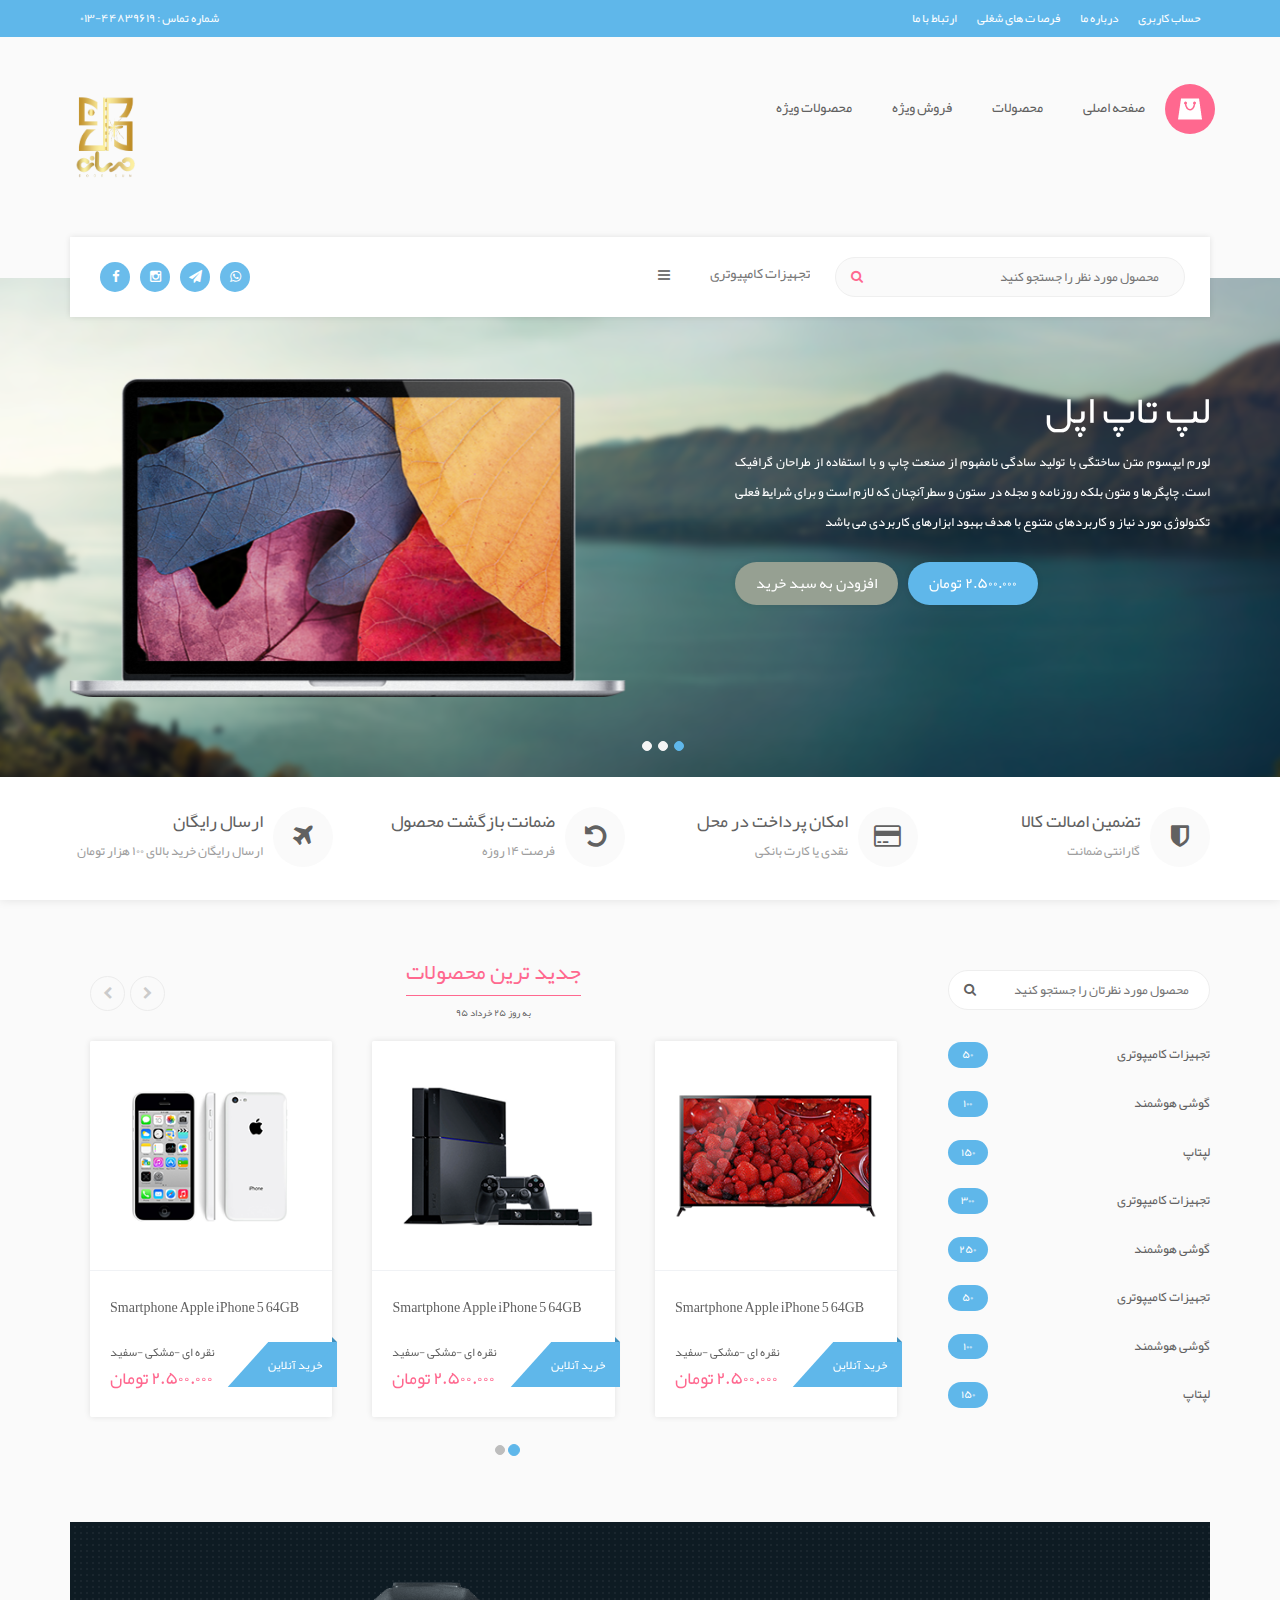
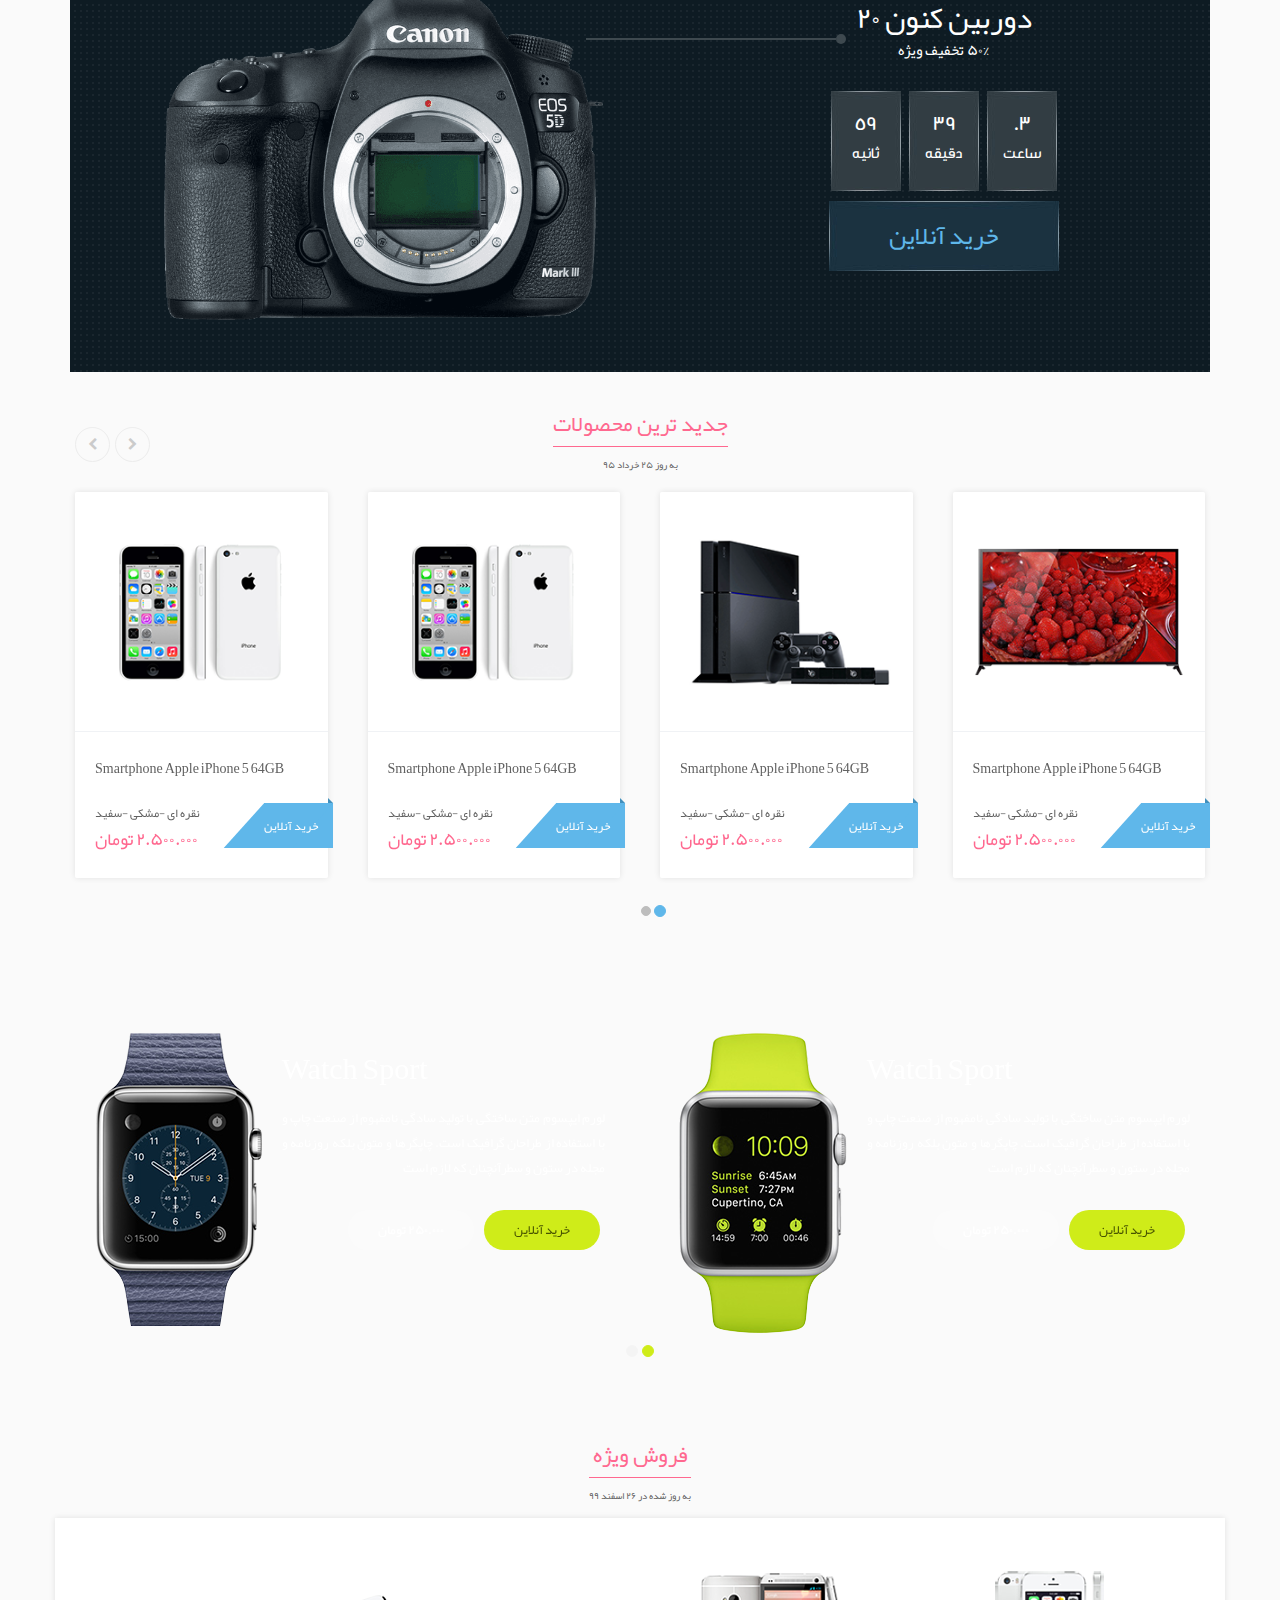
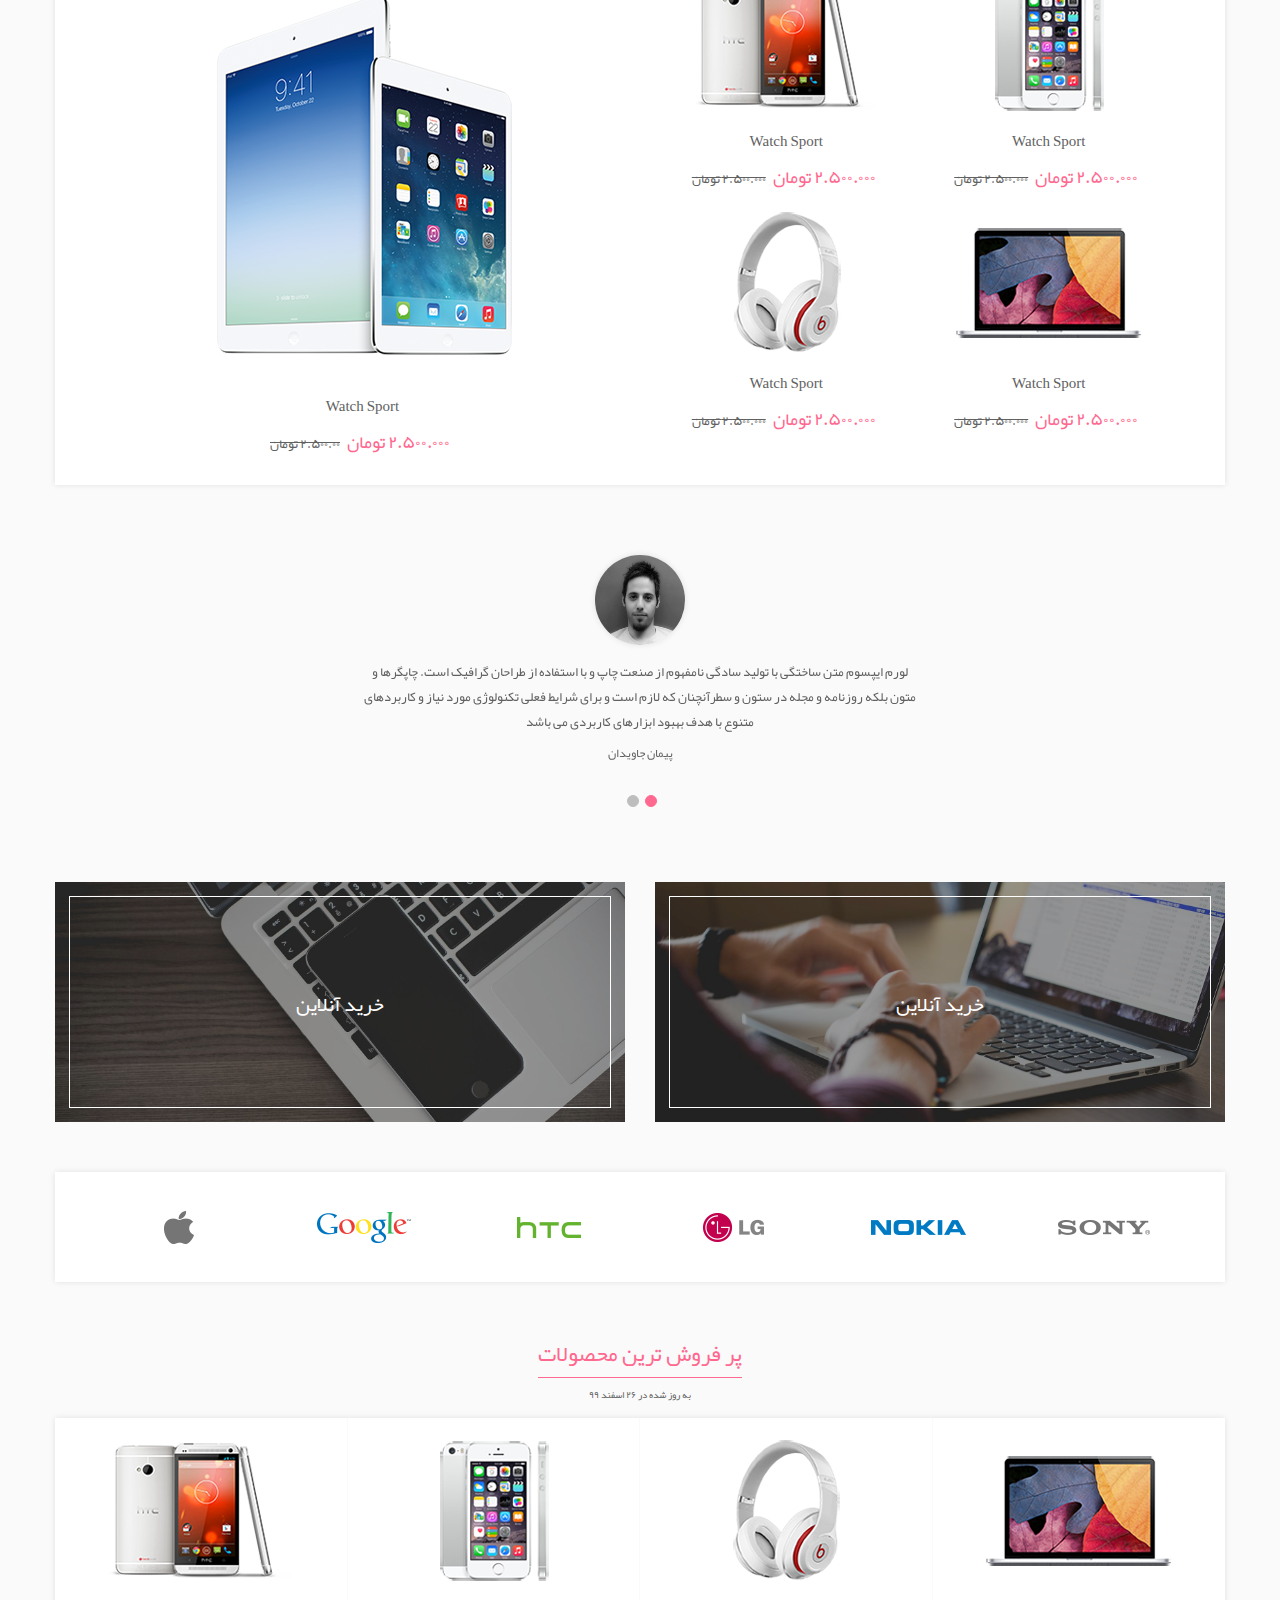
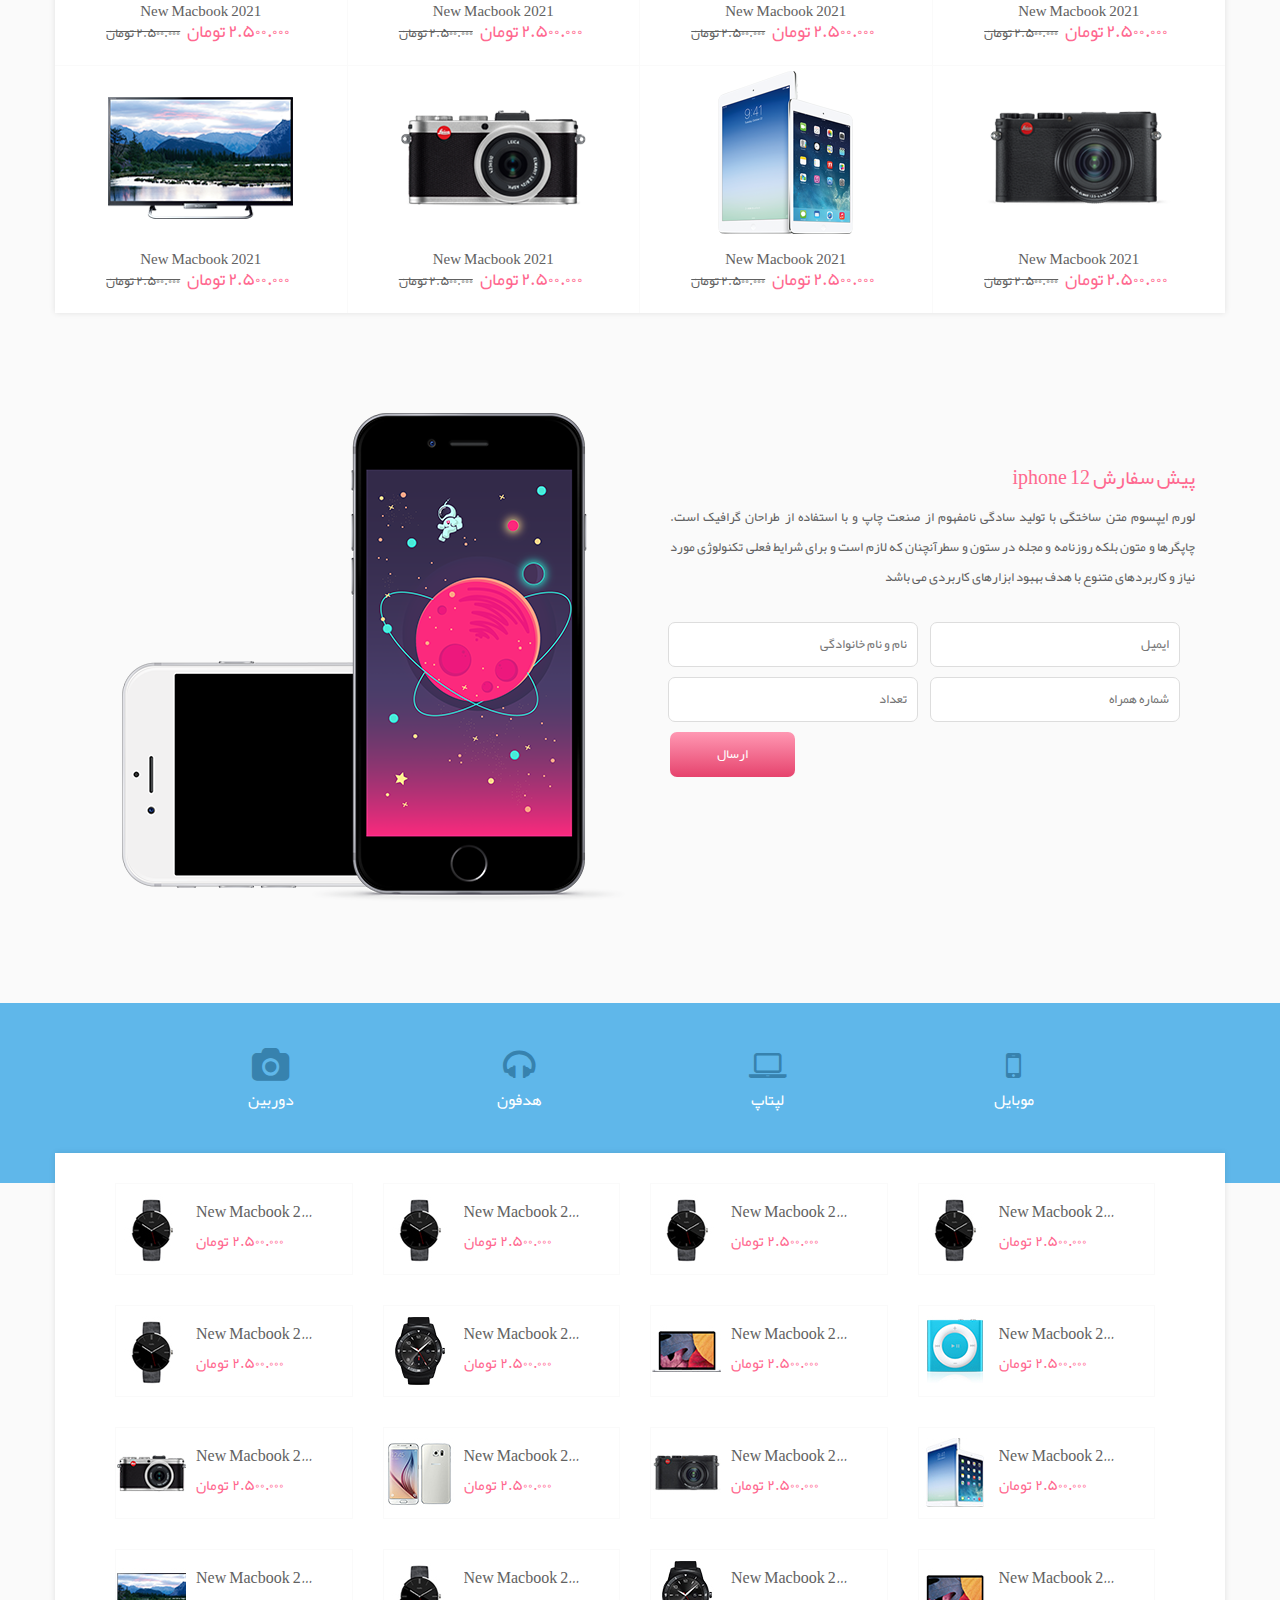
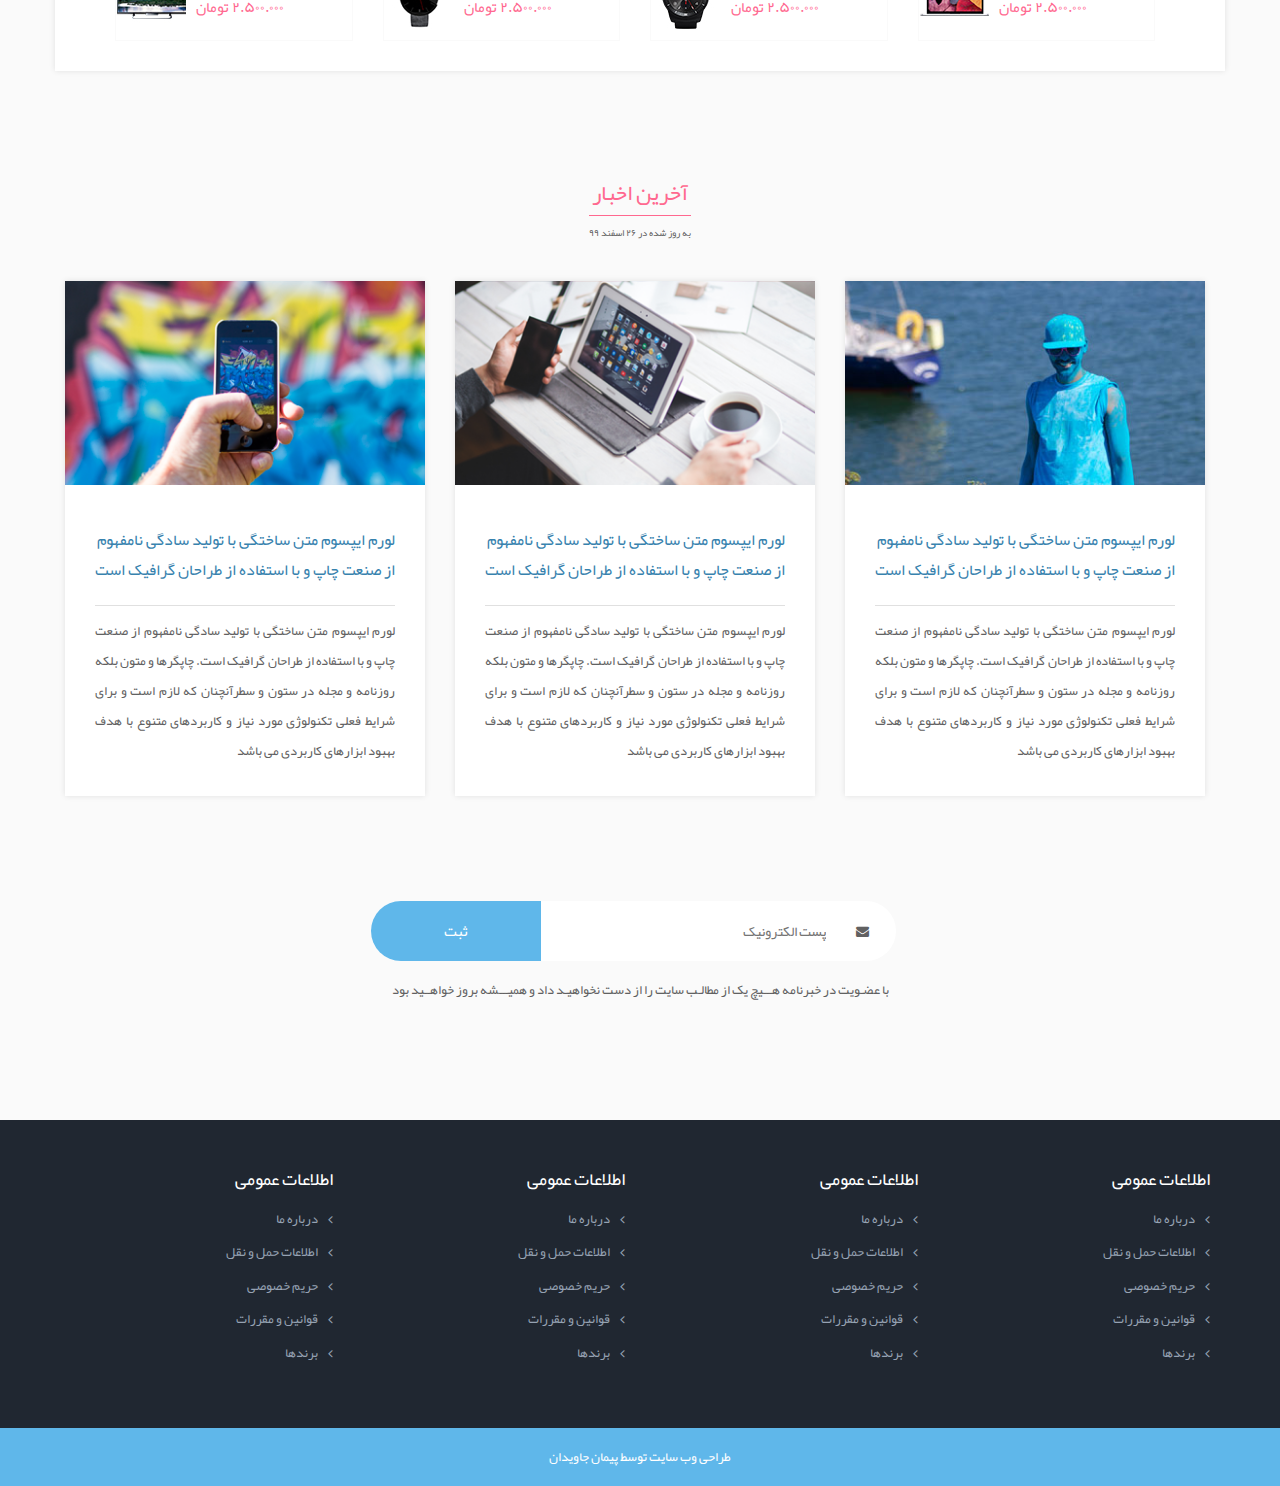
==== commit 0aa3949f: "add select menu" ====
--- a/index.html
+++ b/index.html
@@ -5,6 +5,7 @@
     <title>Doorsun Magnet</title>
     <link rel="stylesheet" href="css/bootstrap.min.css">
     <link rel="stylesheet" href="css/font-awesome.min.css">
+    <link rel="stylesheet" href="css/bootstrap-select.css">
     <link rel="stylesheet" href="style.css">
     <link rel="stylesheet" href="css/responsive.css">
 </head>
@@ -125,6 +126,12 @@
                         <button><i class="fa fa-search"></i></button>
                     </form>
                 </div>
+                <select class="selectpicker">
+                    <option>تجهیزات کامپیوتری</option>
+                    <option> گوشی هوشمند</option>
+                    <option> لپتاپ و نوت بوک</option>
+                    <option> لوازم جانبی</option>
+                </select>
             </div>
         </div>
     </div>
@@ -2027,7 +2034,8 @@
 
 <script src="js/jquery-1.12.2.min.js"></script>
 <script src="js/jquery.simple.timer.js"></script>
+<script src="js/bootstrap.min.js"></script>
+<script src="js/bootstrap-select.js"></script>
 <script src="js/index.js"></script>
-<script src="js/bootstrap.min.js"></script>
 </body>
 </html>--- a/style.css
+++ b/style.css
@@ -392,6 +392,48 @@
     background: transparent;
     border: 0;
     color: #ff688f;
+}
+
+.header-bottom .btn {
+    border: 0;
+    border-radius: 0;
+}
+
+.header-bottom .btn:hover,.header-bottom .btn:focus,.header-bottom .btn:active {
+    background: transparent;
+}
+
+.header-bottom .open>.dropdown-toggle.btn-default:hover {
+    background: transparent;
+    box-shadow: none;
+    border-color: transparent;
+}
+
+.header-bottom .caret {
+    border: 0;
+}
+
+.header-bottom .dropdown-menu {
+    padding: 0;
+    background: #5fb7ea;
+    border: 0;
+}
+
+.header-bottom .dropdown-menu li a {
+    padding: 10px;
+    color: #fff;
+    text-align: right;
+}
+
+.header-bottom .dropdown-menu>li>a:focus,.header-bottom .dropdown-menu>li>a:hover {
+    background: #34a3e4;
+    outline: 0;
+    border: 0;
+}
+
+.header-bottom .btn-group.open .dropdown-toggle {
+    box-shadow: none;
+    background: transparent;
 }
 
 /* Header-Bottom End */
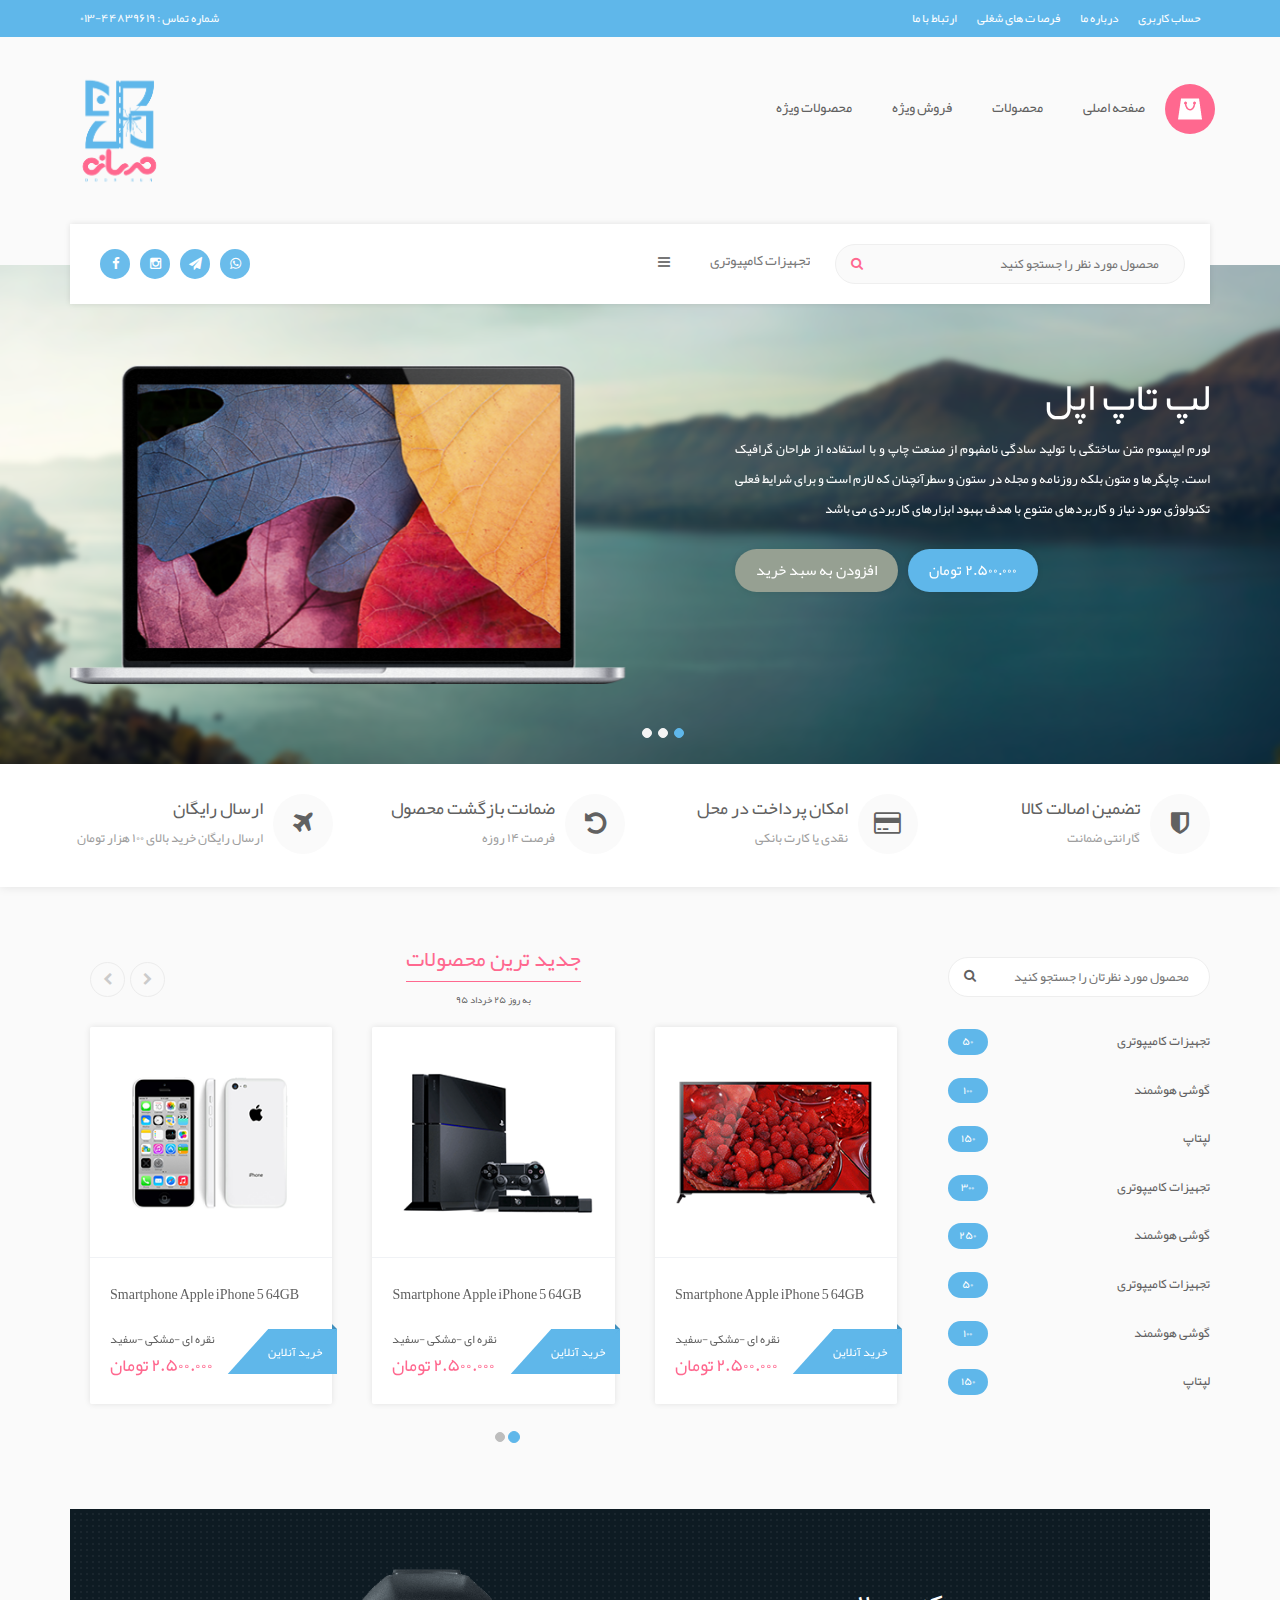
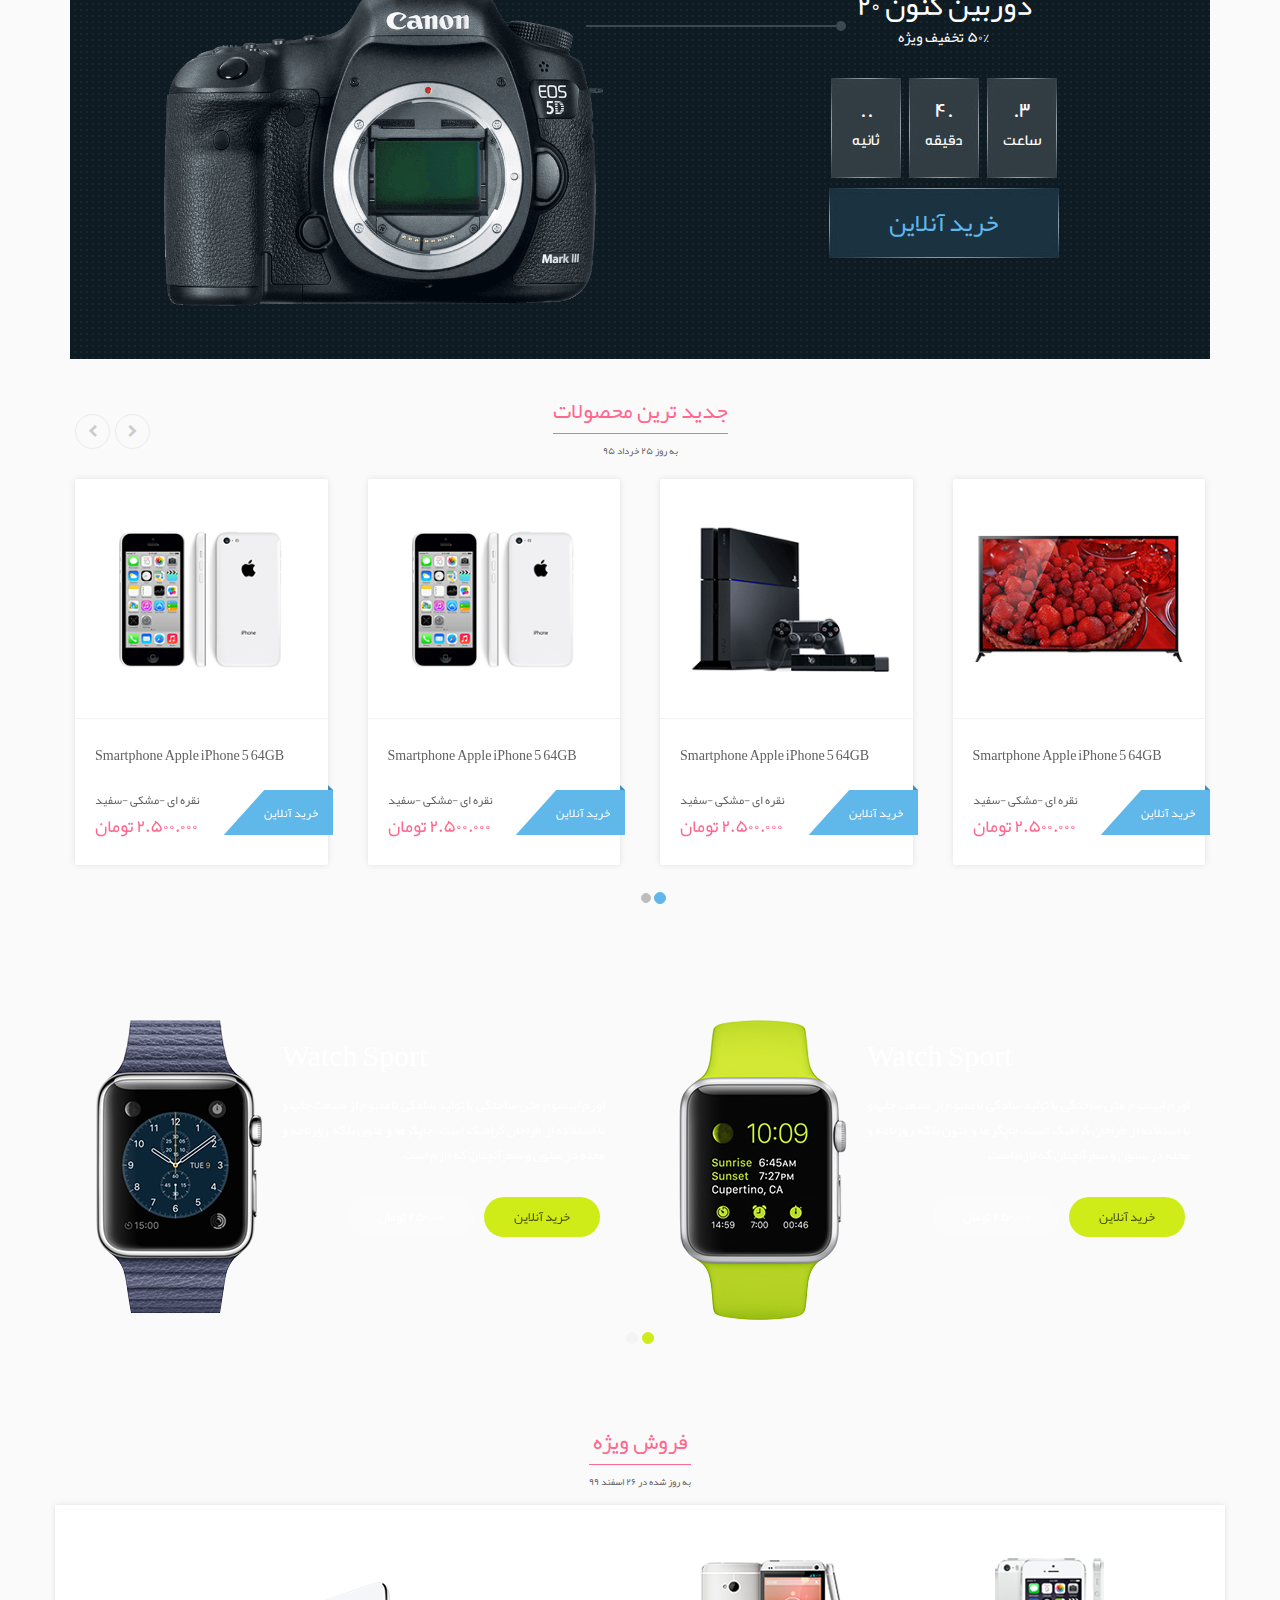
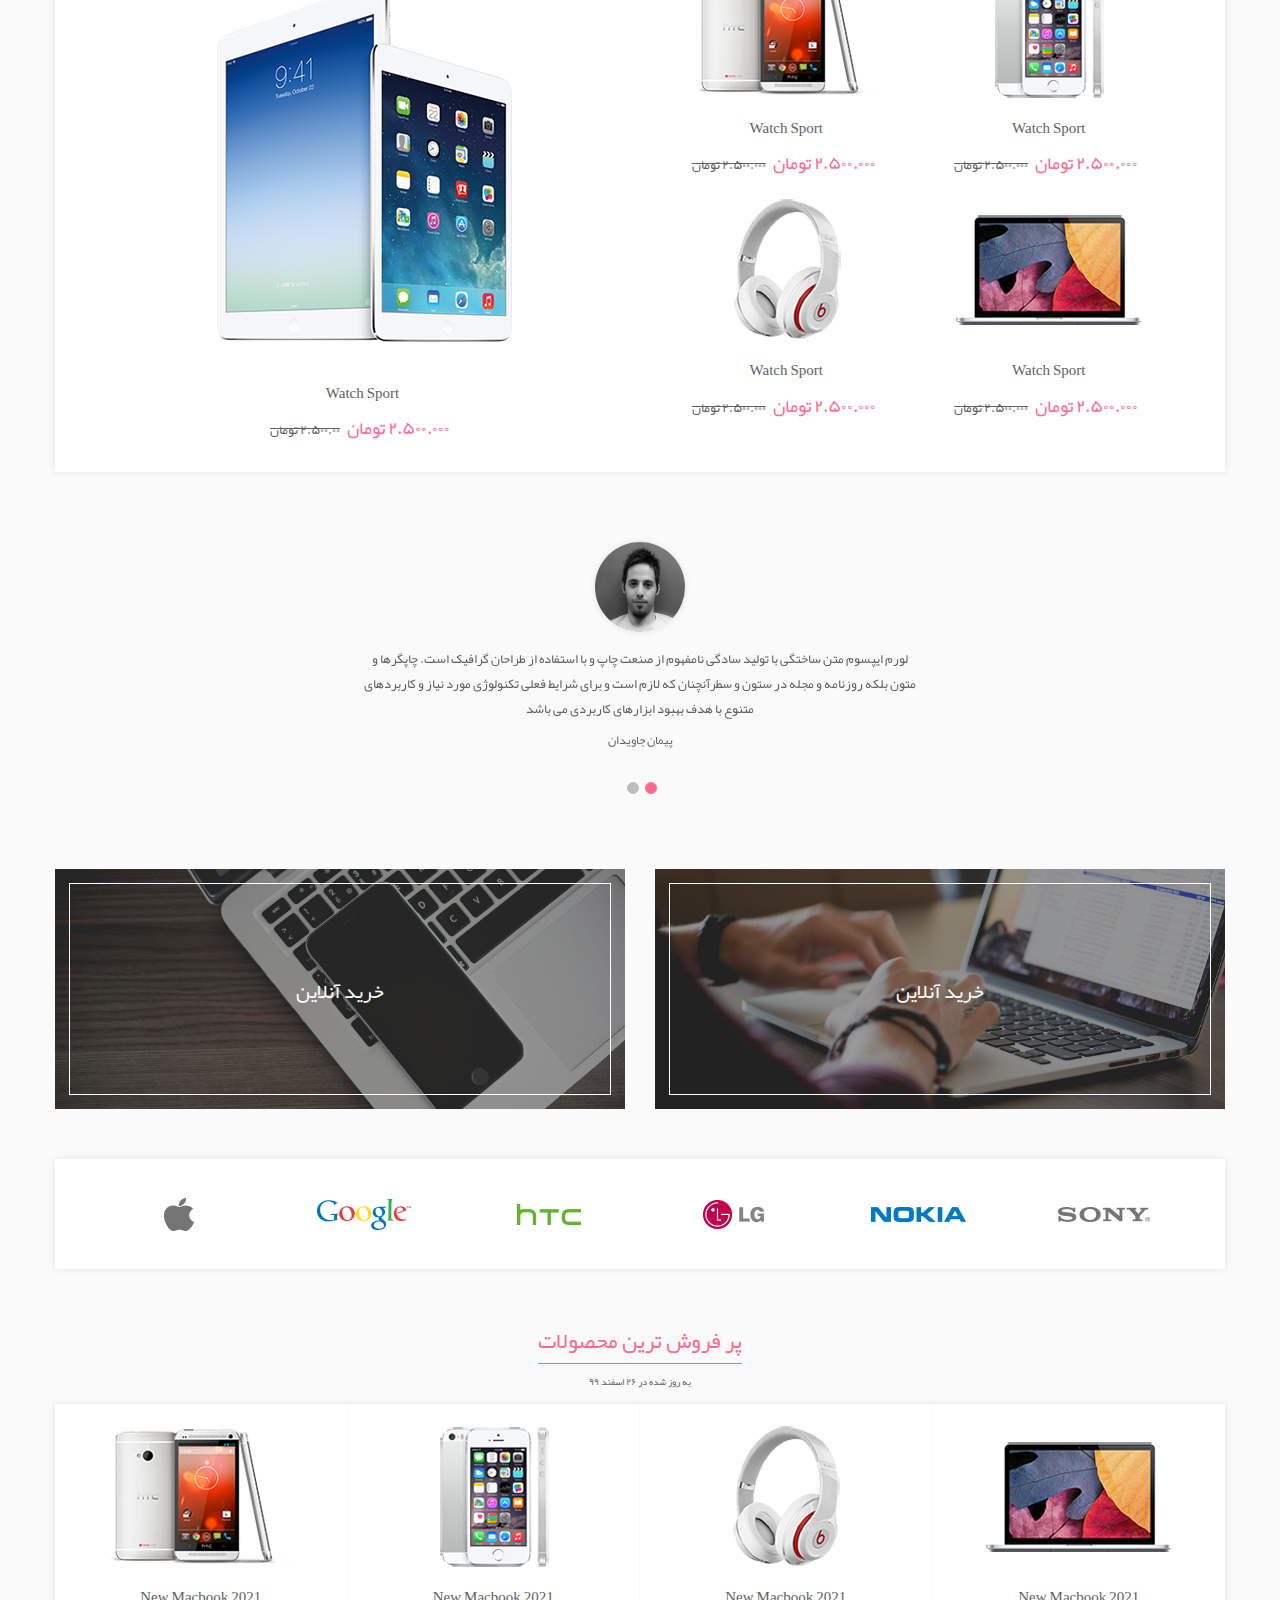
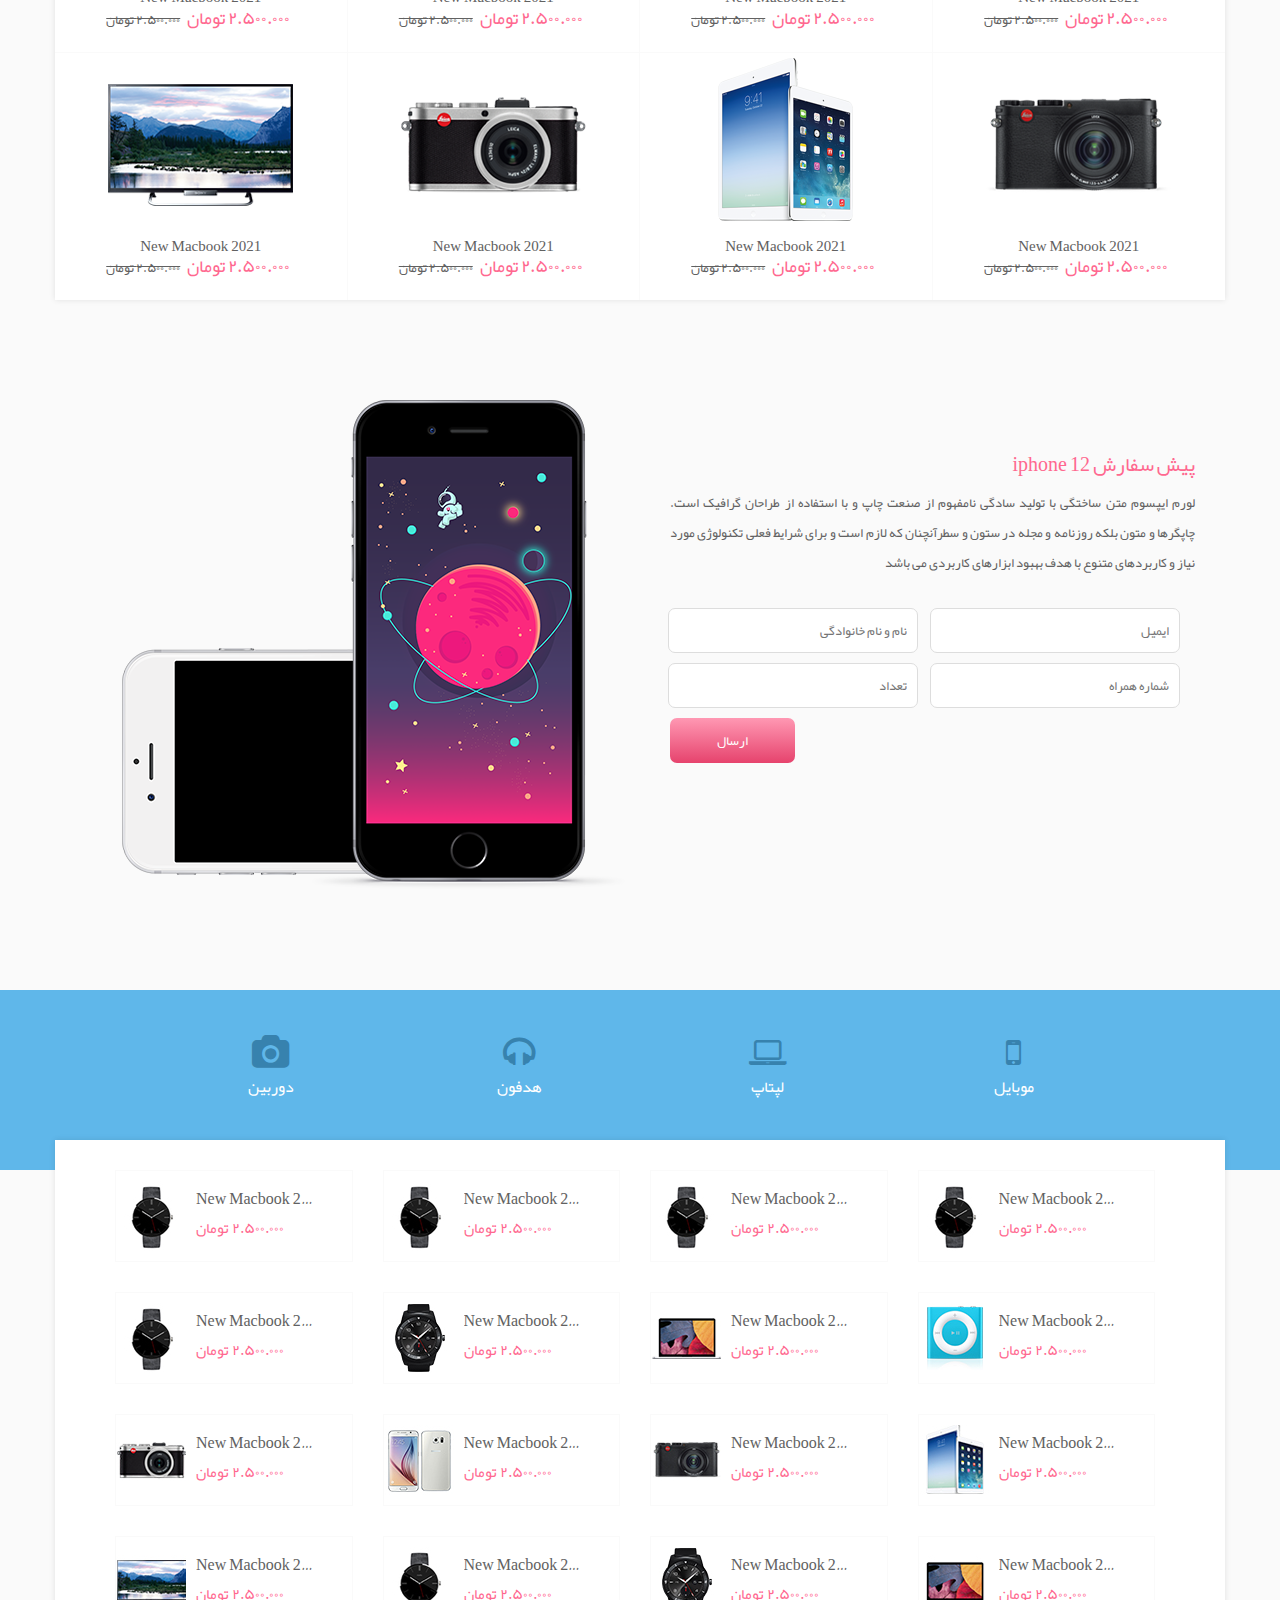
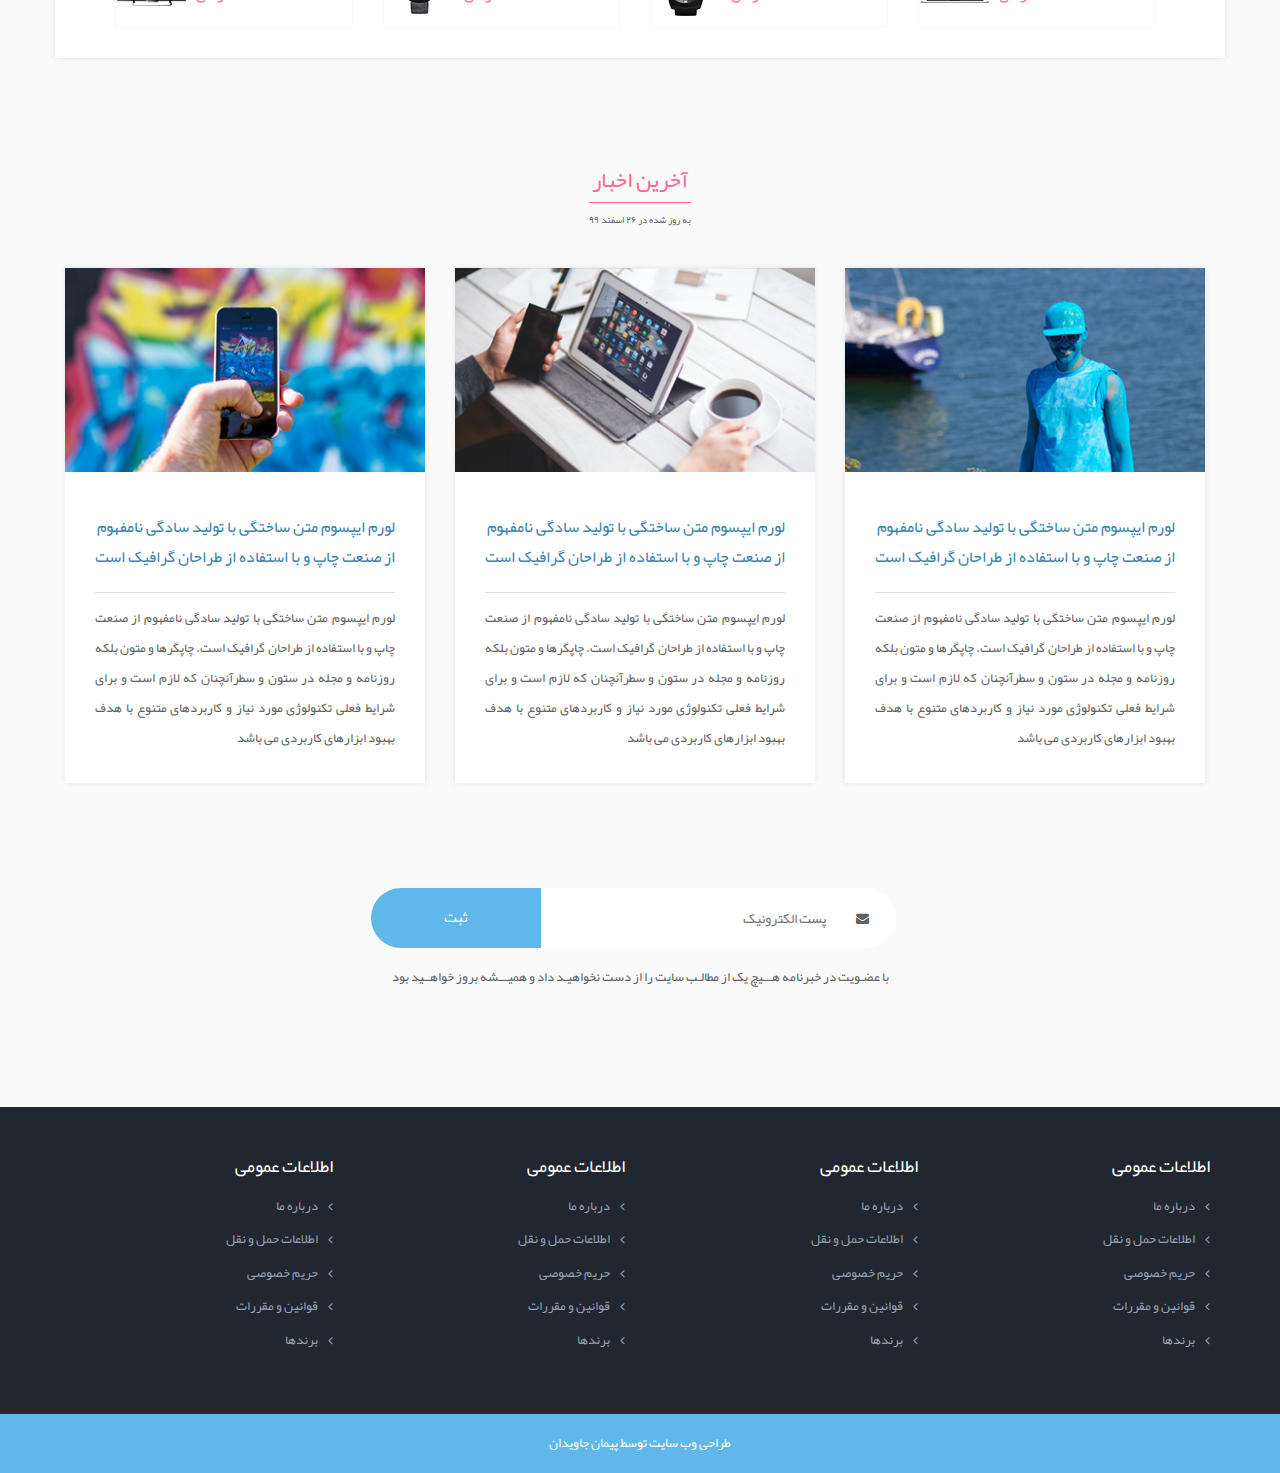
==== commit bb6cf2e2: "add single page and fix logo" ====
--- a/index.html
+++ b/index.html
@@ -37,7 +37,7 @@
     <div class="header-main">
         <div class="container">
             <div class="row">
-                <a href="#" class="logo"><img src="images/logo1.png" width="100" alt="logo"></a>
+                <a href="#" class="logo"><img src="images/logo1.png" width="127" alt="logo"></a>
                 <nav>
                     <ul>
                         <li><a href="#">صفحه اصلی</a></li>
--- a/style.css
+++ b/style.css
@@ -172,6 +172,8 @@
 
 .header-main .logo{
     float: left;
+    margin-top: -20px;
+    margin-bottom: -20px;
 }
 
 .header-main nav{
@@ -1472,6 +1474,51 @@
 
 /*Newsletter End*/
 
+
+/*Cover Single Start*/
+
+.cover-single {
+    width: 100%;
+    float: right;
+    margin: -45px 0 0;
+    padding: 100px 0 70px;
+    position: relative;
+    background: url(images/single/cover.jpg) no-repeat;
+    background-size: cover;
+    text-align: center;
+    color: #fff;
+}
+
+.cover-single:after {
+    content: "";
+    width: 100%;
+    height: 100%;
+    position: absolute;
+    top: 0;
+    right: 0;
+    left: 0;
+    background: rgba(0,0,0,.3);
+}
+
+.cover-single h1 {
+    position: relative;
+    font-size: 25px;
+    z-index: 10;
+}
+
+.cover-single a {
+    display: inline-block;
+    padding: 5px 5px 0 5px;
+    position: relative;
+    color: #fff;
+    z-index: 10;
+}
+
+
+
+/*Cover Single End*/
+
+
 /*Footer Start*/
 
 .footer-content {
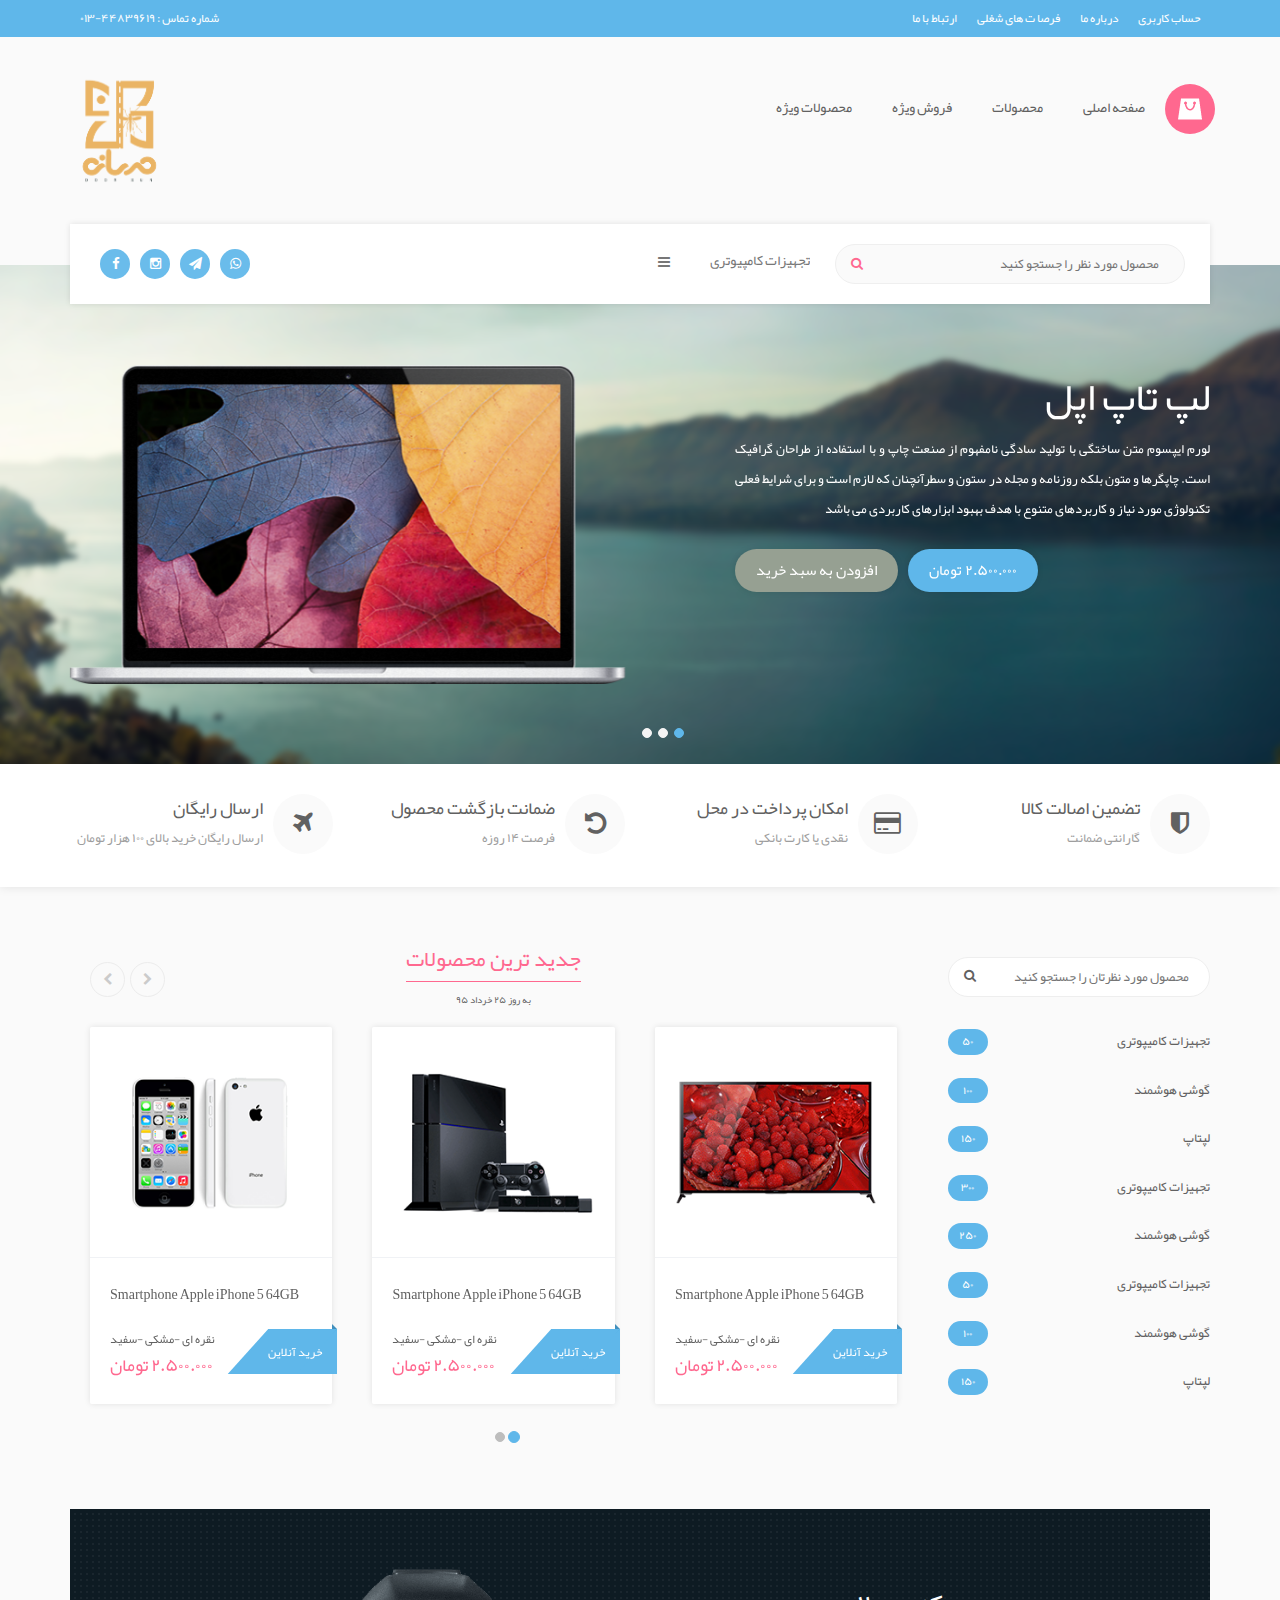
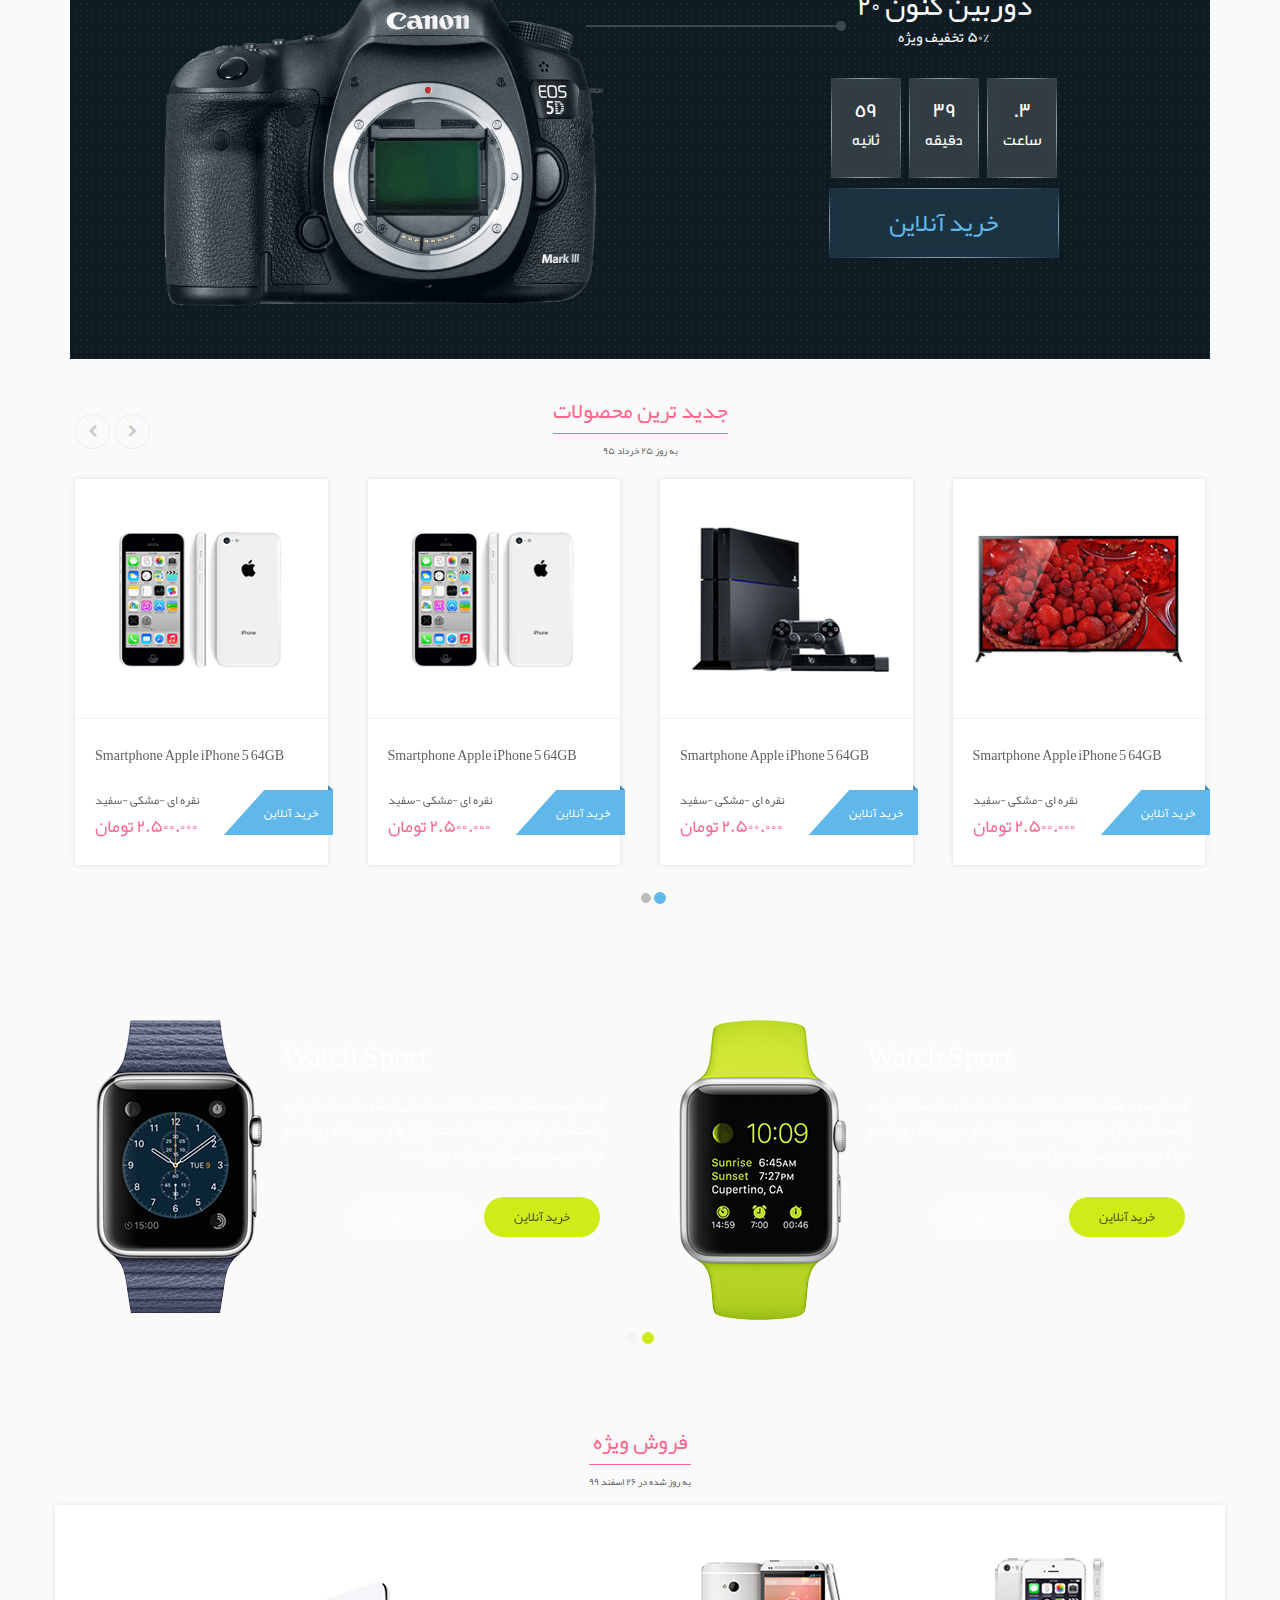
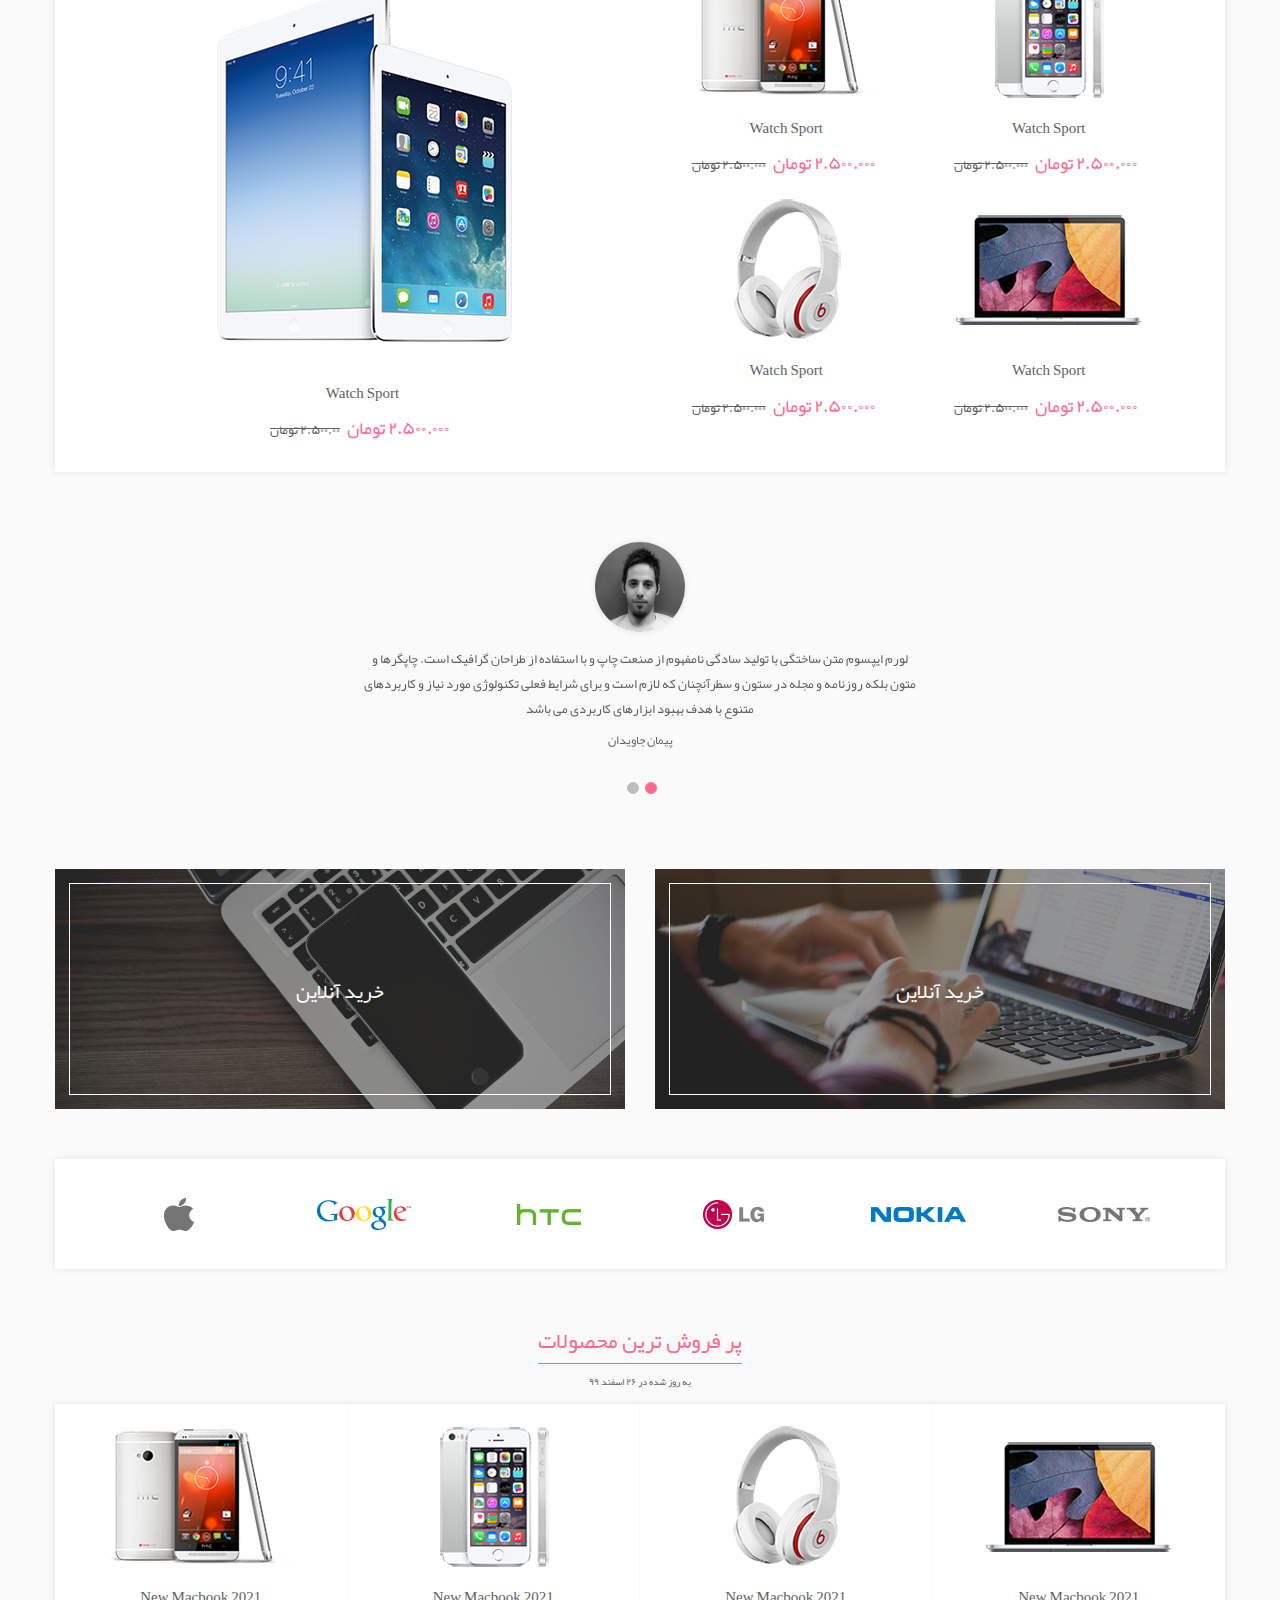
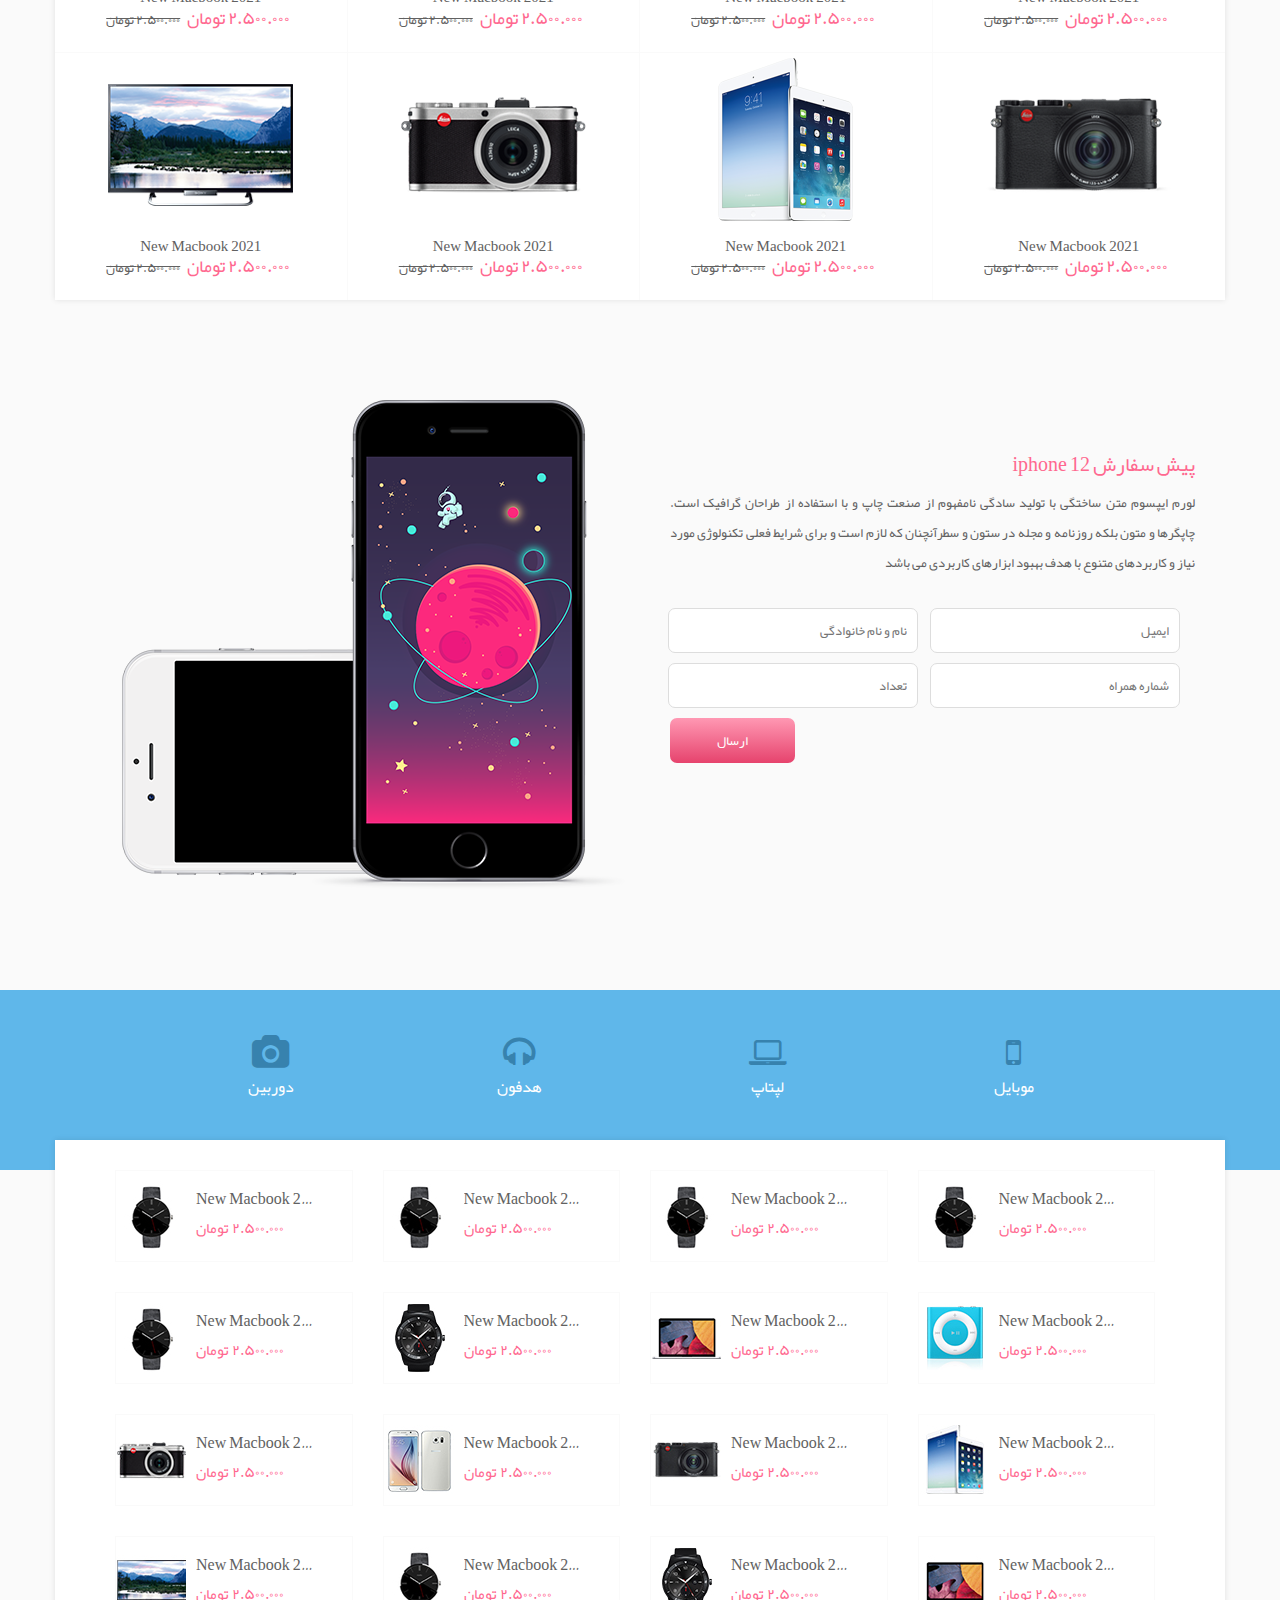
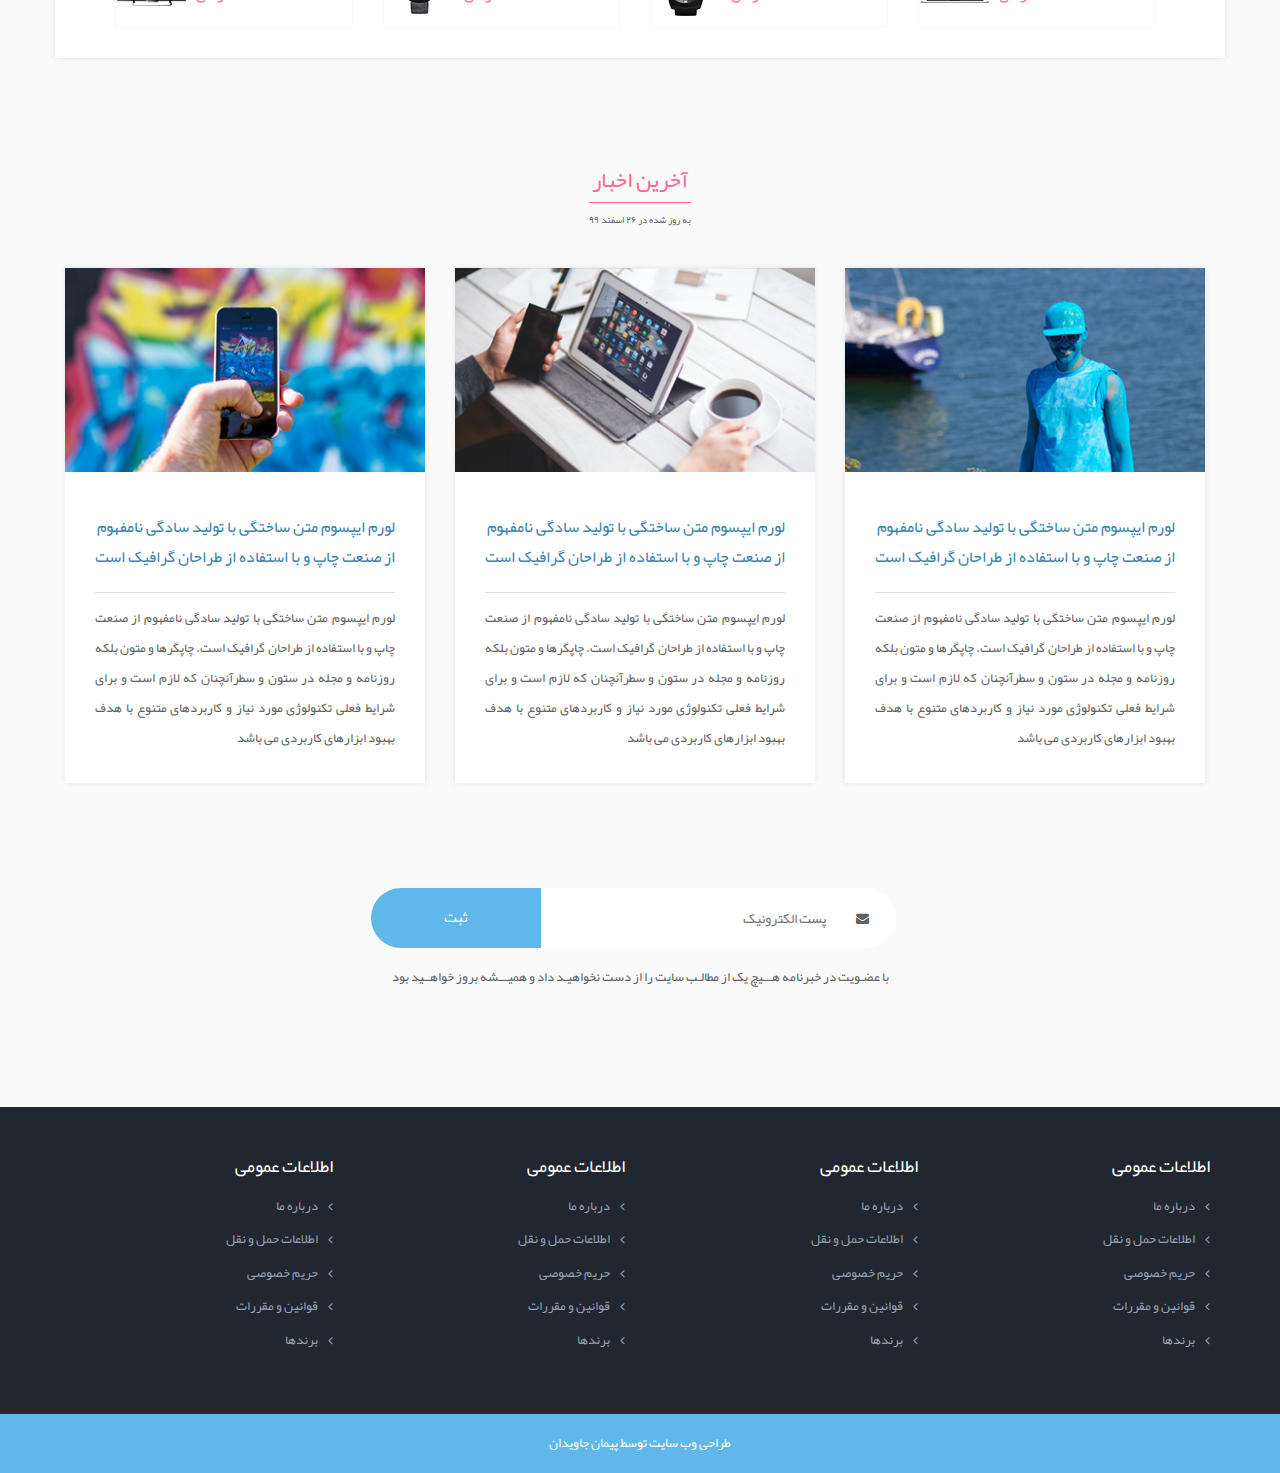
==== commit 74a5f30b: "add fancybox and elevateZoom and add page-cart" ====
--- a/index.html
+++ b/index.html
@@ -31,9 +31,10 @@
             </div>
         </div>
     </div>
+    <div class="clearfix"></div>
     <!-- Header-Top End-->
+
     <!-- Header-main Start -->
-    <div class="clearfix"></div>
     <div class="header-main">
         <div class="container">
             <div class="row">
@@ -135,9 +136,11 @@
             </div>
         </div>
     </div>
-    <!-- Header-Bottom End -->
 </header>
 <div class="clearfix"></div>
+<!-- Header-Bottom End -->
+
+
 <!-- Slider Start -->
 <section id="slider">
     <div class="slider">
--- a/style.css
+++ b/style.css
@@ -93,6 +93,10 @@
 
 .no-r-padding{
     padding-right: 0;
+}
+
+button.close {
+    float: left;
 }
 
 .btn-gray{
@@ -1503,21 +1507,198 @@
 .cover-single h1 {
     position: relative;
     font-size: 25px;
-    z-index: 10;
+    z-index: 1;
 }
 
 .cover-single a {
     display: inline-block;
-    padding: 5px 5px 0 5px;
-    position: relative;
-    color: #fff;
-    z-index: 10;
-}
-
-
+    padding: 5px 5px 0;
+    position: relative;
+    color: #fff;
+    z-index: 1;
+}
 
 /*Cover Single End*/
 
+
+
+
+/*Single Product Details Start*/
+
+.single-product-details {
+    width: 100%;
+    float: right;
+    padding: 80px 0;
+}
+
+.single-product-details .product-slider {
+    padding-top: 50px;
+    background: #fff;
+}
+
+.single-product-details .product-slider figure {
+    position: relative;
+    padding: 0 30px;
+    margin-bottom: 50px;
+}
+
+.single-product-details .product-thumb {
+    padding: 0 50px 30px;
+}
+
+.single-product-details .product-thumb figure {
+    margin: 0;
+    padding: 15px 0;
+    border: 1px solid #f4f4f4;
+}
+
+.single-product-details .product-thumb figure img {
+    display: block;
+    margin: 0 auto;
+}
+
+.single-product-details .product-thumb .owl-prev {
+    position: absolute;
+    top: 30%;
+    left: -30px;
+    font-size: 25px;
+}
+
+.single-product-details .product-thumb .owl-next {
+    position: absolute;
+    top: 30%;
+    right: -30px;
+    font-size: 25px;
+}
+
+.single-product-details .single-product-overview {
+    padding-left: 60px;
+    position: relative;
+}
+
+.single-product-details .single-product-overview h2 {
+    margin: 5px auto;
+}
+
+.single-product-details .single-product-overview .review,.single-product-details .single-product-overview .view {
+    display: inline-block;
+    padding: 5px 0 0 10px;
+    color: #5fb7ea;
+}
+
+.single-product-details .single-product-overview p {
+    padding: 20px 0;
+    line-height: 30px;
+}
+
+.single-product-details .single-product-overview .single-product-overview-list ul {
+    margin: 0;
+}
+
+.single-product-details .single-product-overview .single-product-overview-list ul li {
+    display: block;
+    padding: 5px 0;
+    font-size: 12px;
+    color: #757575;
+}
+
+.single-product-details .single-product-overview .cart-options {
+    width: 100%;
+    float: right;
+    padding: 20px 0;
+}
+
+.single-product-details .single-product-overview .cart-options .price {
+    display: inline-block;
+    padding: 0 10px 0 0;
+    font-size: 25px;
+    color: #ff688f;
+}
+
+.single-product-details .single-product-overview .cart-options del {
+    font-size: 20px;
+}
+
+.single-product-details .single-product-overview .cart-options .btn-cart {
+    margin: 20px auto;
+    padding: 20px 100px;
+    font-size: 24px;
+    background: #5fb7ea;
+    border-radius: 5px;
+    color: #fff !important;
+}
+
+.single-product-details .single-product-overview .cart-options .btn-cart:hover {
+    background: #ff688f;
+}
+
+/*Single Product Details End*/
+
+/*Modal Cart Start*/
+
+.modal-cart .modal-body {
+    width: 100%;
+    float: right;
+}
+
+.modal-cart input,.modal-cart select {
+    width: 100%;
+    height: 50px;
+    margin: 5px auto;
+    padding: 10px 15px;
+    border: 1px solid #ddd;
+    border-radius: 5px;
+}
+
+.modal-cart .modal-body input[type="submit"],.modal-cart .modal-body .modal-cart input[type="button"],.modal-cart .modal-body .modal-cart button {
+    width: auto;
+    float: left;
+    border: 0;
+    background: #5fb7ea;
+    color: #fff;
+}
+
+/*Modal Cart End*/
+
+/*Tabs Product Start*/
+
+.tabs-product {
+    width: 100%;
+    float: right;
+    margin: 0 auto 50px;
+}
+
+.tabs-product .nav {
+    border-bottom: 1px solid #ddd;
+}
+
+.tabs-product .nav-pills>li {
+    float: right;
+}
+
+.tabs-product .nav-pills>li a {
+    padding: 15px 20px;
+    border: 1px solid transparent;
+    font-size: 13px;
+    border-bottom: 0;
+    border-radius: 5px 5px 0 0;
+}
+
+.tabs-product .nav-pills>li a:hover,.tabs-product .nav-pills>li.active>a,.tabs-product .nav-pills>li.active>a:focus,.tabs-product .nav-pills>li.active>a:hover {
+    border: 1px solid #ddd;
+    border-bottom: 0;
+    border-radius: 5px 5px 0 0;
+    background: #efefef;
+    color: #555;
+}
+
+.tabs-product .tab-content {
+    line-height: 30px;
+}
+
+
+
+/*Tabs Product End*/
 
 /*Footer Start*/
 
